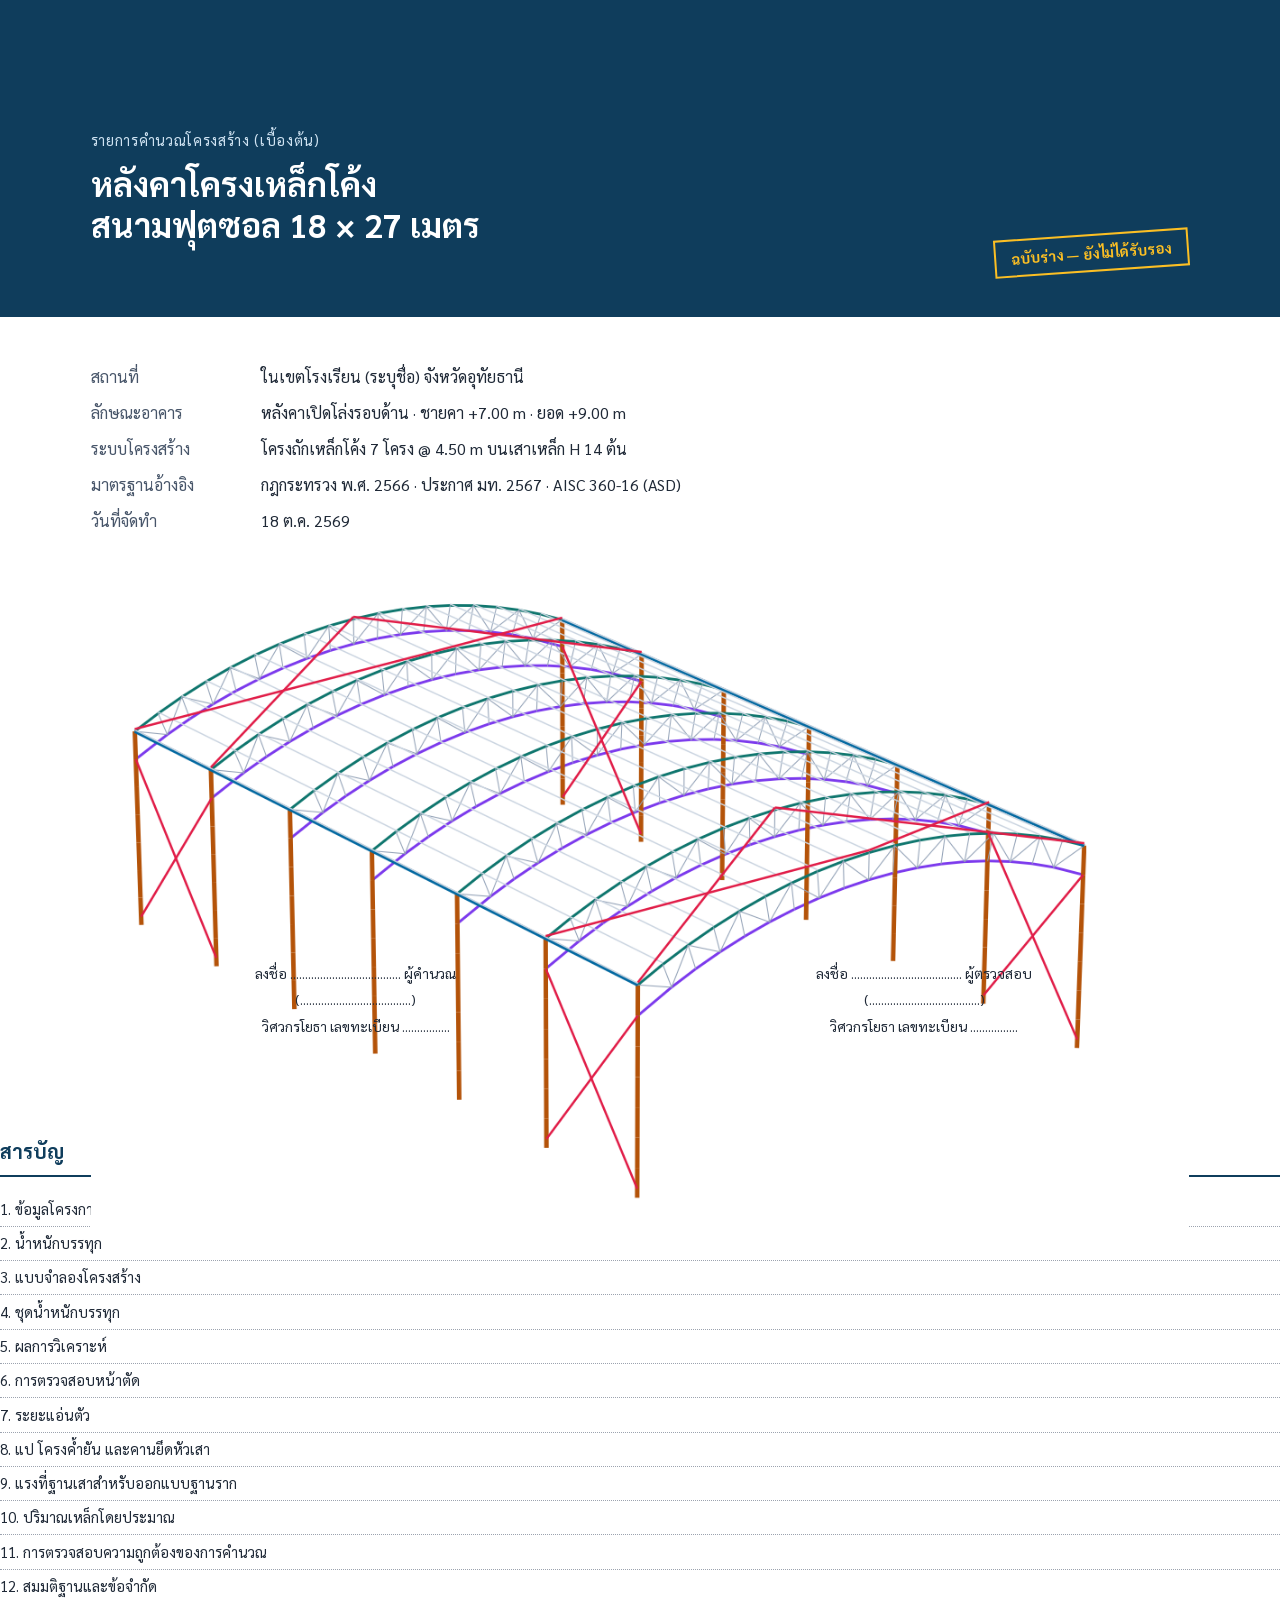
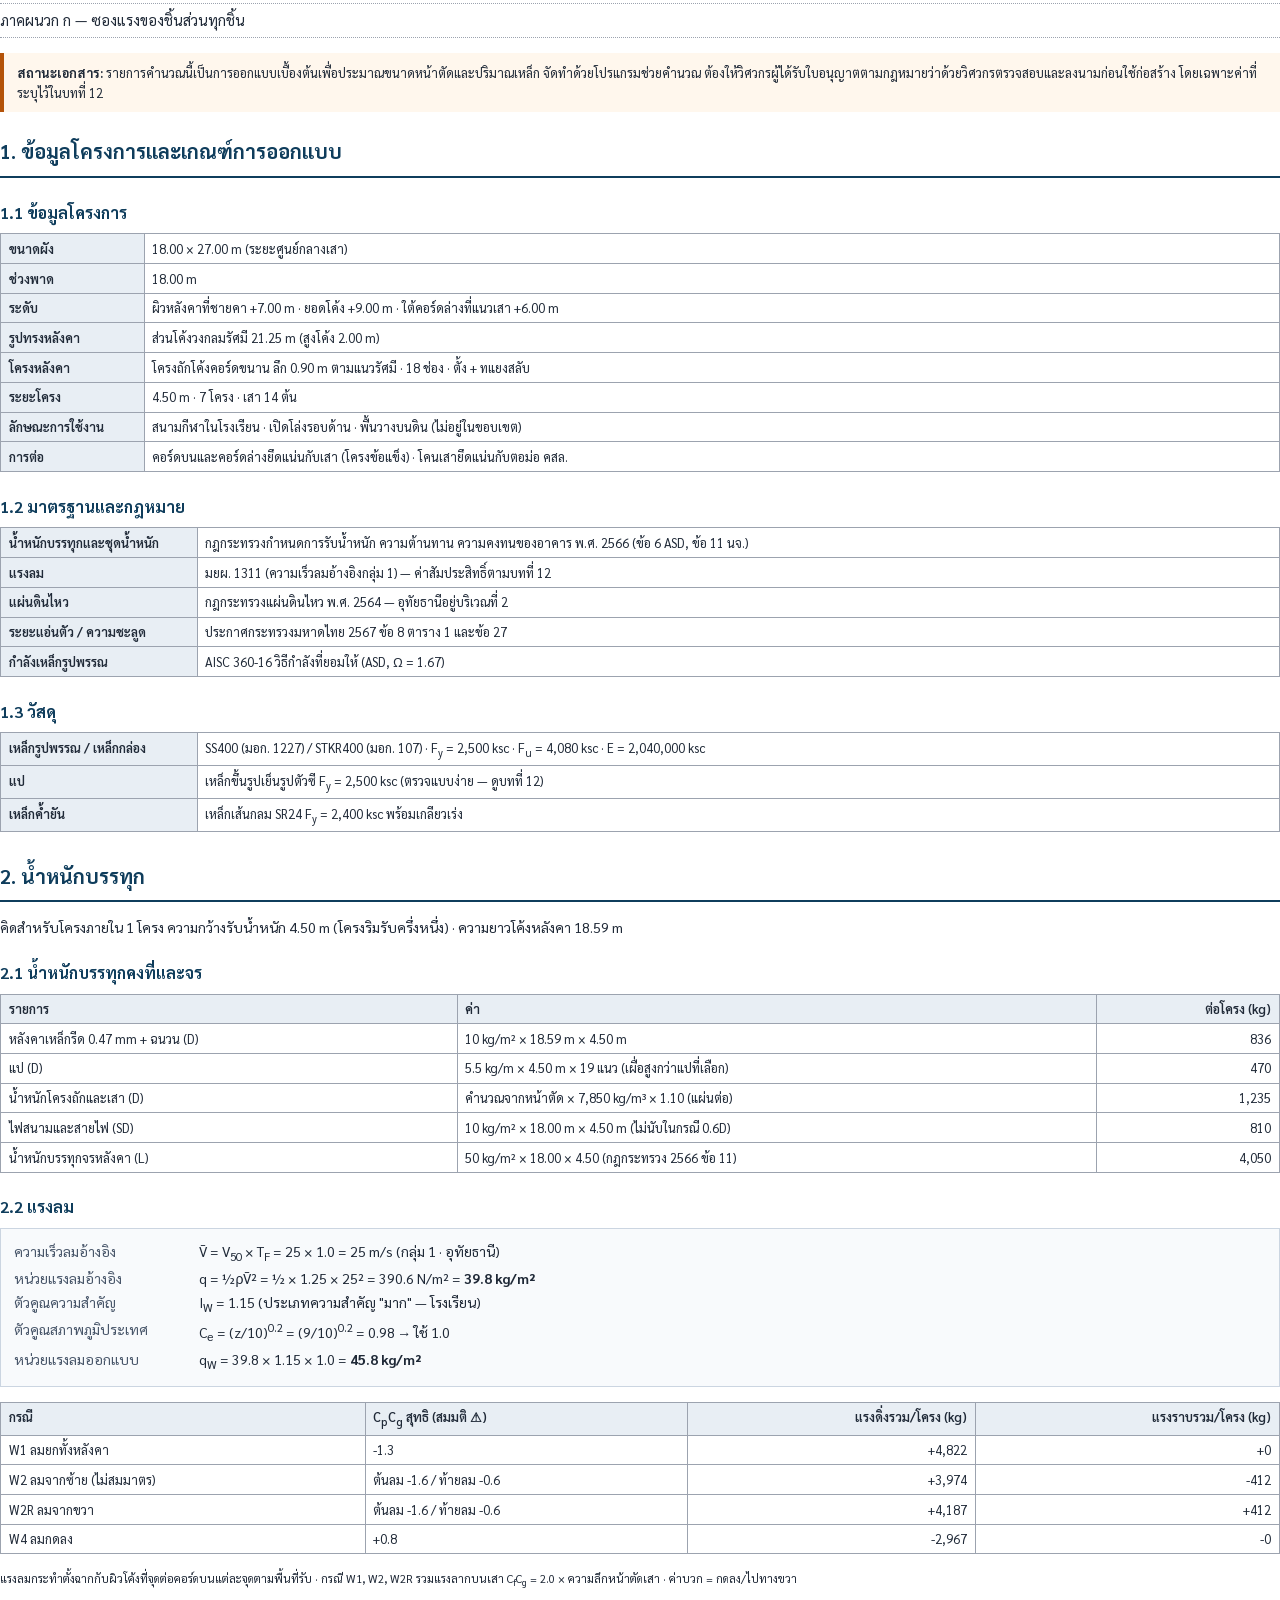
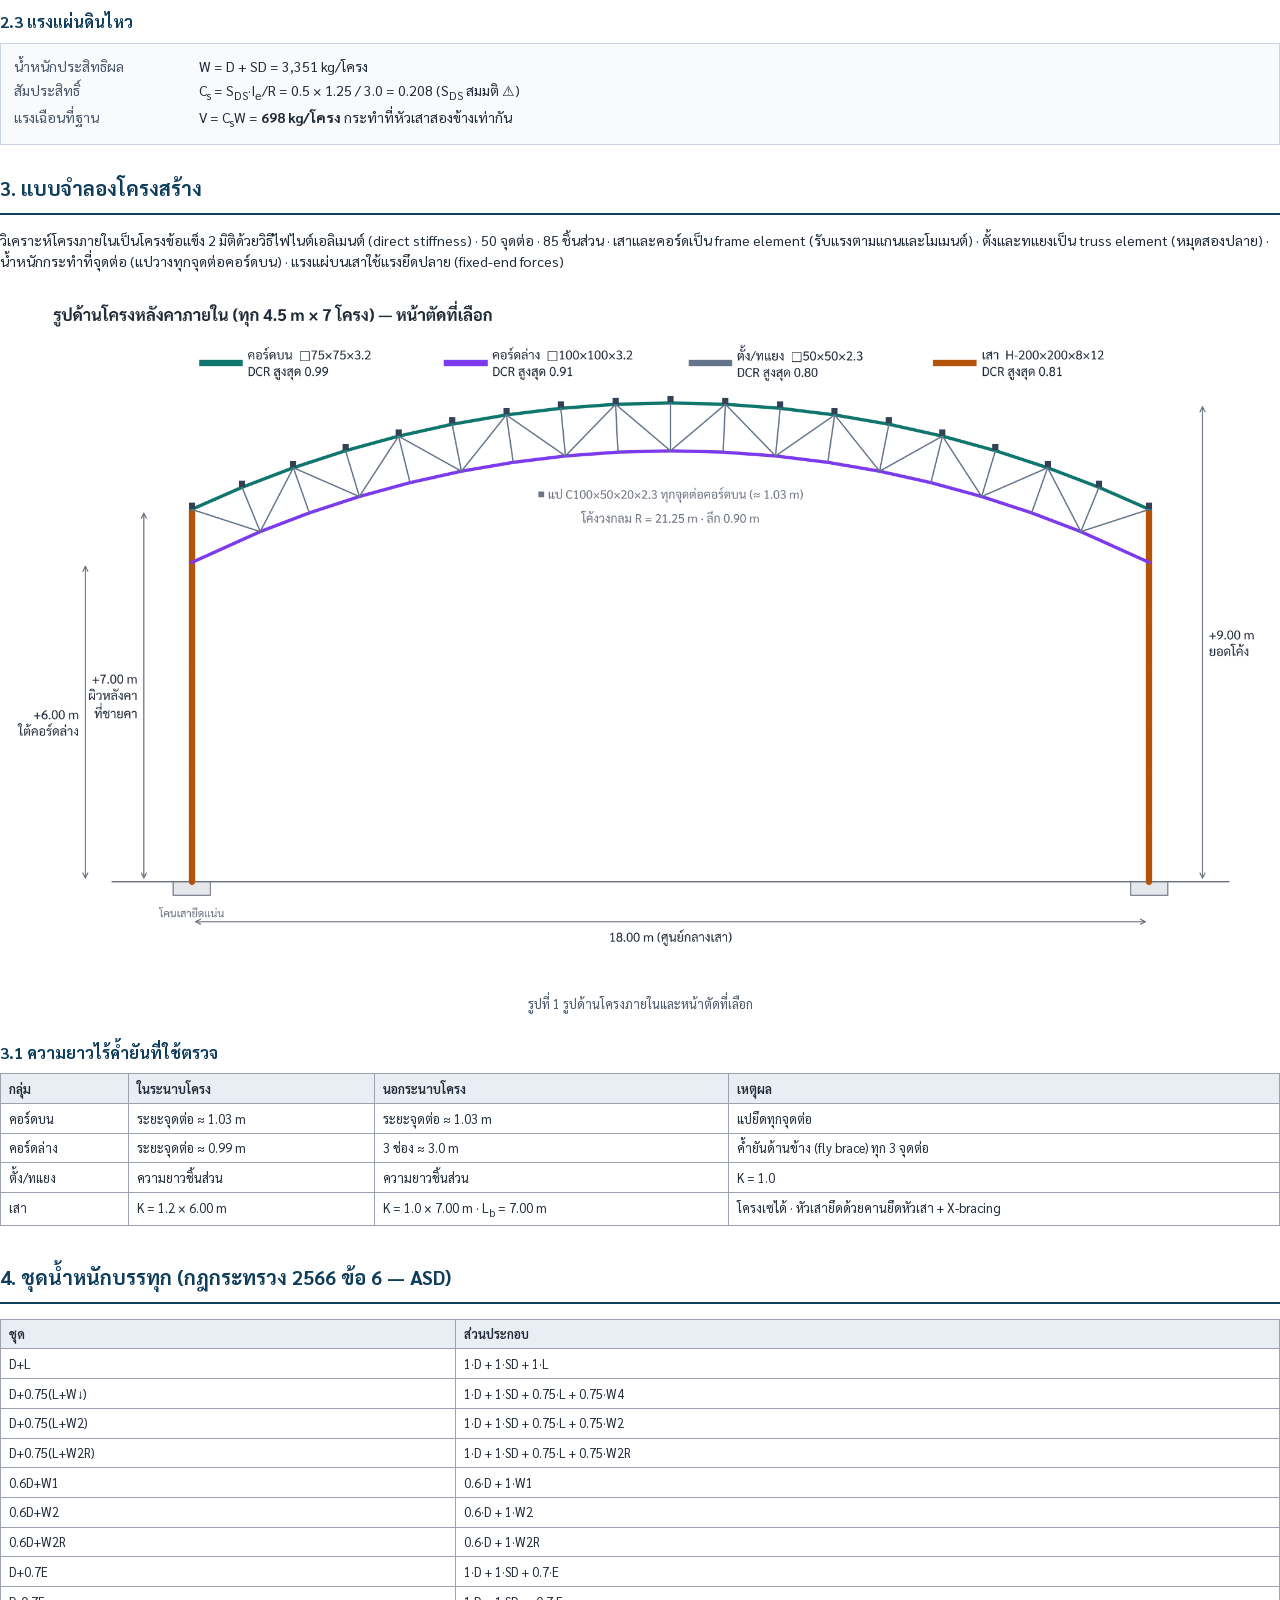
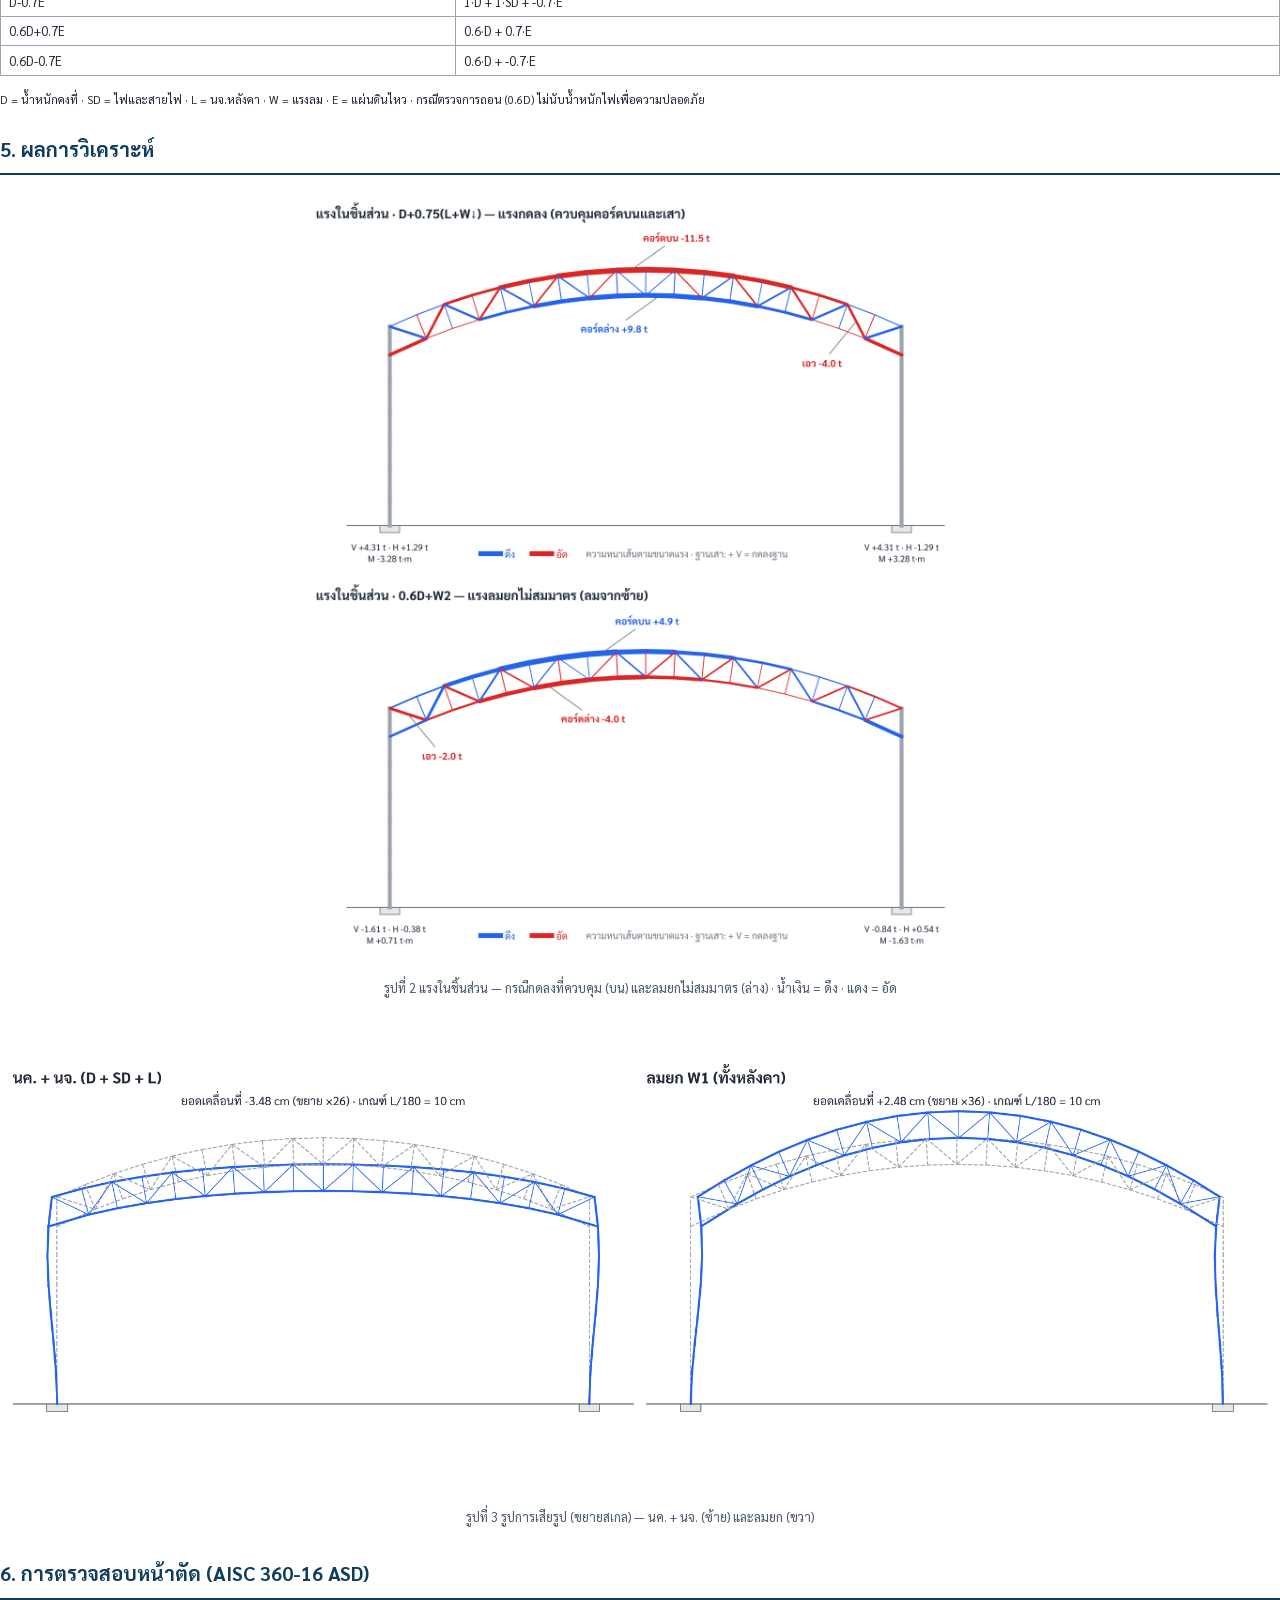
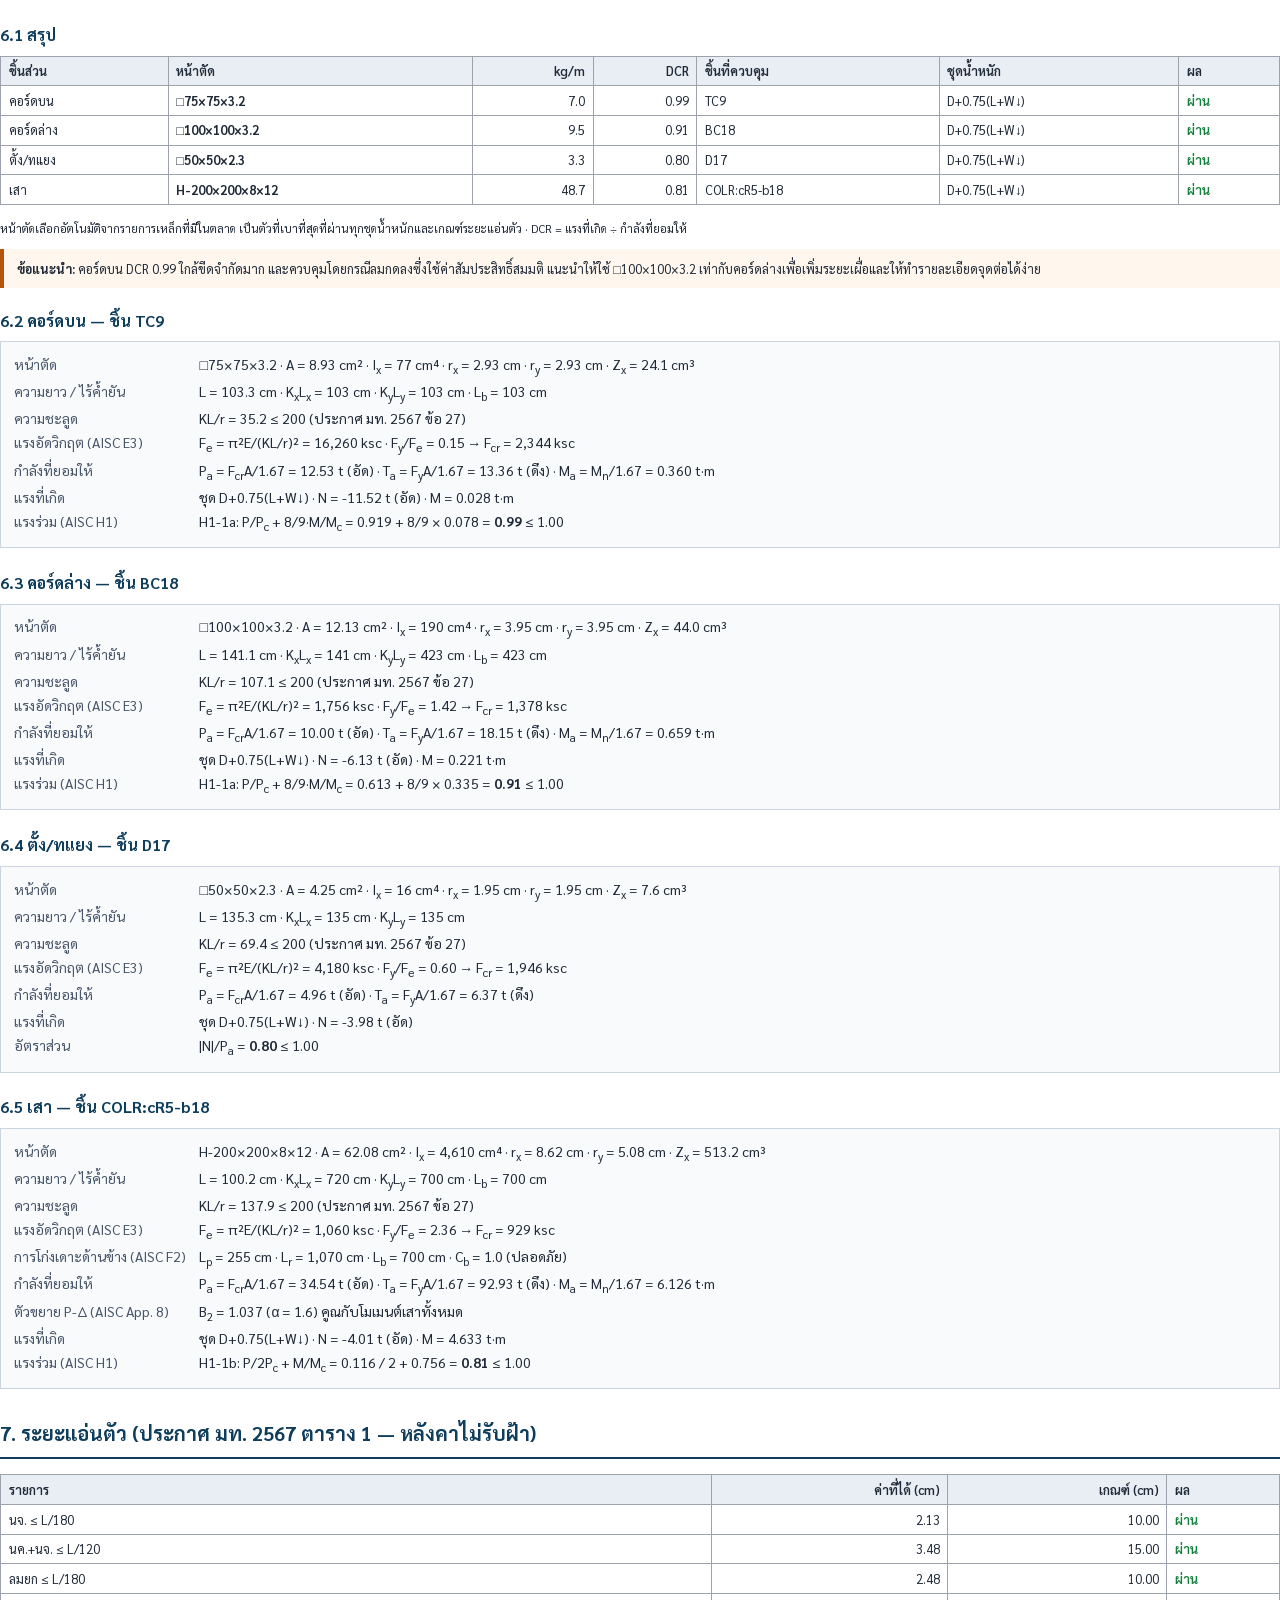
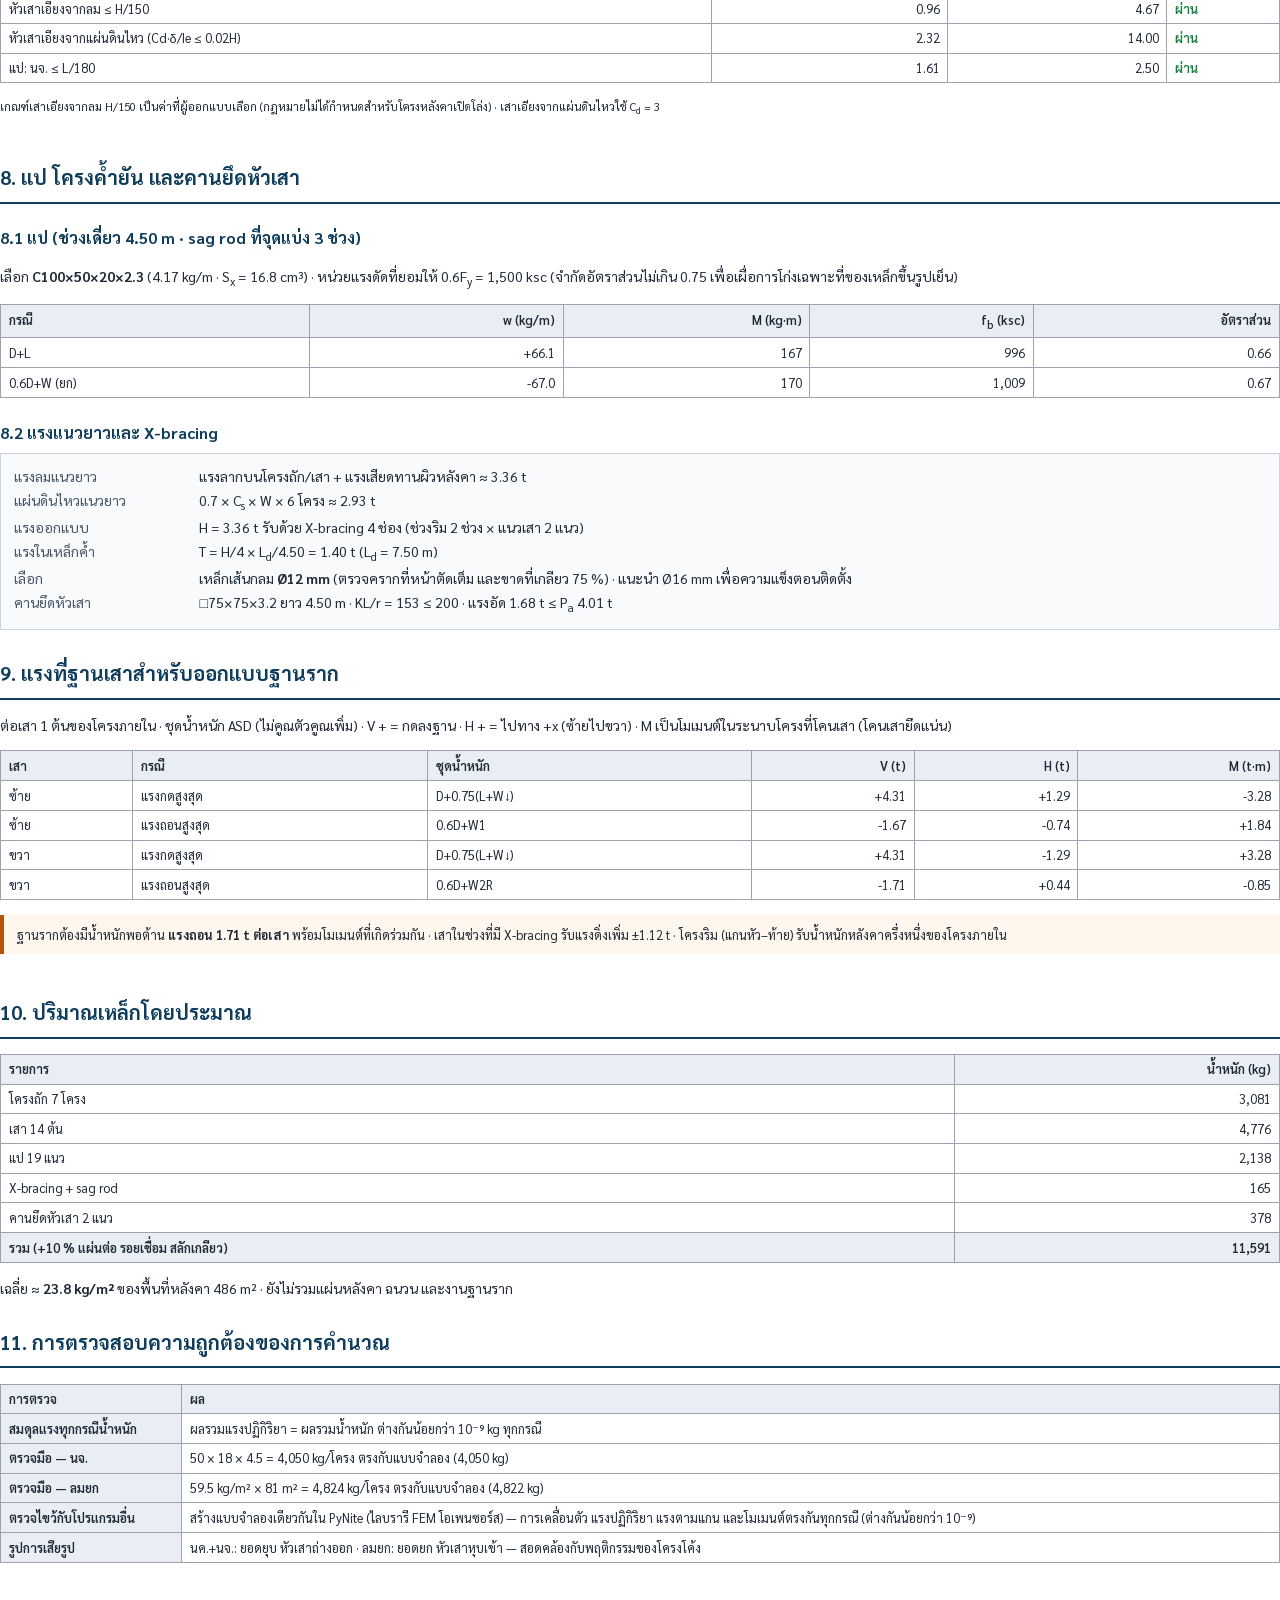
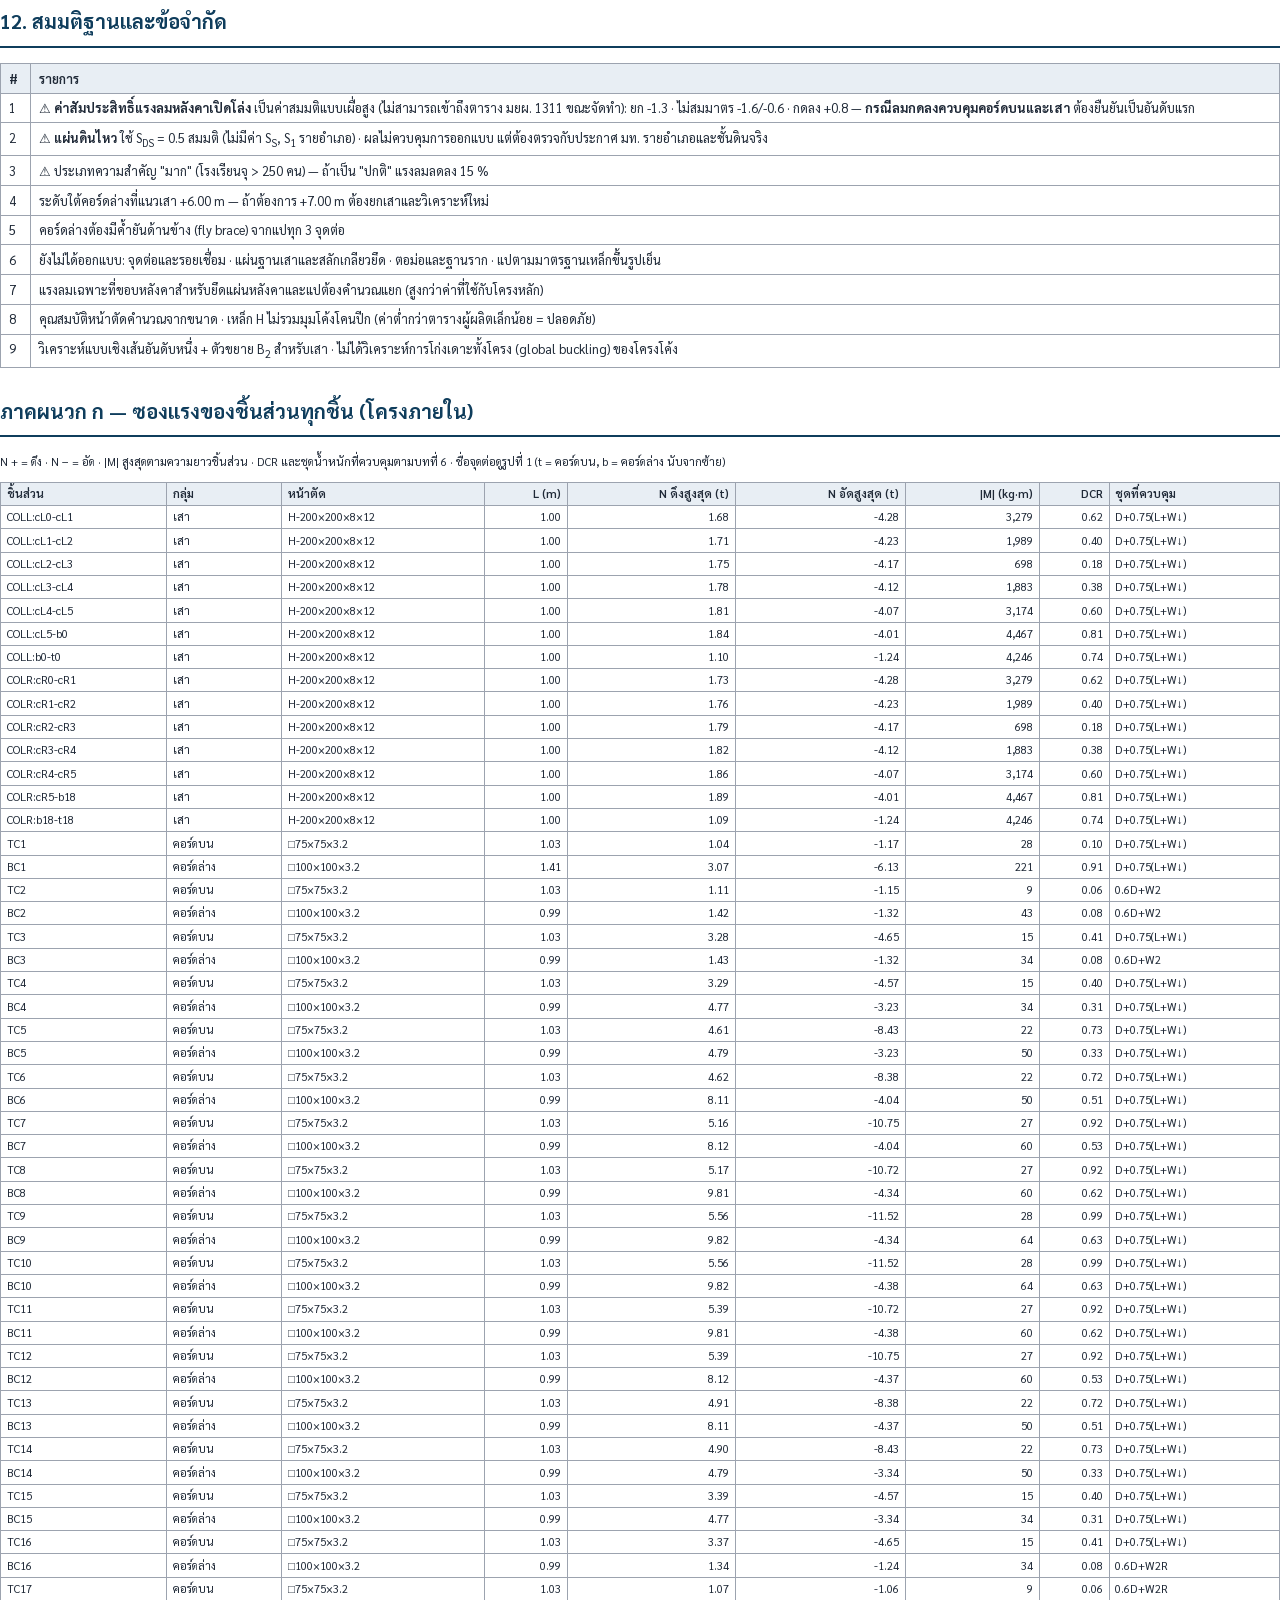
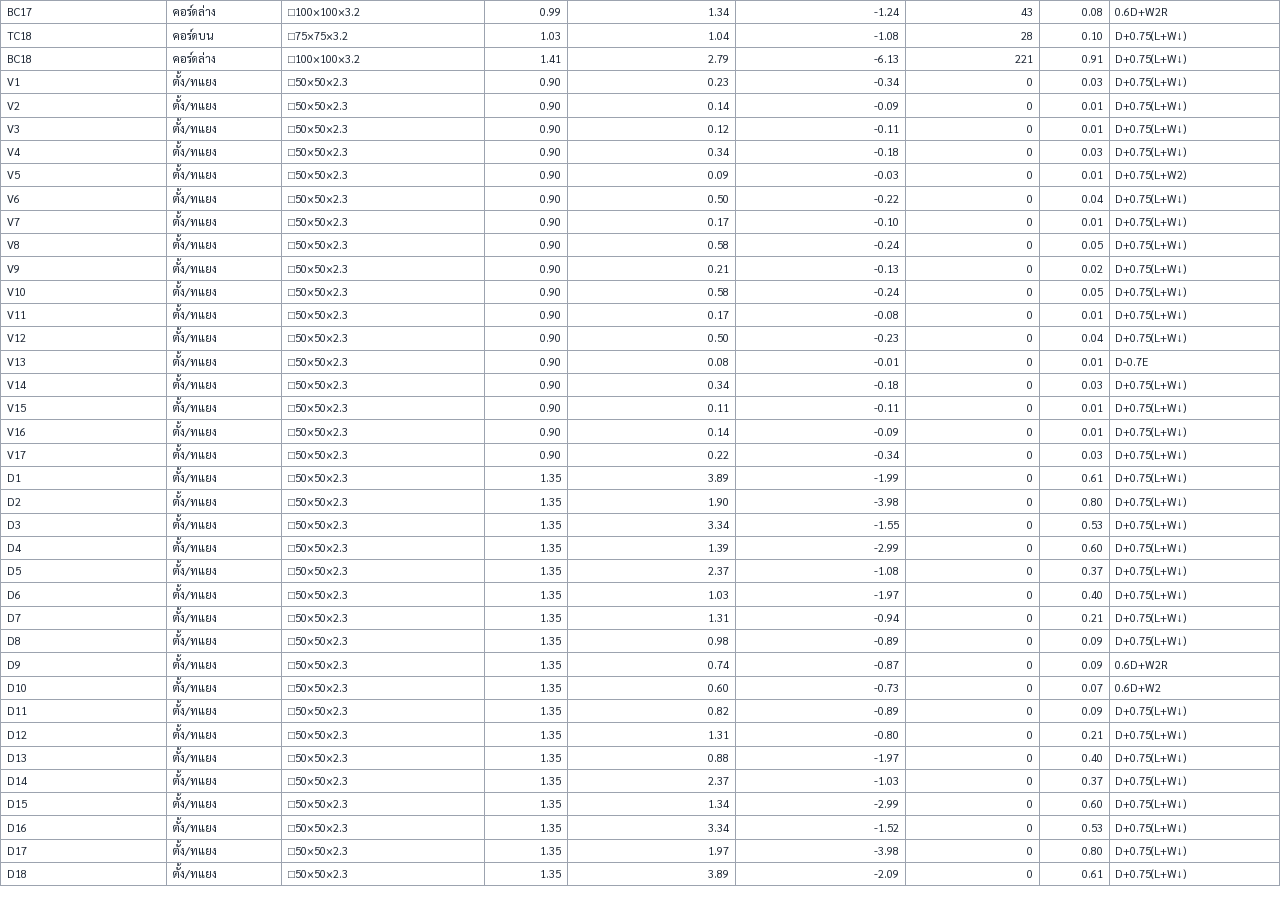
==== examples/futsal-roof/report_book.html @ 09b0a20e "Add PDF calculation book for the futsal roof (HTML to PDF with Sarabun font) Co-Authored-By: Claude " ====
<!doctype html><html lang='th'><head><meta charset='utf-8'><title>รายการคำนวณ หลังคาสนามฟุตซอล</title><style>
@font-face { font-family: Sarabun; src: url('fonts/Sarabun-Regular.ttf'); font-weight: 400; }
@font-face { font-family: Sarabun; src: url('fonts/Sarabun-SemiBold.ttf'); font-weight: 600; }
@font-face { font-family: Sarabun; src: url('fonts/Sarabun-Bold.ttf'); font-weight: 700; }
@font-face { font-family: Sarabun; src: url('fonts/Sarabun-Italic.ttf'); font-style: italic; }
@page { size: A4; margin: 20mm 18mm 18mm 22mm;
  @top-left { content: "รายการคำนวณโครงสร้างเบื้องต้น — หลังคาโค้งสนามฟุตซอล 18 × 27 m"; font: 9pt Sarabun; color: #6b7280; }
  @top-right { content: "ฉบับร่างเพื่อตรวจทาน"; font: 9pt Sarabun; color: #b45309; }
  @bottom-right { content: "หน้า " counter(page) " / " counter(pages); font: 9pt Sarabun; color: #6b7280; } }
@page cover { margin: 0; @top-left { content: none; } @top-right { content: none; } @bottom-right { content: none; } }
* { box-sizing: border-box; }
body { font-family: Sarabun, sans-serif; font-size: 10.5pt; line-height: 1.55; color: #1f2937; margin: 0; }
h1 { font-size: 15pt; color: #0f3d5c; border-bottom: 2px solid #0f3d5c; padding: 3mm 0 2mm; margin: 0 0 4mm; break-after: avoid; line-height: 1.7; }
h2 { font-size: 12pt; color: #0f3d5c; margin: 3.5mm 0 2mm; padding-top: 1.5mm; line-height: 1.7; break-after: avoid; }
.calc, table, figure { padding-top: 0.3mm; }
.chapter { break-before: page; }
table { border-collapse: collapse; width: 100%; margin: 2mm 0 4mm; font-size: 9.5pt; break-inside: auto; }
th, td { border: 0.6pt solid #9ca3af; padding: 1.2mm 2mm; vertical-align: top; }
th { background: #e8eef4; font-weight: 600; text-align: left; }
td.n, th.n { text-align: right; font-variant-numeric: tabular-nums; }
tr { break-inside: avoid; }
.ok { color: #15803d; font-weight: 600; } .ng { color: #b91c1c; font-weight: 700; }
.note { background: #fff7ed; border-left: 3pt solid #b45309; padding: 2.5mm 3.5mm; margin: 3mm 0; font-size: 9.5pt; }
.calc { background: #f8fafc; border: 0.6pt solid #cbd5e1; padding: 2.5mm 3.5mm; margin: 2mm 0 4mm; break-inside: avoid; }
.calc div { display: grid; grid-template-columns: 46mm 1fr; column-gap: 3mm; margin: 0.6mm 0; } .calc .k { color: #475569; }
figure { margin: 3mm 0 5mm; text-align: center; break-inside: avoid; }
figure img { max-width: 100%; max-height: 205mm; }
figcaption { font-size: 9.5pt; color: #475569; margin-top: 1.5mm; }
.small { font-size: 8.6pt; } .small td, .small th { padding: 0.6mm 1.5mm; }
.cover { page: cover; height: 297mm; padding: 34mm 24mm 22mm; position: relative; background: linear-gradient(#0f3d5c 0 84mm, white 84mm); }
.cover .tag { color: #cfe3f2; font-size: 11pt; letter-spacing: 0.5pt; }
.cover .title { color: white; font-size: 25pt; font-weight: 700; line-height: 1.25; margin-top: 3mm; }
.cover .meta { margin-top: 30mm; font-size: 12pt; } .cover .meta td { border: none; padding: 1.5mm 0; }
.cover .meta td:first-child { width: 45mm; color: #475569; }
.cover img { width: 100%; margin-top: 6mm; }
.sign { position: absolute; bottom: 22mm; left: 24mm; right: 24mm; display: flex; gap: 10mm; }
.sign div { flex: 1; font-size: 10.5pt; text-align: center; line-height: 1.9; }
.draft { position: absolute; top: 62mm; right: 24mm; border: 1.5pt solid #fbbf24; color: #fbbf24; padding: 1.5mm 4mm;
          font-weight: 700; font-size: 11pt; transform: rotate(-4deg); }
.toc td { border: none; border-bottom: 0.5pt dotted #9ca3af; padding: 1.4mm 0; font-size: 11pt; }
</style></head><body>
<section class='cover'>
<div class='tag'>รายการคำนวณโครงสร้าง (เบื้องต้น)</div>
<div class='title'>หลังคาโครงเหล็กโค้ง<br>สนามฟุตซอล 18 × 27 เมตร</div>
<div class='draft'>ฉบับร่าง — ยังไม่ได้รับรอง</div>
<table class='meta'>
<tr><td>สถานที่</td><td>ในเขตโรงเรียน (ระบุชื่อ) จังหวัดอุทัยธานี</td></tr>
<tr><td>ลักษณะอาคาร</td><td>หลังคาเปิดโล่งรอบด้าน · ชายคา +7.00 m · ยอด +9.00 m</td></tr>
<tr><td>ระบบโครงสร้าง</td><td>โครงถักเหล็กโค้ง 7 โครง @ 4.50 m บนเสาเหล็ก H 14 ต้น</td></tr>
<tr><td>มาตรฐานอ้างอิง</td><td>กฎกระทรวง พ.ศ. 2566 · ประกาศ มท. 2567 · AISC 360-16 (ASD)</td></tr>
<tr><td>วันที่จัดทำ</td><td>18 ต.ค. 2569</td></tr>
</table><img src='cover_3d.png'>
<div class='sign'><div>ลงชื่อ ..................................... ผู้คำนวณ<br>(.....................................)<br>วิศวกรโยธา เลขทะเบียน ................</div><div>ลงชื่อ ..................................... ผู้ตรวจสอบ<br>(.....................................)<br>วิศวกรโยธา เลขทะเบียน ................</div></div>
</section>
<section class='chapter'><h1>สารบัญ</h1><table class='toc'>
<tr><td>1. ข้อมูลโครงการและเกณฑ์การออกแบบ</td></tr>
<tr><td>2. น้ำหนักบรรทุก</td></tr>
<tr><td>3. แบบจำลองโครงสร้าง</td></tr>
<tr><td>4. ชุดน้ำหนักบรรทุก</td></tr>
<tr><td>5. ผลการวิเคราะห์</td></tr>
<tr><td>6. การตรวจสอบหน้าตัด</td></tr>
<tr><td>7. ระยะแอ่นตัว</td></tr>
<tr><td>8. แป โครงค้ำยัน และคานยึดหัวเสา</td></tr>
<tr><td>9. แรงที่ฐานเสาสำหรับออกแบบฐานราก</td></tr>
<tr><td>10. ปริมาณเหล็กโดยประมาณ</td></tr>
<tr><td>11. การตรวจสอบความถูกต้องของการคำนวณ</td></tr>
<tr><td>12. สมมติฐานและข้อจำกัด</td></tr>
<tr><td> ภาคผนวก ก — ซองแรงของชิ้นส่วนทุกชิ้น</td></tr>
</table>
<div class='note'><b>สถานะเอกสาร:</b> รายการคำนวณนี้เป็นการออกแบบเบื้องต้นเพื่อประมาณขนาดหน้าตัดและปริมาณเหล็ก จัดทำด้วยโปรแกรมช่วยคำนวณ ต้องให้วิศวกรผู้ได้รับใบอนุญาตตามกฎหมายว่าด้วยวิศวกรตรวจสอบและลงนามก่อนใช้ก่อสร้าง โดยเฉพาะค่าที่ระบุไว้ในบทที่ 12</div></section>
<section class='chapter'><h1>1. ข้อมูลโครงการและเกณฑ์การออกแบบ</h1>
<h2>1.1 ข้อมูลโครงการ</h2><table>
<tr><th style='width:38mm'>ขนาดผัง</th><td>18.00 × 27.00 m (ระยะศูนย์กลางเสา)</td></tr>
<tr><th style='width:38mm'>ช่วงพาด</th><td>18.00 m</td></tr>
<tr><th style='width:38mm'>ระดับ</th><td>ผิวหลังคาที่ชายคา +7.00 m · ยอดโค้ง +9.00 m · ใต้คอร์ดล่างที่แนวเสา +6.00 m</td></tr>
<tr><th style='width:38mm'>รูปทรงหลังคา</th><td>ส่วนโค้งวงกลมรัศมี 21.25 m (สูงโค้ง 2.00 m)</td></tr>
<tr><th style='width:38mm'>โครงหลังคา</th><td>โครงถักโค้งคอร์ดขนาน ลึก 0.90 m ตามแนวรัศมี · 18 ช่อง · ตั้ง + ทแยงสลับ</td></tr>
<tr><th style='width:38mm'>ระยะโครง</th><td>4.50 m · 7 โครง · เสา 14 ต้น</td></tr>
<tr><th style='width:38mm'>ลักษณะการใช้งาน</th><td>สนามกีฬาในโรงเรียน · เปิดโล่งรอบด้าน · พื้นวางบนดิน (ไม่อยู่ในขอบเขต)</td></tr>
<tr><th style='width:38mm'>การต่อ</th><td>คอร์ดบนและคอร์ดล่างยึดแน่นกับเสา (โครงข้อแข็ง) · โคนเสายึดแน่นกับตอม่อ คสล.</td></tr>
</table><h2>1.2 มาตรฐานและกฎหมาย</h2><table>
<tr><th style='width:52mm'>น้ำหนักบรรทุกและชุดน้ำหนัก</th><td>กฎกระทรวงกำหนดการรับน้ำหนัก ความต้านทาน ความคงทนของอาคาร พ.ศ. 2566 (ข้อ 6 ASD, ข้อ 11 นจ.)</td></tr>
<tr><th style='width:52mm'>แรงลม</th><td>มยผ. 1311 (ความเร็วลมอ้างอิงกลุ่ม 1) — ค่าสัมประสิทธิ์ตามบทที่ 12</td></tr>
<tr><th style='width:52mm'>แผ่นดินไหว</th><td>กฎกระทรวงแผ่นดินไหว พ.ศ. 2564 — อุทัยธานีอยู่บริเวณที่ 2</td></tr>
<tr><th style='width:52mm'>ระยะแอ่นตัว / ความชะลูด</th><td>ประกาศกระทรวงมหาดไทย 2567 ข้อ 8 ตาราง 1 และข้อ 27</td></tr>
<tr><th style='width:52mm'>กำลังเหล็กรูปพรรณ</th><td>AISC 360-16 วิธีกำลังที่ยอมให้ (ASD, Ω = 1.67)</td></tr>
</table><h2>1.3 วัสดุ</h2><table>
<tr><th style='width:52mm'>เหล็กรูปพรรณ / เหล็กกล่อง</th><td>SS400 (มอก. 1227) / STKR400 (มอก. 107) · F<sub>y</sub> = 2,500 ksc · F<sub>u</sub> = 4,080 ksc · E = 2,040,000 ksc</td></tr>
<tr><th>แป</th><td>เหล็กขึ้นรูปเย็นรูปตัวซี F<sub>y</sub> = 2,500 ksc (ตรวจแบบง่าย — ดูบทที่ 12)</td></tr>
<tr><th>เหล็กค้ำยัน</th><td>เหล็กเส้นกลม SR24 F<sub>y</sub> = 2,400 ksc พร้อมเกลียวเร่ง</td></tr></table></section>
<section class='chapter'><h1>2. น้ำหนักบรรทุก</h1>
<p>คิดสำหรับโครงภายใน 1 โครง ความกว้างรับน้ำหนัก 4.50 m (โครงริมรับครึ่งหนึ่ง) · ความยาวโค้งหลังคา 18.59 m</p>
<h2>2.1 น้ำหนักบรรทุกคงที่และจร</h2><table><tr><th>รายการ</th><th>ค่า</th><th class='n'>ต่อโครง (kg)</th></tr>
<tr><td>หลังคาเหล็กรีด 0.47 mm + ฉนวน (D)</td><td>10 kg/m² × 18.59 m × 4.50 m</td><td class='n'>836</td></tr>
<tr><td>แป (D)</td><td>5.5 kg/m × 4.50 m × 19 แนว (เผื่อสูงกว่าแปที่เลือก)</td><td class='n'>470</td></tr>
<tr><td>น้ำหนักโครงถักและเสา (D)</td><td>คำนวณจากหน้าตัด × 7,850 kg/m³ × 1.10 (แผ่นต่อ)</td><td class='n'>1,235</td></tr>
<tr><td>ไฟสนามและสายไฟ (SD)</td><td>10 kg/m² × 18.00 m × 4.50 m (ไม่นับในกรณี 0.6D)</td><td class='n'>810</td></tr>
<tr><td>น้ำหนักบรรทุกจรหลังคา (L)</td><td>50 kg/m² × 18.00 × 4.50 (กฎกระทรวง 2566 ข้อ 11)</td><td class='n'>4,050</td></tr>
</table>
<h2>2.2 แรงลม</h2><div class='calc'>
<div><span class='k'>ความเร็วลมอ้างอิง</span><span>V̄ = V<sub>50</sub> × T<sub>F</sub> = 25 × 1.0 = 25 m/s (กลุ่ม 1 · อุทัยธานี)</span></div>
<div><span class='k'>หน่วยแรงลมอ้างอิง</span><span>q = ½ρV̄² = ½ × 1.25 × 25² = 390.6 N/m² = <b>39.8 kg/m²</b></span></div>
<div><span class='k'>ตัวคูณความสำคัญ</span><span>I<sub>W</sub> = 1.15 (ประเภทความสำคัญ "มาก" — โรงเรียน)</span></div>
<div><span class='k'>ตัวคูณสภาพภูมิประเทศ</span><span>C<sub>e</sub> = (z/10)<sup>0.2</sup> = (9/10)<sup>0.2</sup> = 0.98 → ใช้ 1.0</span></div>
<div><span class='k'>หน่วยแรงลมออกแบบ</span><span>q<sub>W</sub> = 39.8 × 1.15 × 1.0 = <b>45.8 kg/m²</b></span></div>
</div><table><tr><th>กรณี</th><th>C<sub>p</sub>C<sub>g</sub> สุทธิ (สมมติ ⚠)</th><th class='n'>แรงดิ่งรวม/โครง (kg)</th><th class='n'>แรงราบรวม/โครง (kg)</th></tr>
<tr><td>W1 ลมยกทั้งหลังคา</td><td>-1.3</td><td class='n'>+4,822</td><td class='n'>+0</td></tr>
<tr><td>W2 ลมจากซ้าย (ไม่สมมาตร)</td><td>ต้นลม -1.6 / ท้ายลม -0.6</td><td class='n'>+3,974</td><td class='n'>-412</td></tr>
<tr><td>W2R ลมจากขวา</td><td>ต้นลม -1.6 / ท้ายลม -0.6</td><td class='n'>+4,187</td><td class='n'>+412</td></tr>
<tr><td>W4 ลมกดลง</td><td>+0.8</td><td class='n'>-2,967</td><td class='n'>-0</td></tr>
</table><p class='small'>แรงลมกระทำตั้งฉากกับผิวโค้งที่จุดต่อคอร์ดบนแต่ละจุดตามพื้นที่รับ · กรณี W1, W2, W2R รวมแรงลากบนเสา C<sub>f</sub>C<sub>g</sub> = 2.0 × ความลึกหน้าตัดเสา · ค่าบวก = กดลง/ไปทางขวา</p>
<h2>2.3 แรงแผ่นดินไหว</h2><div class='calc'>
<div><span class='k'>น้ำหนักประสิทธิผล</span><span>W = D + SD = 3,351 kg/โครง</span></div>
<div><span class='k'>สัมประสิทธิ์</span><span>C<sub>s</sub> = S<sub>DS</sub>·I<sub>e</sub>/R = 0.5 × 1.25 / 3.0 = 0.208 (S<sub>DS</sub> สมมติ ⚠)</span></div>
<div><span class='k'>แรงเฉือนที่ฐาน</span><span>V = C<sub>s</sub>W = <b>698 kg/โครง</b> กระทำที่หัวเสาสองข้างเท่ากัน</span></div>
</div></section>
<section class='chapter'><h1>3. แบบจำลองโครงสร้าง</h1>
<p>วิเคราะห์โครงภายในเป็นโครงข้อแข็ง 2 มิติด้วยวิธีไฟไนต์เอลิเมนต์ (direct stiffness) · 50 จุดต่อ · 85 ชิ้นส่วน · เสาและคอร์ดเป็น frame element (รับแรงตามแกนและโมเมนต์) · ตั้งและทแยงเป็น truss element (หมุดสองปลาย) · น้ำหนักกระทำที่จุดต่อ (แปวางทุกจุดต่อคอร์ดบน) · แรงแผ่บนเสาใช้แรงยึดปลาย (fixed-end forces)</p>
<figure><img src='1_elevation_sections.png'><figcaption>รูปที่ 1 รูปด้านโครงภายในและหน้าตัดที่เลือก</figcaption></figure>
<h2>3.1 ความยาวไร้ค้ำยันที่ใช้ตรวจ</h2><table><tr><th>กลุ่ม</th><th>ในระนาบโครง</th><th>นอกระนาบโครง</th><th>เหตุผล</th></tr>
<tr><td>คอร์ดบน</td><td>ระยะจุดต่อ ≈ 1.03 m</td><td>ระยะจุดต่อ ≈ 1.03 m</td><td>แปยึดทุกจุดต่อ</td></tr>
<tr><td>คอร์ดล่าง</td><td>ระยะจุดต่อ ≈ 0.99 m</td><td>3 ช่อง ≈ 3.0 m</td><td>ค้ำยันด้านข้าง (fly brace) ทุก 3 จุดต่อ</td></tr>
<tr><td>ตั้ง/ทแยง</td><td>ความยาวชิ้นส่วน</td><td>ความยาวชิ้นส่วน</td><td>K = 1.0</td></tr>
<tr><td>เสา</td><td>K = 1.2 × 6.00 m</td><td>K = 1.0 × 7.00 m · L<sub>b</sub> = 7.00 m</td><td>โครงเซได้ · หัวเสายึดด้วยคานยึดหัวเสา + X-bracing</td></tr>
</table></section>
<section><h1 style='margin-top:6mm'>4. ชุดน้ำหนักบรรทุก (กฎกระทรวง 2566 ข้อ 6 — ASD)</h1><table><tr><th>ชุด</th><th>ส่วนประกอบ</th></tr>
<tr><td>D+L</td><td>1·D + 1·SD + 1·L</td></tr>
<tr><td>D+0.75(L+W↓)</td><td>1·D + 1·SD + 0.75·L + 0.75·W4</td></tr>
<tr><td>D+0.75(L+W2)</td><td>1·D + 1·SD + 0.75·L + 0.75·W2</td></tr>
<tr><td>D+0.75(L+W2R)</td><td>1·D + 1·SD + 0.75·L + 0.75·W2R</td></tr>
<tr><td>0.6D+W1</td><td>0.6·D + 1·W1</td></tr>
<tr><td>0.6D+W2</td><td>0.6·D + 1·W2</td></tr>
<tr><td>0.6D+W2R</td><td>0.6·D + 1·W2R</td></tr>
<tr><td>D+0.7E</td><td>1·D + 1·SD + 0.7·E</td></tr>
<tr><td>D-0.7E</td><td>1·D + 1·SD + -0.7·E</td></tr>
<tr><td>0.6D+0.7E</td><td>0.6·D + 0.7·E</td></tr>
<tr><td>0.6D-0.7E</td><td>0.6·D + -0.7·E</td></tr>
</table><p class='small'>D = น้ำหนักคงที่ · SD = ไฟและสายไฟ · L = นจ.หลังคา · W = แรงลม · E = แผ่นดินไหว · กรณีตรวจการถอน (0.6D) ไม่นับน้ำหนักไฟเพื่อความปลอดภัย</p></section>
<section class='chapter'><h1>5. ผลการวิเคราะห์</h1>
<figure><img src='2_axial_forces.png'><figcaption>รูปที่ 2 แรงในชิ้นส่วน — กรณีกดลงที่ควบคุม (บน) และลมยกไม่สมมาตร (ล่าง) · น้ำเงิน = ดึง · แดง = อัด</figcaption></figure></section>
<section class='chapter'><figure><img src='3_deflection.png'><figcaption>รูปที่ 3 รูปการเสียรูป (ขยายสเกล) — นค. + นจ. (ซ้าย) และลมยก (ขวา)</figcaption></figure></section>
<section class='chapter'><h1>6. การตรวจสอบหน้าตัด (AISC 360-16 ASD)</h1><h2>6.1 สรุป</h2>
<table><tr><th>ชิ้นส่วน</th><th>หน้าตัด</th><th class='n'>kg/m</th><th class='n'>DCR</th><th>ชิ้นที่ควบคุม</th><th>ชุดน้ำหนัก</th><th>ผล</th></tr>
<tr><td>คอร์ดบน</td><td><b>□75×75×3.2</b></td><td class='n'>7.0</td><td class='n'>0.99</td><td>TC9</td><td>D+0.75(L+W↓)</td><td class='ok'>ผ่าน</td></tr>
<tr><td>คอร์ดล่าง</td><td><b>□100×100×3.2</b></td><td class='n'>9.5</td><td class='n'>0.91</td><td>BC18</td><td>D+0.75(L+W↓)</td><td class='ok'>ผ่าน</td></tr>
<tr><td>ตั้ง/ทแยง</td><td><b>□50×50×2.3</b></td><td class='n'>3.3</td><td class='n'>0.80</td><td>D17</td><td>D+0.75(L+W↓)</td><td class='ok'>ผ่าน</td></tr>
<tr><td>เสา</td><td><b>H-200×200×8×12</b></td><td class='n'>48.7</td><td class='n'>0.81</td><td>COLR:cR5-b18</td><td>D+0.75(L+W↓)</td><td class='ok'>ผ่าน</td></tr>
</table><p class='small'>หน้าตัดเลือกอัตโนมัติจากรายการเหล็กที่มีในตลาด เป็นตัวที่เบาที่สุดที่ผ่านทุกชุดน้ำหนักและเกณฑ์ระยะแอ่นตัว · DCR = แรงที่เกิด ÷ กำลังที่ยอมให้</p>
<div class='note'><b>ข้อแนะนำ:</b> คอร์ดบน DCR 0.99 ใกล้ขีดจำกัดมาก และควบคุมโดยกรณีลมกดลงซึ่งใช้ค่าสัมประสิทธิ์สมมติ แนะนำให้ใช้ □100×100×3.2 เท่ากับคอร์ดล่างเพื่อเพิ่มระยะเผื่อและให้ทำรายละเอียดจุดต่อได้ง่าย</div>
<h2>6.2 คอร์ดบน — ชิ้น TC9</h2><div class='calc'>
<div><span class='k'>หน้าตัด</span><span>□75×75×3.2 · A = 8.93 cm² · I<sub>x</sub> = 77 cm⁴ · r<sub>x</sub> = 2.93 cm · r<sub>y</sub> = 2.93 cm · Z<sub>x</sub> = 24.1 cm³</span></div>
<div><span class='k'>ความยาว / ไร้ค้ำยัน</span><span>L = 103.3 cm · K<sub>x</sub>L<sub>x</sub> = 103 cm · K<sub>y</sub>L<sub>y</sub> = 103 cm · L<sub>b</sub> = 103 cm</span></div>
<div><span class='k'>ความชะลูด</span><span>KL/r = 35.2 ≤ 200 (ประกาศ มท. 2567 ข้อ 27)</span></div>
<div><span class='k'>แรงอัดวิกฤต (AISC E3)</span><span>F<sub>e</sub> = π²E/(KL/r)² = 16,260 ksc · F<sub>y</sub>/F<sub>e</sub> = 0.15 → F<sub>cr</sub> = 2,344 ksc</span></div>
<div><span class='k'>กำลังที่ยอมให้</span><span>P<sub>a</sub> = F<sub>cr</sub>A/1.67 = 12.53 t (อัด) · T<sub>a</sub> = F<sub>y</sub>A/1.67 = 13.36 t (ดึง) · M<sub>a</sub> = M<sub>n</sub>/1.67 = 0.360 t·m</span></div>
<div><span class='k'>แรงที่เกิด</span><span>ชุด D+0.75(L+W↓) · N = -11.52 t (อัด) · M = 0.028 t·m</span></div>
<div><span class='k'>แรงร่วม (AISC H1)</span><span>H1-1a: P/P<sub>c</sub> + 8/9·M/M<sub>c</sub> = 0.919 + 8/9 × 0.078 = <b>0.99</b> ≤ 1.00</span></div>
</div>
<h2>6.3 คอร์ดล่าง — ชิ้น BC18</h2><div class='calc'>
<div><span class='k'>หน้าตัด</span><span>□100×100×3.2 · A = 12.13 cm² · I<sub>x</sub> = 190 cm⁴ · r<sub>x</sub> = 3.95 cm · r<sub>y</sub> = 3.95 cm · Z<sub>x</sub> = 44.0 cm³</span></div>
<div><span class='k'>ความยาว / ไร้ค้ำยัน</span><span>L = 141.1 cm · K<sub>x</sub>L<sub>x</sub> = 141 cm · K<sub>y</sub>L<sub>y</sub> = 423 cm · L<sub>b</sub> = 423 cm</span></div>
<div><span class='k'>ความชะลูด</span><span>KL/r = 107.1 ≤ 200 (ประกาศ มท. 2567 ข้อ 27)</span></div>
<div><span class='k'>แรงอัดวิกฤต (AISC E3)</span><span>F<sub>e</sub> = π²E/(KL/r)² = 1,756 ksc · F<sub>y</sub>/F<sub>e</sub> = 1.42 → F<sub>cr</sub> = 1,378 ksc</span></div>
<div><span class='k'>กำลังที่ยอมให้</span><span>P<sub>a</sub> = F<sub>cr</sub>A/1.67 = 10.00 t (อัด) · T<sub>a</sub> = F<sub>y</sub>A/1.67 = 18.15 t (ดึง) · M<sub>a</sub> = M<sub>n</sub>/1.67 = 0.659 t·m</span></div>
<div><span class='k'>แรงที่เกิด</span><span>ชุด D+0.75(L+W↓) · N = -6.13 t (อัด) · M = 0.221 t·m</span></div>
<div><span class='k'>แรงร่วม (AISC H1)</span><span>H1-1a: P/P<sub>c</sub> + 8/9·M/M<sub>c</sub> = 0.613 + 8/9 × 0.335 = <b>0.91</b> ≤ 1.00</span></div>
</div>
<h2>6.4 ตั้ง/ทแยง — ชิ้น D17</h2><div class='calc'>
<div><span class='k'>หน้าตัด</span><span>□50×50×2.3 · A = 4.25 cm² · I<sub>x</sub> = 16 cm⁴ · r<sub>x</sub> = 1.95 cm · r<sub>y</sub> = 1.95 cm · Z<sub>x</sub> = 7.6 cm³</span></div>
<div><span class='k'>ความยาว / ไร้ค้ำยัน</span><span>L = 135.3 cm · K<sub>x</sub>L<sub>x</sub> = 135 cm · K<sub>y</sub>L<sub>y</sub> = 135 cm</span></div>
<div><span class='k'>ความชะลูด</span><span>KL/r = 69.4 ≤ 200 (ประกาศ มท. 2567 ข้อ 27)</span></div>
<div><span class='k'>แรงอัดวิกฤต (AISC E3)</span><span>F<sub>e</sub> = π²E/(KL/r)² = 4,180 ksc · F<sub>y</sub>/F<sub>e</sub> = 0.60 → F<sub>cr</sub> = 1,946 ksc</span></div>
<div><span class='k'>กำลังที่ยอมให้</span><span>P<sub>a</sub> = F<sub>cr</sub>A/1.67 = 4.96 t (อัด) · T<sub>a</sub> = F<sub>y</sub>A/1.67 = 6.37 t (ดึง)</span></div>
<div><span class='k'>แรงที่เกิด</span><span>ชุด D+0.75(L+W↓) · N = -3.98 t (อัด)</span></div>
<div><span class='k'>อัตราส่วน</span><span>|N|/P<sub>a</sub> = <b>0.80</b> ≤ 1.00</span></div>
</div>
<h2>6.5 เสา — ชิ้น COLR:cR5-b18</h2><div class='calc'>
<div><span class='k'>หน้าตัด</span><span>H-200×200×8×12 · A = 62.08 cm² · I<sub>x</sub> = 4,610 cm⁴ · r<sub>x</sub> = 8.62 cm · r<sub>y</sub> = 5.08 cm · Z<sub>x</sub> = 513.2 cm³</span></div>
<div><span class='k'>ความยาว / ไร้ค้ำยัน</span><span>L = 100.2 cm · K<sub>x</sub>L<sub>x</sub> = 720 cm · K<sub>y</sub>L<sub>y</sub> = 700 cm · L<sub>b</sub> = 700 cm</span></div>
<div><span class='k'>ความชะลูด</span><span>KL/r = 137.9 ≤ 200 (ประกาศ มท. 2567 ข้อ 27)</span></div>
<div><span class='k'>แรงอัดวิกฤต (AISC E3)</span><span>F<sub>e</sub> = π²E/(KL/r)² = 1,060 ksc · F<sub>y</sub>/F<sub>e</sub> = 2.36 → F<sub>cr</sub> = 929 ksc</span></div>
<div><span class='k'>การโก่งเดาะด้านข้าง (AISC F2)</span><span>L<sub>p</sub> = 255 cm · L<sub>r</sub> = 1,070 cm · L<sub>b</sub> = 700 cm · C<sub>b</sub> = 1.0 (ปลอดภัย)</span></div>
<div><span class='k'>กำลังที่ยอมให้</span><span>P<sub>a</sub> = F<sub>cr</sub>A/1.67 = 34.54 t (อัด) · T<sub>a</sub> = F<sub>y</sub>A/1.67 = 92.93 t (ดึง) · M<sub>a</sub> = M<sub>n</sub>/1.67 = 6.126 t·m</span></div>
<div><span class='k'>ตัวขยาย P-Δ (AISC App. 8)</span><span>B<sub>2</sub> = 1.037 (α = 1.6) คูณกับโมเมนต์เสาทั้งหมด</span></div>
<div><span class='k'>แรงที่เกิด</span><span>ชุด D+0.75(L+W↓) · N = -4.01 t (อัด) · M = 4.633 t·m</span></div>
<div><span class='k'>แรงร่วม (AISC H1)</span><span>H1-1b: P/2P<sub>c</sub> + M/M<sub>c</sub> = 0.116 / 2 + 0.756 = <b>0.81</b> ≤ 1.00</span></div>
</div>
</section>
<section class='chapter'><h1>7. ระยะแอ่นตัว (ประกาศ มท. 2567 ตาราง 1 — หลังคาไม่รับฝ้า)</h1>
<table><tr><th>รายการ</th><th class='n'>ค่าที่ได้ (cm)</th><th class='n'>เกณฑ์ (cm)</th><th>ผล</th></tr>
<tr><td>นจ. ≤ L/180</td><td class='n'>2.13</td><td class='n'>10.00</td><td class='ok'>ผ่าน</td></tr>
<tr><td>นค.+นจ. ≤ L/120</td><td class='n'>3.48</td><td class='n'>15.00</td><td class='ok'>ผ่าน</td></tr>
<tr><td>ลมยก ≤ L/180</td><td class='n'>2.48</td><td class='n'>10.00</td><td class='ok'>ผ่าน</td></tr>
<tr><td>หัวเสาเอียงจากลม ≤ H/150</td><td class='n'>0.96</td><td class='n'>4.67</td><td class='ok'>ผ่าน</td></tr>
<tr><td>หัวเสาเอียงจากแผ่นดินไหว (Cd·δ/Ie ≤ 0.02H)</td><td class='n'>2.32</td><td class='n'>14.00</td><td class='ok'>ผ่าน</td></tr>
<tr><td>แป: นจ. ≤ L/180</td><td class='n'>1.61</td><td class='n'>2.50</td><td class='ok'>ผ่าน</td></tr>
</table><p class='small'>เกณฑ์เสาเอียงจากลม H/150 เป็นค่าที่ผู้ออกแบบเลือก (กฎหมายไม่ได้กำหนดสำหรับโครงหลังคาเปิดโล่ง) · เสาเอียงจากแผ่นดินไหวใช้ C<sub>d</sub> = 3</p>
<h1 style='margin-top:8mm'>8. แป โครงค้ำยัน และคานยึดหัวเสา</h1><h2>8.1 แป (ช่วงเดี่ยว 4.50 m · sag rod ที่จุดแบ่ง 3 ช่วง)</h2>
<p>เลือก <b>C100×50×20×2.3</b> (4.17 kg/m · S<sub>x</sub> = 16.8 cm³) · หน่วยแรงดัดที่ยอมให้ 0.6F<sub>y</sub> = 1,500 ksc (จำกัดอัตราส่วนไม่เกิน 0.75 เพื่อเผื่อการโก่งเฉพาะที่ของเหล็กขึ้นรูปเย็น)</p>
<table><tr><th>กรณี</th><th class='n'>w (kg/m)</th><th class='n'>M (kg·m)</th><th class='n'>f<sub>b</sub> (ksc)</th><th class='n'>อัตราส่วน</th></tr>
<tr><td>D+L</td><td class='n'>+66.1</td><td class='n'>167</td><td class='n'>996</td><td class='n'>0.66</td></tr>
<tr><td>0.6D+W (ยก)</td><td class='n'>-67.0</td><td class='n'>170</td><td class='n'>1,009</td><td class='n'>0.67</td></tr>
</table><h2>8.2 แรงแนวยาวและ X-bracing</h2><div class='calc'>
<div><span class='k'>แรงลมแนวยาว</span><span>แรงลากบนโครงถัก/เสา + แรงเสียดทานผิวหลังคา ≈ 3.36 t</span></div>
<div><span class='k'>แผ่นดินไหวแนวยาว</span><span>0.7 × C<sub>s</sub> × W × 6 โครง ≈ 2.93 t</span></div>
<div><span class='k'>แรงออกแบบ</span><span>H = 3.36 t รับด้วย X-bracing 4 ช่อง (ช่วงริม 2 ช่วง × แนวเสา 2 แนว)</span></div>
<div><span class='k'>แรงในเหล็กค้ำ</span><span>T = H/4 × L<sub>d</sub>/4.50 = 1.40 t (L<sub>d</sub> = 7.50 m)</span></div>
<div><span class='k'>เลือก</span><span>เหล็กเส้นกลม <b>Ø12 mm</b> (ตรวจครากที่หน้าตัดเต็ม และขาดที่เกลียว 75 %) · แนะนำ Ø16 mm เพื่อความแข็งตอนติดตั้ง</span></div>
<div><span class='k'>คานยึดหัวเสา</span><span>□75×75×3.2 ยาว 4.50 m · KL/r = 153 ≤ 200 · แรงอัด 1.68 t ≤ P<sub>a</sub> 4.01 t</span></div>
</div></section>
<section class='chapter'><h1>9. แรงที่ฐานเสาสำหรับออกแบบฐานราก</h1>
<p>ต่อเสา 1 ต้นของโครงภายใน · ชุดน้ำหนัก ASD (ไม่คูณตัวคูณเพิ่ม) · V + = กดลงฐาน · H + = ไปทาง +x (ซ้ายไปขวา) · M เป็นโมเมนต์ในระนาบโครงที่โคนเสา (โคนเสายึดแน่น)</p>
<table><tr><th>เสา</th><th>กรณี</th><th>ชุดน้ำหนัก</th><th class='n'>V (t)</th><th class='n'>H (t)</th><th class='n'>M (t·m)</th></tr>
<tr><td>ซ้าย</td><td>แรงกดสูงสุด</td><td>D+0.75(L+W↓)</td><td class='n'>+4.31</td><td class='n'>+1.29</td><td class='n'>-3.28</td></tr>
<tr><td>ซ้าย</td><td>แรงถอนสูงสุด</td><td>0.6D+W1</td><td class='n'>-1.67</td><td class='n'>-0.74</td><td class='n'>+1.84</td></tr>
<tr><td>ขวา</td><td>แรงกดสูงสุด</td><td>D+0.75(L+W↓)</td><td class='n'>+4.31</td><td class='n'>-1.29</td><td class='n'>+3.28</td></tr>
<tr><td>ขวา</td><td>แรงถอนสูงสุด</td><td>0.6D+W2R</td><td class='n'>-1.71</td><td class='n'>+0.44</td><td class='n'>-0.85</td></tr>
</table><div class='note'>ฐานรากต้องมีน้ำหนักพอต้าน <b>แรงถอน 1.71 t ต่อเสา</b> พร้อมโมเมนต์ที่เกิดร่วมกัน · เสาในช่วงที่มี X-bracing รับแรงดิ่งเพิ่ม ±1.12 t · โครงริม (แกนหัว–ท้าย) รับน้ำหนักหลังคาครึ่งหนึ่งของโครงภายใน</div>
<h1 style='margin-top:8mm'>10. ปริมาณเหล็กโดยประมาณ</h1><table><tr><th>รายการ</th><th class='n'>น้ำหนัก (kg)</th></tr>
<tr><td>โครงถัก 7 โครง</td><td class='n'>3,081</td></tr>
<tr><td>เสา 14 ต้น</td><td class='n'>4,776</td></tr>
<tr><td>แป 19 แนว</td><td class='n'>2,138</td></tr>
<tr><td>X-bracing + sag rod</td><td class='n'>165</td></tr>
<tr><td>คานยึดหัวเสา 2 แนว</td><td class='n'>378</td></tr>
<tr><th>รวม (+10 % แผ่นต่อ รอยเชื่อม สลักเกลียว)</th><th class='n'>11,591</th></tr></table><p>เฉลี่ย ≈ <b>23.8 kg/m²</b> ของพื้นที่หลังคา 486 m² · ยังไม่รวมแผ่นหลังคา ฉนวน และงานฐานราก</p></section>
<section class='chapter'><h1>11. การตรวจสอบความถูกต้องของการคำนวณ</h1><table><tr><th>การตรวจ</th><th>ผล</th></tr>
<tr><th style='width:48mm'>สมดุลแรงทุกกรณีน้ำหนัก</th><td>ผลรวมแรงปฏิกิริยา = ผลรวมน้ำหนัก ต่างกันน้อยกว่า 10⁻⁹ kg ทุกกรณี</td></tr>
<tr><th style='width:48mm'>ตรวจมือ — นจ.</th><td>50 × 18 × 4.5 = 4,050 kg/โครง ตรงกับแบบจำลอง (4,050 kg)</td></tr>
<tr><th style='width:48mm'>ตรวจมือ — ลมยก</th><td>59.5 kg/m² × 81 m² = 4,824 kg/โครง ตรงกับแบบจำลอง (4,822 kg)</td></tr>
<tr><th style='width:48mm'>ตรวจไขว้กับโปรแกรมอื่น</th><td>สร้างแบบจำลองเดียวกันใน PyNite (ไลบรารี FEM โอเพนซอร์ส) — การเคลื่อนตัว แรงปฏิกิริยา แรงตามแกน และโมเมนต์ตรงกันทุกกรณี (ต่างกันน้อยกว่า 10⁻⁹)</td></tr>
<tr><th style='width:48mm'>รูปการเสียรูป</th><td>นค.+นจ.: ยอดยุบ หัวเสาถ่างออก · ลมยก: ยอดยก หัวเสาหุบเข้า — สอดคล้องกับพฤติกรรมของโครงโค้ง</td></tr>
</table>
<h1 style='margin-top:8mm'>12. สมมติฐานและข้อจำกัด</h1><table><tr><th style='width:8mm'>#</th><th>รายการ</th></tr>
<tr><td>1</td><td>⚠ <b>ค่าสัมประสิทธิ์แรงลมหลังคาเปิดโล่ง</b> เป็นค่าสมมติแบบเผื่อสูง (ไม่สามารถเข้าถึงตาราง มยผ. 1311 ขณะจัดทำ): ยก -1.3 · ไม่สมมาตร -1.6/-0.6 · กดลง +0.8 — <b>กรณีลมกดลงควบคุมคอร์ดบนและเสา</b> ต้องยืนยันเป็นอันดับแรก</td></tr>
<tr><td>2</td><td>⚠ <b>แผ่นดินไหว</b> ใช้ S<sub>DS</sub> = 0.5 สมมติ (ไม่มีค่า S<sub>S</sub>, S<sub>1</sub> รายอำเภอ) · ผลไม่ควบคุมการออกแบบ แต่ต้องตรวจกับประกาศ มท. รายอำเภอและชั้นดินจริง</td></tr>
<tr><td>3</td><td>⚠ ประเภทความสำคัญ "มาก" (โรงเรียนจุ > 250 คน) — ถ้าเป็น "ปกติ" แรงลมลดลง 15 %</td></tr>
<tr><td>4</td><td>ระดับใต้คอร์ดล่างที่แนวเสา +6.00 m — ถ้าต้องการ +7.00 m ต้องยกเสาและวิเคราะห์ใหม่</td></tr>
<tr><td>5</td><td>คอร์ดล่างต้องมีค้ำยันด้านข้าง (fly brace) จากแปทุก 3 จุดต่อ</td></tr>
<tr><td>6</td><td>ยังไม่ได้ออกแบบ: จุดต่อและรอยเชื่อม · แผ่นฐานเสาและสลักเกลียวยึด · ตอม่อและฐานราก · แปตามมาตรฐานเหล็กขึ้นรูปเย็น</td></tr>
<tr><td>7</td><td>แรงลมเฉพาะที่ขอบหลังคาสำหรับยึดแผ่นหลังคาและแปต้องคำนวณแยก (สูงกว่าค่าที่ใช้กับโครงหลัก)</td></tr>
<tr><td>8</td><td>คุณสมบัติหน้าตัดคำนวณจากขนาด · เหล็ก H ไม่รวมมุมโค้งโคนปีก (ค่าต่ำกว่าตารางผู้ผลิตเล็กน้อย = ปลอดภัย)</td></tr>
<tr><td>9</td><td>วิเคราะห์แบบเชิงเส้นอันดับหนึ่ง + ตัวขยาย B<sub>2</sub> สำหรับเสา · ไม่ได้วิเคราะห์การโก่งเดาะทั้งโครง (global buckling) ของโครงโค้ง</td></tr>
</table></section>
<section class='chapter'><h1>ภาคผนวก ก — ซองแรงของชิ้นส่วนทุกชิ้น (โครงภายใน)</h1>
<p class='small'>N + = ดึง · N − = อัด · |M| สูงสุดตามความยาวชิ้นส่วน · DCR และชุดน้ำหนักที่ควบคุมตามบทที่ 6 · ชื่อจุดต่อดูรูปที่ 1 (t = คอร์ดบน, b = คอร์ดล่าง นับจากซ้าย)</p>
<table class='small'><thead><tr><th>ชิ้นส่วน</th><th>กลุ่ม</th><th>หน้าตัด</th><th class='n'>L (m)</th><th class='n'>N ดึงสูงสุด (t)</th><th class='n'>N อัดสูงสุด (t)</th><th class='n'>|M| (kg·m)</th><th class='n'>DCR</th><th>ชุดที่ควบคุม</th></tr></thead><tbody>
<tr><td>COLL:cL0-cL1</td><td>เสา</td><td>H-200×200×8×12</td><td class='n'>1.00</td><td class='n'>1.68</td><td class='n'>-4.28</td><td class='n'>3,279</td><td class='n'>0.62</td><td>D+0.75(L+W↓)</td></tr>
<tr><td>COLL:cL1-cL2</td><td>เสา</td><td>H-200×200×8×12</td><td class='n'>1.00</td><td class='n'>1.71</td><td class='n'>-4.23</td><td class='n'>1,989</td><td class='n'>0.40</td><td>D+0.75(L+W↓)</td></tr>
<tr><td>COLL:cL2-cL3</td><td>เสา</td><td>H-200×200×8×12</td><td class='n'>1.00</td><td class='n'>1.75</td><td class='n'>-4.17</td><td class='n'>698</td><td class='n'>0.18</td><td>D+0.75(L+W↓)</td></tr>
<tr><td>COLL:cL3-cL4</td><td>เสา</td><td>H-200×200×8×12</td><td class='n'>1.00</td><td class='n'>1.78</td><td class='n'>-4.12</td><td class='n'>1,883</td><td class='n'>0.38</td><td>D+0.75(L+W↓)</td></tr>
<tr><td>COLL:cL4-cL5</td><td>เสา</td><td>H-200×200×8×12</td><td class='n'>1.00</td><td class='n'>1.81</td><td class='n'>-4.07</td><td class='n'>3,174</td><td class='n'>0.60</td><td>D+0.75(L+W↓)</td></tr>
<tr><td>COLL:cL5-b0</td><td>เสา</td><td>H-200×200×8×12</td><td class='n'>1.00</td><td class='n'>1.84</td><td class='n'>-4.01</td><td class='n'>4,467</td><td class='n'>0.81</td><td>D+0.75(L+W↓)</td></tr>
<tr><td>COLL:b0-t0</td><td>เสา</td><td>H-200×200×8×12</td><td class='n'>1.00</td><td class='n'>1.10</td><td class='n'>-1.24</td><td class='n'>4,246</td><td class='n'>0.74</td><td>D+0.75(L+W↓)</td></tr>
<tr><td>COLR:cR0-cR1</td><td>เสา</td><td>H-200×200×8×12</td><td class='n'>1.00</td><td class='n'>1.73</td><td class='n'>-4.28</td><td class='n'>3,279</td><td class='n'>0.62</td><td>D+0.75(L+W↓)</td></tr>
<tr><td>COLR:cR1-cR2</td><td>เสา</td><td>H-200×200×8×12</td><td class='n'>1.00</td><td class='n'>1.76</td><td class='n'>-4.23</td><td class='n'>1,989</td><td class='n'>0.40</td><td>D+0.75(L+W↓)</td></tr>
<tr><td>COLR:cR2-cR3</td><td>เสา</td><td>H-200×200×8×12</td><td class='n'>1.00</td><td class='n'>1.79</td><td class='n'>-4.17</td><td class='n'>698</td><td class='n'>0.18</td><td>D+0.75(L+W↓)</td></tr>
<tr><td>COLR:cR3-cR4</td><td>เสา</td><td>H-200×200×8×12</td><td class='n'>1.00</td><td class='n'>1.82</td><td class='n'>-4.12</td><td class='n'>1,883</td><td class='n'>0.38</td><td>D+0.75(L+W↓)</td></tr>
<tr><td>COLR:cR4-cR5</td><td>เสา</td><td>H-200×200×8×12</td><td class='n'>1.00</td><td class='n'>1.86</td><td class='n'>-4.07</td><td class='n'>3,174</td><td class='n'>0.60</td><td>D+0.75(L+W↓)</td></tr>
<tr><td>COLR:cR5-b18</td><td>เสา</td><td>H-200×200×8×12</td><td class='n'>1.00</td><td class='n'>1.89</td><td class='n'>-4.01</td><td class='n'>4,467</td><td class='n'>0.81</td><td>D+0.75(L+W↓)</td></tr>
<tr><td>COLR:b18-t18</td><td>เสา</td><td>H-200×200×8×12</td><td class='n'>1.00</td><td class='n'>1.09</td><td class='n'>-1.24</td><td class='n'>4,246</td><td class='n'>0.74</td><td>D+0.75(L+W↓)</td></tr>
<tr><td>TC1</td><td>คอร์ดบน</td><td>□75×75×3.2</td><td class='n'>1.03</td><td class='n'>1.04</td><td class='n'>-1.17</td><td class='n'>28</td><td class='n'>0.10</td><td>D+0.75(L+W↓)</td></tr>
<tr><td>BC1</td><td>คอร์ดล่าง</td><td>□100×100×3.2</td><td class='n'>1.41</td><td class='n'>3.07</td><td class='n'>-6.13</td><td class='n'>221</td><td class='n'>0.91</td><td>D+0.75(L+W↓)</td></tr>
<tr><td>TC2</td><td>คอร์ดบน</td><td>□75×75×3.2</td><td class='n'>1.03</td><td class='n'>1.11</td><td class='n'>-1.15</td><td class='n'>9</td><td class='n'>0.06</td><td>0.6D+W2</td></tr>
<tr><td>BC2</td><td>คอร์ดล่าง</td><td>□100×100×3.2</td><td class='n'>0.99</td><td class='n'>1.42</td><td class='n'>-1.32</td><td class='n'>43</td><td class='n'>0.08</td><td>0.6D+W2</td></tr>
<tr><td>TC3</td><td>คอร์ดบน</td><td>□75×75×3.2</td><td class='n'>1.03</td><td class='n'>3.28</td><td class='n'>-4.65</td><td class='n'>15</td><td class='n'>0.41</td><td>D+0.75(L+W↓)</td></tr>
<tr><td>BC3</td><td>คอร์ดล่าง</td><td>□100×100×3.2</td><td class='n'>0.99</td><td class='n'>1.43</td><td class='n'>-1.32</td><td class='n'>34</td><td class='n'>0.08</td><td>0.6D+W2</td></tr>
<tr><td>TC4</td><td>คอร์ดบน</td><td>□75×75×3.2</td><td class='n'>1.03</td><td class='n'>3.29</td><td class='n'>-4.57</td><td class='n'>15</td><td class='n'>0.40</td><td>D+0.75(L+W↓)</td></tr>
<tr><td>BC4</td><td>คอร์ดล่าง</td><td>□100×100×3.2</td><td class='n'>0.99</td><td class='n'>4.77</td><td class='n'>-3.23</td><td class='n'>34</td><td class='n'>0.31</td><td>D+0.75(L+W↓)</td></tr>
<tr><td>TC5</td><td>คอร์ดบน</td><td>□75×75×3.2</td><td class='n'>1.03</td><td class='n'>4.61</td><td class='n'>-8.43</td><td class='n'>22</td><td class='n'>0.73</td><td>D+0.75(L+W↓)</td></tr>
<tr><td>BC5</td><td>คอร์ดล่าง</td><td>□100×100×3.2</td><td class='n'>0.99</td><td class='n'>4.79</td><td class='n'>-3.23</td><td class='n'>50</td><td class='n'>0.33</td><td>D+0.75(L+W↓)</td></tr>
<tr><td>TC6</td><td>คอร์ดบน</td><td>□75×75×3.2</td><td class='n'>1.03</td><td class='n'>4.62</td><td class='n'>-8.38</td><td class='n'>22</td><td class='n'>0.72</td><td>D+0.75(L+W↓)</td></tr>
<tr><td>BC6</td><td>คอร์ดล่าง</td><td>□100×100×3.2</td><td class='n'>0.99</td><td class='n'>8.11</td><td class='n'>-4.04</td><td class='n'>50</td><td class='n'>0.51</td><td>D+0.75(L+W↓)</td></tr>
<tr><td>TC7</td><td>คอร์ดบน</td><td>□75×75×3.2</td><td class='n'>1.03</td><td class='n'>5.16</td><td class='n'>-10.75</td><td class='n'>27</td><td class='n'>0.92</td><td>D+0.75(L+W↓)</td></tr>
<tr><td>BC7</td><td>คอร์ดล่าง</td><td>□100×100×3.2</td><td class='n'>0.99</td><td class='n'>8.12</td><td class='n'>-4.04</td><td class='n'>60</td><td class='n'>0.53</td><td>D+0.75(L+W↓)</td></tr>
<tr><td>TC8</td><td>คอร์ดบน</td><td>□75×75×3.2</td><td class='n'>1.03</td><td class='n'>5.17</td><td class='n'>-10.72</td><td class='n'>27</td><td class='n'>0.92</td><td>D+0.75(L+W↓)</td></tr>
<tr><td>BC8</td><td>คอร์ดล่าง</td><td>□100×100×3.2</td><td class='n'>0.99</td><td class='n'>9.81</td><td class='n'>-4.34</td><td class='n'>60</td><td class='n'>0.62</td><td>D+0.75(L+W↓)</td></tr>
<tr><td>TC9</td><td>คอร์ดบน</td><td>□75×75×3.2</td><td class='n'>1.03</td><td class='n'>5.56</td><td class='n'>-11.52</td><td class='n'>28</td><td class='n'>0.99</td><td>D+0.75(L+W↓)</td></tr>
<tr><td>BC9</td><td>คอร์ดล่าง</td><td>□100×100×3.2</td><td class='n'>0.99</td><td class='n'>9.82</td><td class='n'>-4.34</td><td class='n'>64</td><td class='n'>0.63</td><td>D+0.75(L+W↓)</td></tr>
<tr><td>TC10</td><td>คอร์ดบน</td><td>□75×75×3.2</td><td class='n'>1.03</td><td class='n'>5.56</td><td class='n'>-11.52</td><td class='n'>28</td><td class='n'>0.99</td><td>D+0.75(L+W↓)</td></tr>
<tr><td>BC10</td><td>คอร์ดล่าง</td><td>□100×100×3.2</td><td class='n'>0.99</td><td class='n'>9.82</td><td class='n'>-4.38</td><td class='n'>64</td><td class='n'>0.63</td><td>D+0.75(L+W↓)</td></tr>
<tr><td>TC11</td><td>คอร์ดบน</td><td>□75×75×3.2</td><td class='n'>1.03</td><td class='n'>5.39</td><td class='n'>-10.72</td><td class='n'>27</td><td class='n'>0.92</td><td>D+0.75(L+W↓)</td></tr>
<tr><td>BC11</td><td>คอร์ดล่าง</td><td>□100×100×3.2</td><td class='n'>0.99</td><td class='n'>9.81</td><td class='n'>-4.38</td><td class='n'>60</td><td class='n'>0.62</td><td>D+0.75(L+W↓)</td></tr>
<tr><td>TC12</td><td>คอร์ดบน</td><td>□75×75×3.2</td><td class='n'>1.03</td><td class='n'>5.39</td><td class='n'>-10.75</td><td class='n'>27</td><td class='n'>0.92</td><td>D+0.75(L+W↓)</td></tr>
<tr><td>BC12</td><td>คอร์ดล่าง</td><td>□100×100×3.2</td><td class='n'>0.99</td><td class='n'>8.12</td><td class='n'>-4.37</td><td class='n'>60</td><td class='n'>0.53</td><td>D+0.75(L+W↓)</td></tr>
<tr><td>TC13</td><td>คอร์ดบน</td><td>□75×75×3.2</td><td class='n'>1.03</td><td class='n'>4.91</td><td class='n'>-8.38</td><td class='n'>22</td><td class='n'>0.72</td><td>D+0.75(L+W↓)</td></tr>
<tr><td>BC13</td><td>คอร์ดล่าง</td><td>□100×100×3.2</td><td class='n'>0.99</td><td class='n'>8.11</td><td class='n'>-4.37</td><td class='n'>50</td><td class='n'>0.51</td><td>D+0.75(L+W↓)</td></tr>
<tr><td>TC14</td><td>คอร์ดบน</td><td>□75×75×3.2</td><td class='n'>1.03</td><td class='n'>4.90</td><td class='n'>-8.43</td><td class='n'>22</td><td class='n'>0.73</td><td>D+0.75(L+W↓)</td></tr>
<tr><td>BC14</td><td>คอร์ดล่าง</td><td>□100×100×3.2</td><td class='n'>0.99</td><td class='n'>4.79</td><td class='n'>-3.34</td><td class='n'>50</td><td class='n'>0.33</td><td>D+0.75(L+W↓)</td></tr>
<tr><td>TC15</td><td>คอร์ดบน</td><td>□75×75×3.2</td><td class='n'>1.03</td><td class='n'>3.39</td><td class='n'>-4.57</td><td class='n'>15</td><td class='n'>0.40</td><td>D+0.75(L+W↓)</td></tr>
<tr><td>BC15</td><td>คอร์ดล่าง</td><td>□100×100×3.2</td><td class='n'>0.99</td><td class='n'>4.77</td><td class='n'>-3.34</td><td class='n'>34</td><td class='n'>0.31</td><td>D+0.75(L+W↓)</td></tr>
<tr><td>TC16</td><td>คอร์ดบน</td><td>□75×75×3.2</td><td class='n'>1.03</td><td class='n'>3.37</td><td class='n'>-4.65</td><td class='n'>15</td><td class='n'>0.41</td><td>D+0.75(L+W↓)</td></tr>
<tr><td>BC16</td><td>คอร์ดล่าง</td><td>□100×100×3.2</td><td class='n'>0.99</td><td class='n'>1.34</td><td class='n'>-1.24</td><td class='n'>34</td><td class='n'>0.08</td><td>0.6D+W2R</td></tr>
<tr><td>TC17</td><td>คอร์ดบน</td><td>□75×75×3.2</td><td class='n'>1.03</td><td class='n'>1.07</td><td class='n'>-1.06</td><td class='n'>9</td><td class='n'>0.06</td><td>0.6D+W2R</td></tr>
<tr><td>BC17</td><td>คอร์ดล่าง</td><td>□100×100×3.2</td><td class='n'>0.99</td><td class='n'>1.34</td><td class='n'>-1.24</td><td class='n'>43</td><td class='n'>0.08</td><td>0.6D+W2R</td></tr>
<tr><td>TC18</td><td>คอร์ดบน</td><td>□75×75×3.2</td><td class='n'>1.03</td><td class='n'>1.04</td><td class='n'>-1.08</td><td class='n'>28</td><td class='n'>0.10</td><td>D+0.75(L+W↓)</td></tr>
<tr><td>BC18</td><td>คอร์ดล่าง</td><td>□100×100×3.2</td><td class='n'>1.41</td><td class='n'>2.79</td><td class='n'>-6.13</td><td class='n'>221</td><td class='n'>0.91</td><td>D+0.75(L+W↓)</td></tr>
<tr><td>V1</td><td>ตั้ง/ทแยง</td><td>□50×50×2.3</td><td class='n'>0.90</td><td class='n'>0.23</td><td class='n'>-0.34</td><td class='n'>0</td><td class='n'>0.03</td><td>D+0.75(L+W↓)</td></tr>
<tr><td>V2</td><td>ตั้ง/ทแยง</td><td>□50×50×2.3</td><td class='n'>0.90</td><td class='n'>0.14</td><td class='n'>-0.09</td><td class='n'>0</td><td class='n'>0.01</td><td>D+0.75(L+W↓)</td></tr>
<tr><td>V3</td><td>ตั้ง/ทแยง</td><td>□50×50×2.3</td><td class='n'>0.90</td><td class='n'>0.12</td><td class='n'>-0.11</td><td class='n'>0</td><td class='n'>0.01</td><td>D+0.75(L+W↓)</td></tr>
<tr><td>V4</td><td>ตั้ง/ทแยง</td><td>□50×50×2.3</td><td class='n'>0.90</td><td class='n'>0.34</td><td class='n'>-0.18</td><td class='n'>0</td><td class='n'>0.03</td><td>D+0.75(L+W↓)</td></tr>
<tr><td>V5</td><td>ตั้ง/ทแยง</td><td>□50×50×2.3</td><td class='n'>0.90</td><td class='n'>0.09</td><td class='n'>-0.03</td><td class='n'>0</td><td class='n'>0.01</td><td>D+0.75(L+W2)</td></tr>
<tr><td>V6</td><td>ตั้ง/ทแยง</td><td>□50×50×2.3</td><td class='n'>0.90</td><td class='n'>0.50</td><td class='n'>-0.22</td><td class='n'>0</td><td class='n'>0.04</td><td>D+0.75(L+W↓)</td></tr>
<tr><td>V7</td><td>ตั้ง/ทแยง</td><td>□50×50×2.3</td><td class='n'>0.90</td><td class='n'>0.17</td><td class='n'>-0.10</td><td class='n'>0</td><td class='n'>0.01</td><td>D+0.75(L+W↓)</td></tr>
<tr><td>V8</td><td>ตั้ง/ทแยง</td><td>□50×50×2.3</td><td class='n'>0.90</td><td class='n'>0.58</td><td class='n'>-0.24</td><td class='n'>0</td><td class='n'>0.05</td><td>D+0.75(L+W↓)</td></tr>
<tr><td>V9</td><td>ตั้ง/ทแยง</td><td>□50×50×2.3</td><td class='n'>0.90</td><td class='n'>0.21</td><td class='n'>-0.13</td><td class='n'>0</td><td class='n'>0.02</td><td>D+0.75(L+W↓)</td></tr>
<tr><td>V10</td><td>ตั้ง/ทแยง</td><td>□50×50×2.3</td><td class='n'>0.90</td><td class='n'>0.58</td><td class='n'>-0.24</td><td class='n'>0</td><td class='n'>0.05</td><td>D+0.75(L+W↓)</td></tr>
<tr><td>V11</td><td>ตั้ง/ทแยง</td><td>□50×50×2.3</td><td class='n'>0.90</td><td class='n'>0.17</td><td class='n'>-0.08</td><td class='n'>0</td><td class='n'>0.01</td><td>D+0.75(L+W↓)</td></tr>
<tr><td>V12</td><td>ตั้ง/ทแยง</td><td>□50×50×2.3</td><td class='n'>0.90</td><td class='n'>0.50</td><td class='n'>-0.23</td><td class='n'>0</td><td class='n'>0.04</td><td>D+0.75(L+W↓)</td></tr>
<tr><td>V13</td><td>ตั้ง/ทแยง</td><td>□50×50×2.3</td><td class='n'>0.90</td><td class='n'>0.08</td><td class='n'>-0.01</td><td class='n'>0</td><td class='n'>0.01</td><td>D-0.7E</td></tr>
<tr><td>V14</td><td>ตั้ง/ทแยง</td><td>□50×50×2.3</td><td class='n'>0.90</td><td class='n'>0.34</td><td class='n'>-0.18</td><td class='n'>0</td><td class='n'>0.03</td><td>D+0.75(L+W↓)</td></tr>
<tr><td>V15</td><td>ตั้ง/ทแยง</td><td>□50×50×2.3</td><td class='n'>0.90</td><td class='n'>0.11</td><td class='n'>-0.11</td><td class='n'>0</td><td class='n'>0.01</td><td>D+0.75(L+W↓)</td></tr>
<tr><td>V16</td><td>ตั้ง/ทแยง</td><td>□50×50×2.3</td><td class='n'>0.90</td><td class='n'>0.14</td><td class='n'>-0.09</td><td class='n'>0</td><td class='n'>0.01</td><td>D+0.75(L+W↓)</td></tr>
<tr><td>V17</td><td>ตั้ง/ทแยง</td><td>□50×50×2.3</td><td class='n'>0.90</td><td class='n'>0.22</td><td class='n'>-0.34</td><td class='n'>0</td><td class='n'>0.03</td><td>D+0.75(L+W↓)</td></tr>
<tr><td>D1</td><td>ตั้ง/ทแยง</td><td>□50×50×2.3</td><td class='n'>1.35</td><td class='n'>3.89</td><td class='n'>-1.99</td><td class='n'>0</td><td class='n'>0.61</td><td>D+0.75(L+W↓)</td></tr>
<tr><td>D2</td><td>ตั้ง/ทแยง</td><td>□50×50×2.3</td><td class='n'>1.35</td><td class='n'>1.90</td><td class='n'>-3.98</td><td class='n'>0</td><td class='n'>0.80</td><td>D+0.75(L+W↓)</td></tr>
<tr><td>D3</td><td>ตั้ง/ทแยง</td><td>□50×50×2.3</td><td class='n'>1.35</td><td class='n'>3.34</td><td class='n'>-1.55</td><td class='n'>0</td><td class='n'>0.53</td><td>D+0.75(L+W↓)</td></tr>
<tr><td>D4</td><td>ตั้ง/ทแยง</td><td>□50×50×2.3</td><td class='n'>1.35</td><td class='n'>1.39</td><td class='n'>-2.99</td><td class='n'>0</td><td class='n'>0.60</td><td>D+0.75(L+W↓)</td></tr>
<tr><td>D5</td><td>ตั้ง/ทแยง</td><td>□50×50×2.3</td><td class='n'>1.35</td><td class='n'>2.37</td><td class='n'>-1.08</td><td class='n'>0</td><td class='n'>0.37</td><td>D+0.75(L+W↓)</td></tr>
<tr><td>D6</td><td>ตั้ง/ทแยง</td><td>□50×50×2.3</td><td class='n'>1.35</td><td class='n'>1.03</td><td class='n'>-1.97</td><td class='n'>0</td><td class='n'>0.40</td><td>D+0.75(L+W↓)</td></tr>
<tr><td>D7</td><td>ตั้ง/ทแยง</td><td>□50×50×2.3</td><td class='n'>1.35</td><td class='n'>1.31</td><td class='n'>-0.94</td><td class='n'>0</td><td class='n'>0.21</td><td>D+0.75(L+W↓)</td></tr>
<tr><td>D8</td><td>ตั้ง/ทแยง</td><td>□50×50×2.3</td><td class='n'>1.35</td><td class='n'>0.98</td><td class='n'>-0.89</td><td class='n'>0</td><td class='n'>0.09</td><td>D+0.75(L+W↓)</td></tr>
<tr><td>D9</td><td>ตั้ง/ทแยง</td><td>□50×50×2.3</td><td class='n'>1.35</td><td class='n'>0.74</td><td class='n'>-0.87</td><td class='n'>0</td><td class='n'>0.09</td><td>0.6D+W2R</td></tr>
<tr><td>D10</td><td>ตั้ง/ทแยง</td><td>□50×50×2.3</td><td class='n'>1.35</td><td class='n'>0.60</td><td class='n'>-0.73</td><td class='n'>0</td><td class='n'>0.07</td><td>0.6D+W2</td></tr>
<tr><td>D11</td><td>ตั้ง/ทแยง</td><td>□50×50×2.3</td><td class='n'>1.35</td><td class='n'>0.82</td><td class='n'>-0.89</td><td class='n'>0</td><td class='n'>0.09</td><td>D+0.75(L+W↓)</td></tr>
<tr><td>D12</td><td>ตั้ง/ทแยง</td><td>□50×50×2.3</td><td class='n'>1.35</td><td class='n'>1.31</td><td class='n'>-0.80</td><td class='n'>0</td><td class='n'>0.21</td><td>D+0.75(L+W↓)</td></tr>
<tr><td>D13</td><td>ตั้ง/ทแยง</td><td>□50×50×2.3</td><td class='n'>1.35</td><td class='n'>0.88</td><td class='n'>-1.97</td><td class='n'>0</td><td class='n'>0.40</td><td>D+0.75(L+W↓)</td></tr>
<tr><td>D14</td><td>ตั้ง/ทแยง</td><td>□50×50×2.3</td><td class='n'>1.35</td><td class='n'>2.37</td><td class='n'>-1.03</td><td class='n'>0</td><td class='n'>0.37</td><td>D+0.75(L+W↓)</td></tr>
<tr><td>D15</td><td>ตั้ง/ทแยง</td><td>□50×50×2.3</td><td class='n'>1.35</td><td class='n'>1.34</td><td class='n'>-2.99</td><td class='n'>0</td><td class='n'>0.60</td><td>D+0.75(L+W↓)</td></tr>
<tr><td>D16</td><td>ตั้ง/ทแยง</td><td>□50×50×2.3</td><td class='n'>1.35</td><td class='n'>3.34</td><td class='n'>-1.52</td><td class='n'>0</td><td class='n'>0.53</td><td>D+0.75(L+W↓)</td></tr>
<tr><td>D17</td><td>ตั้ง/ทแยง</td><td>□50×50×2.3</td><td class='n'>1.35</td><td class='n'>1.97</td><td class='n'>-3.98</td><td class='n'>0</td><td class='n'>0.80</td><td>D+0.75(L+W↓)</td></tr>
<tr><td>D18</td><td>ตั้ง/ทแยง</td><td>□50×50×2.3</td><td class='n'>1.35</td><td class='n'>3.89</td><td class='n'>-2.09</td><td class='n'>0</td><td class='n'>0.61</td><td>D+0.75(L+W↓)</td></tr>
</tbody></table></section></body></html>
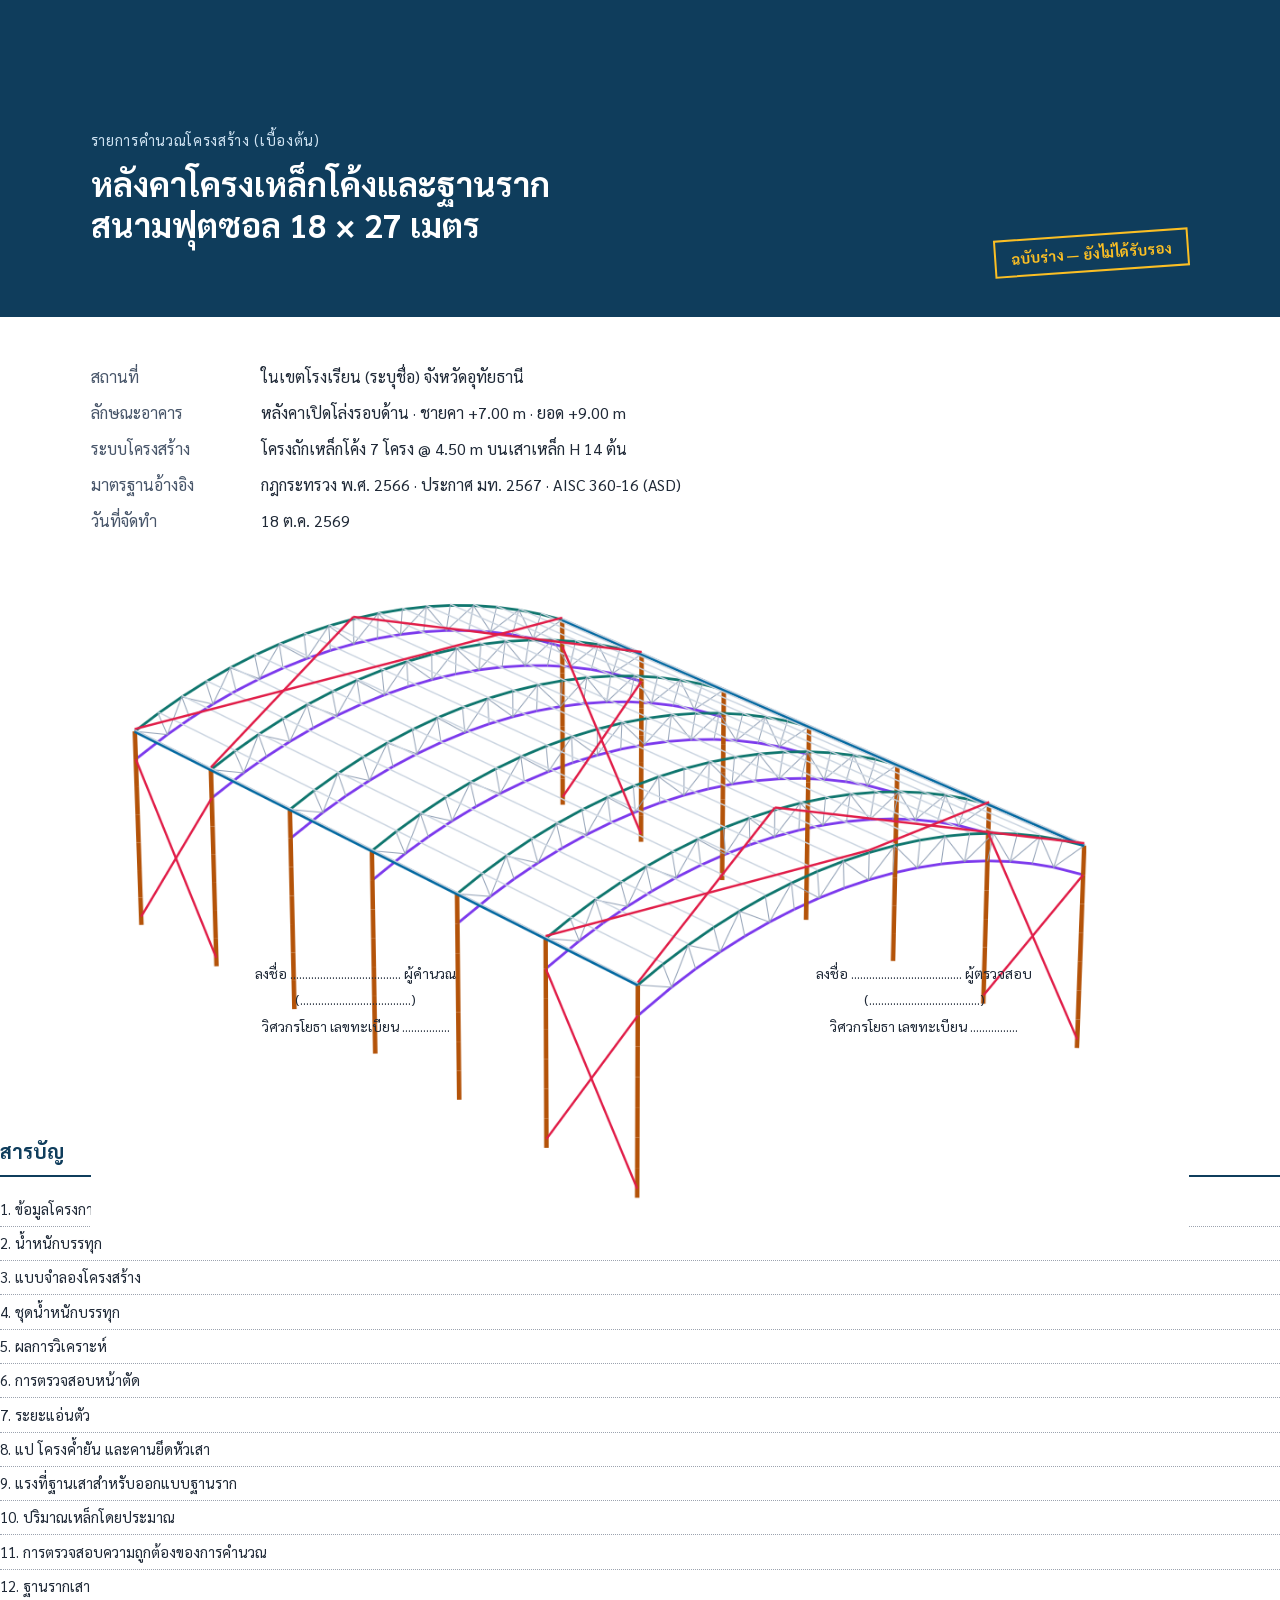
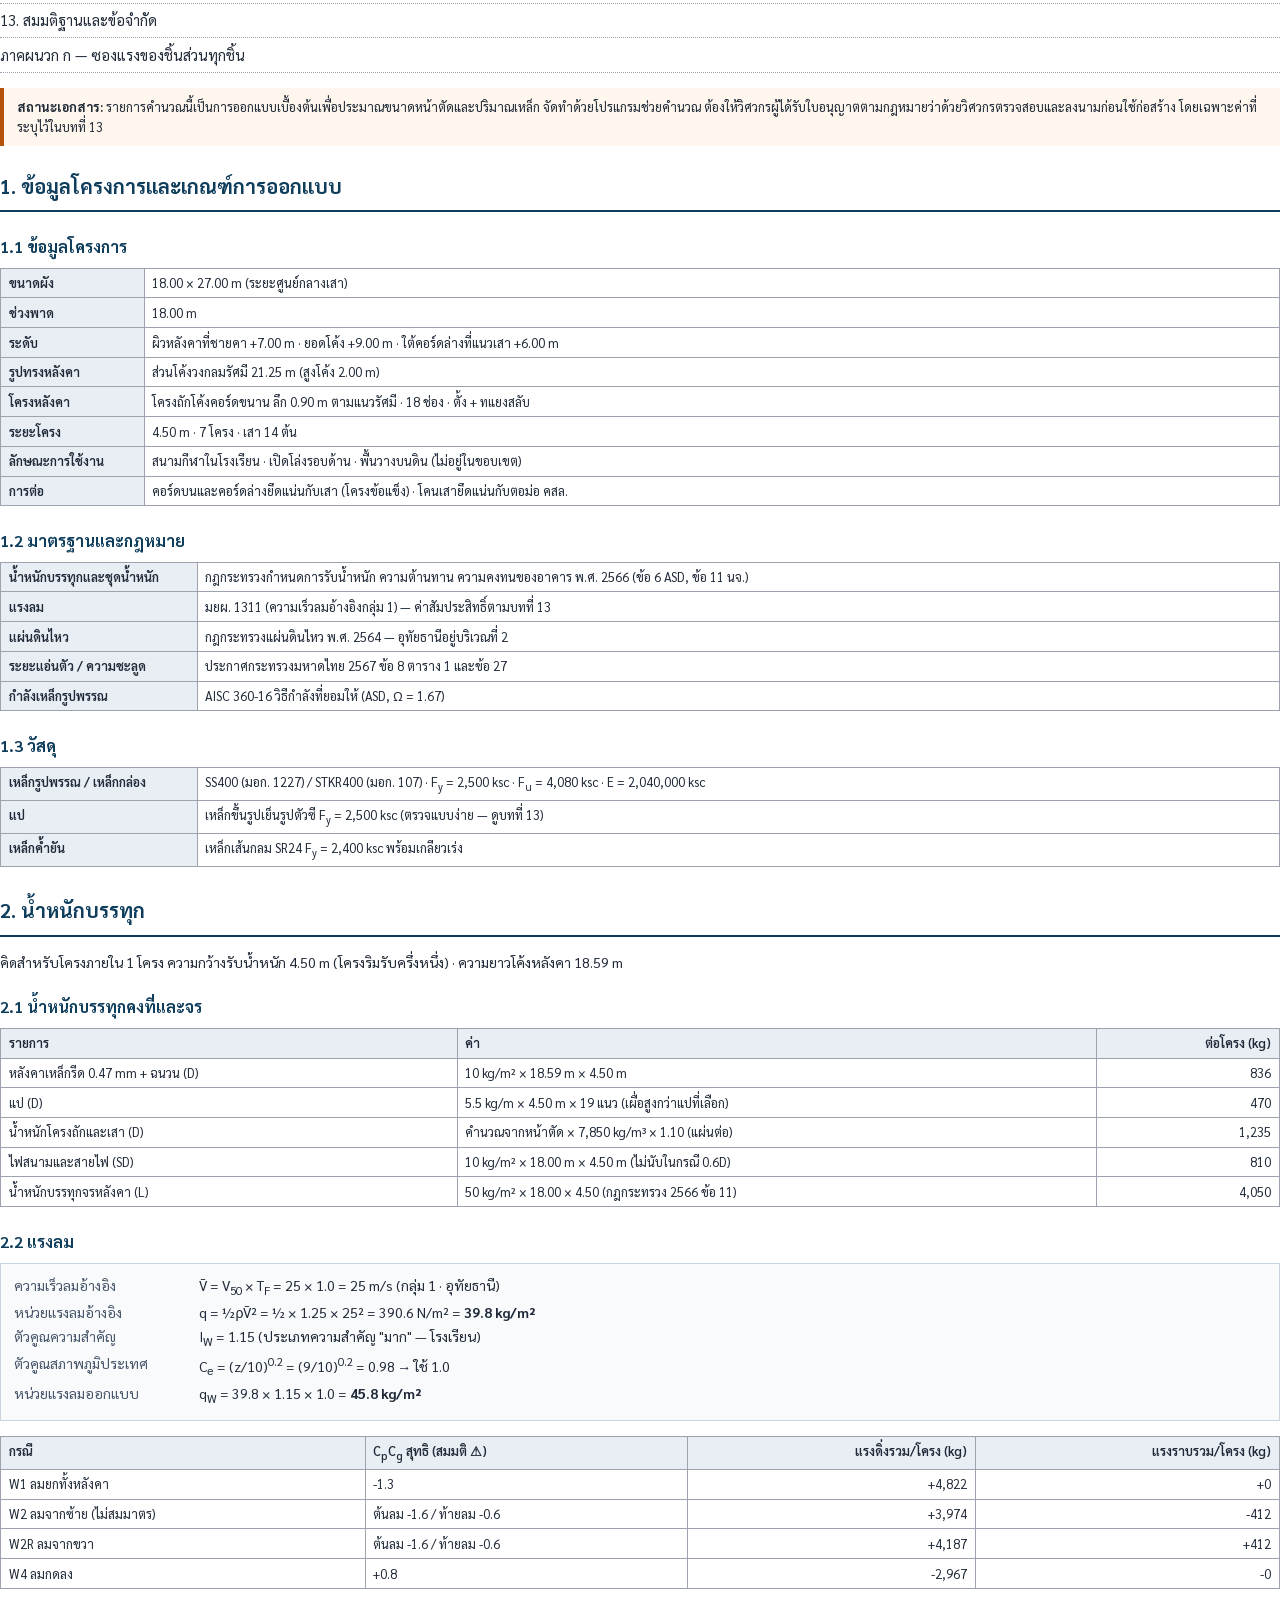
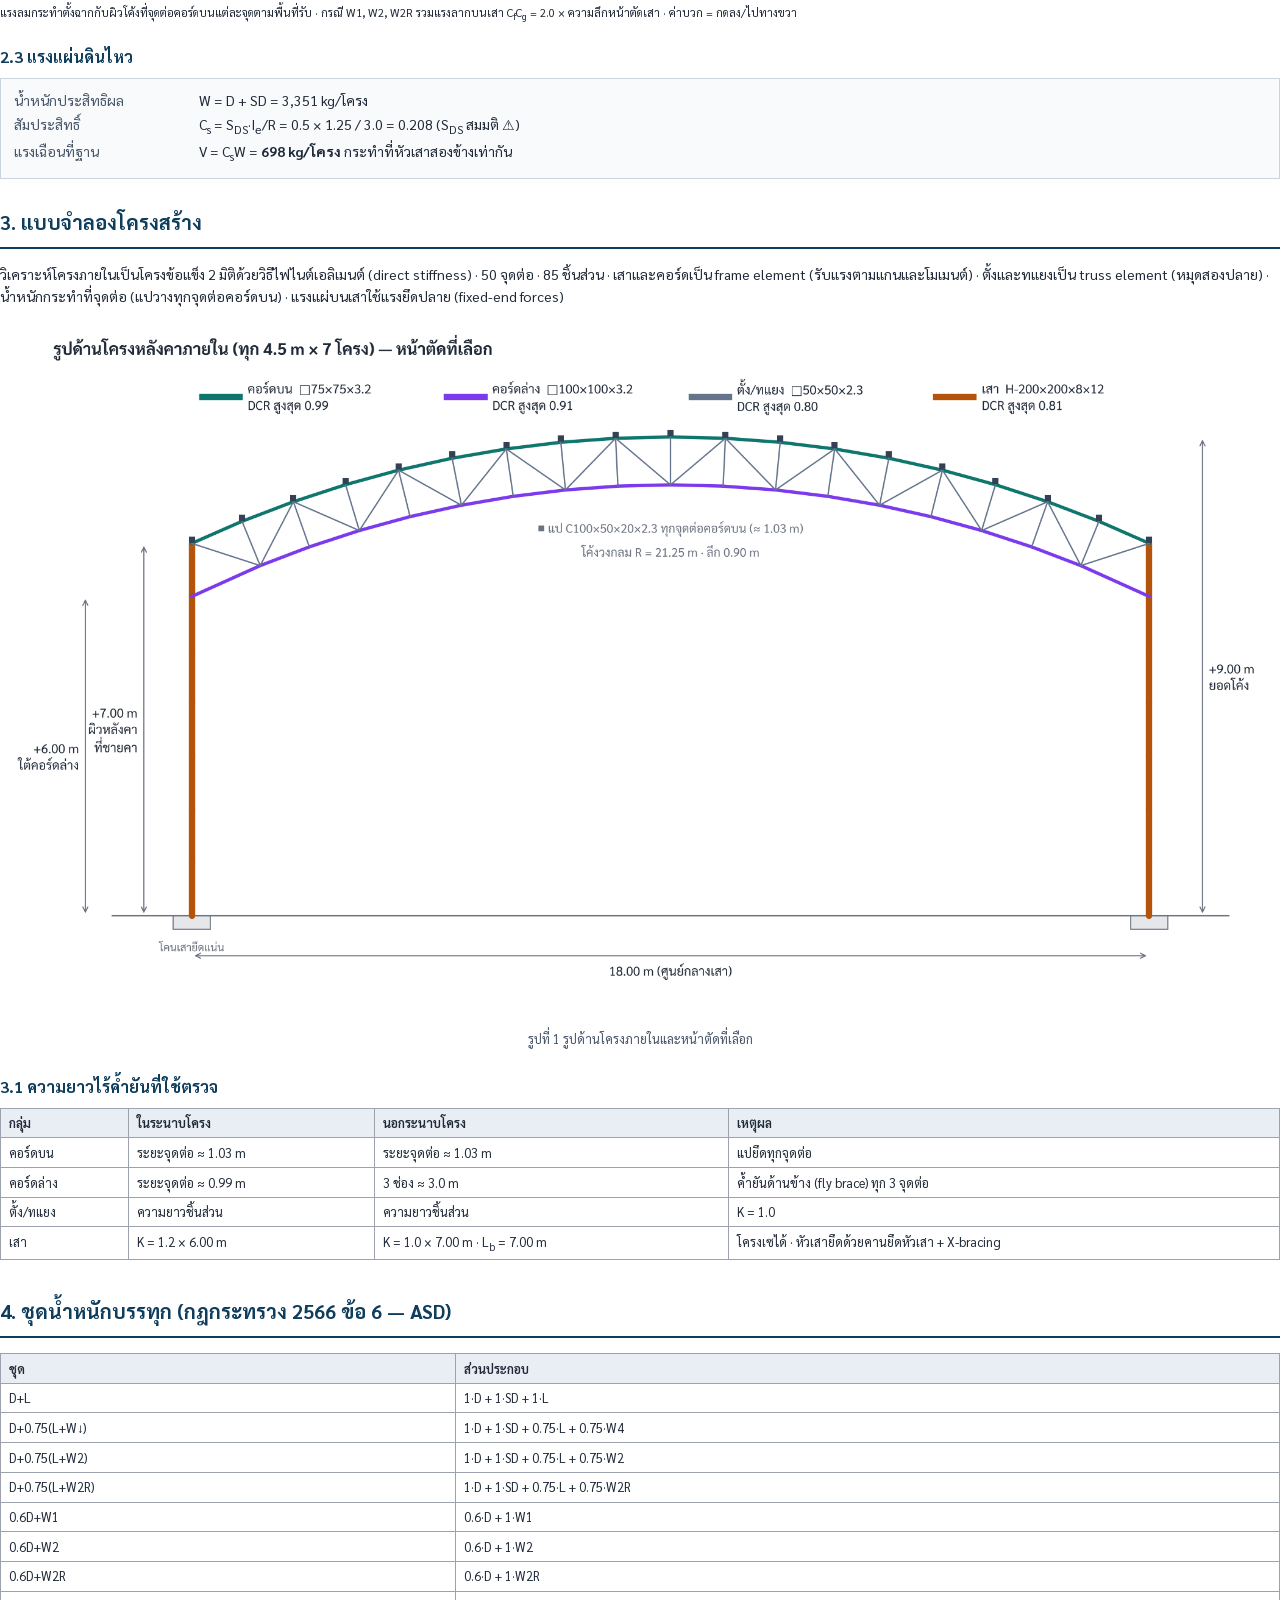
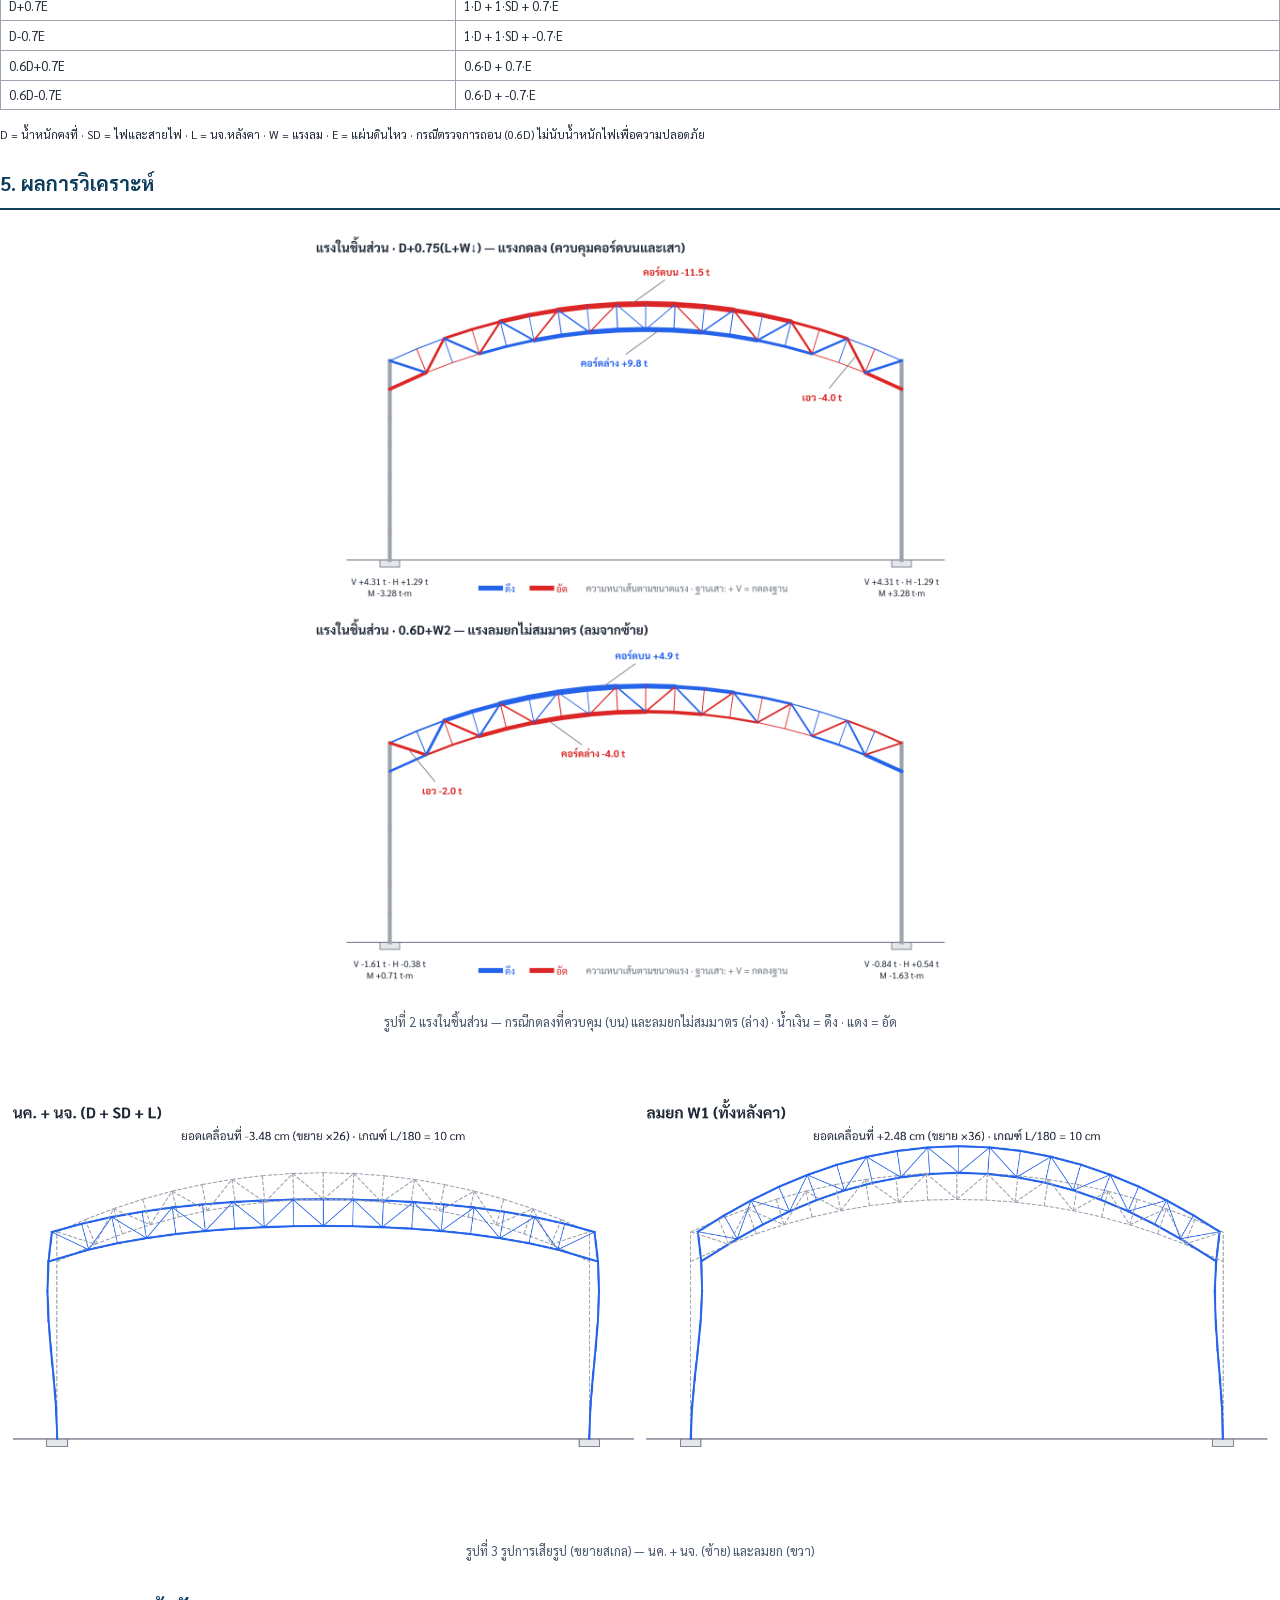
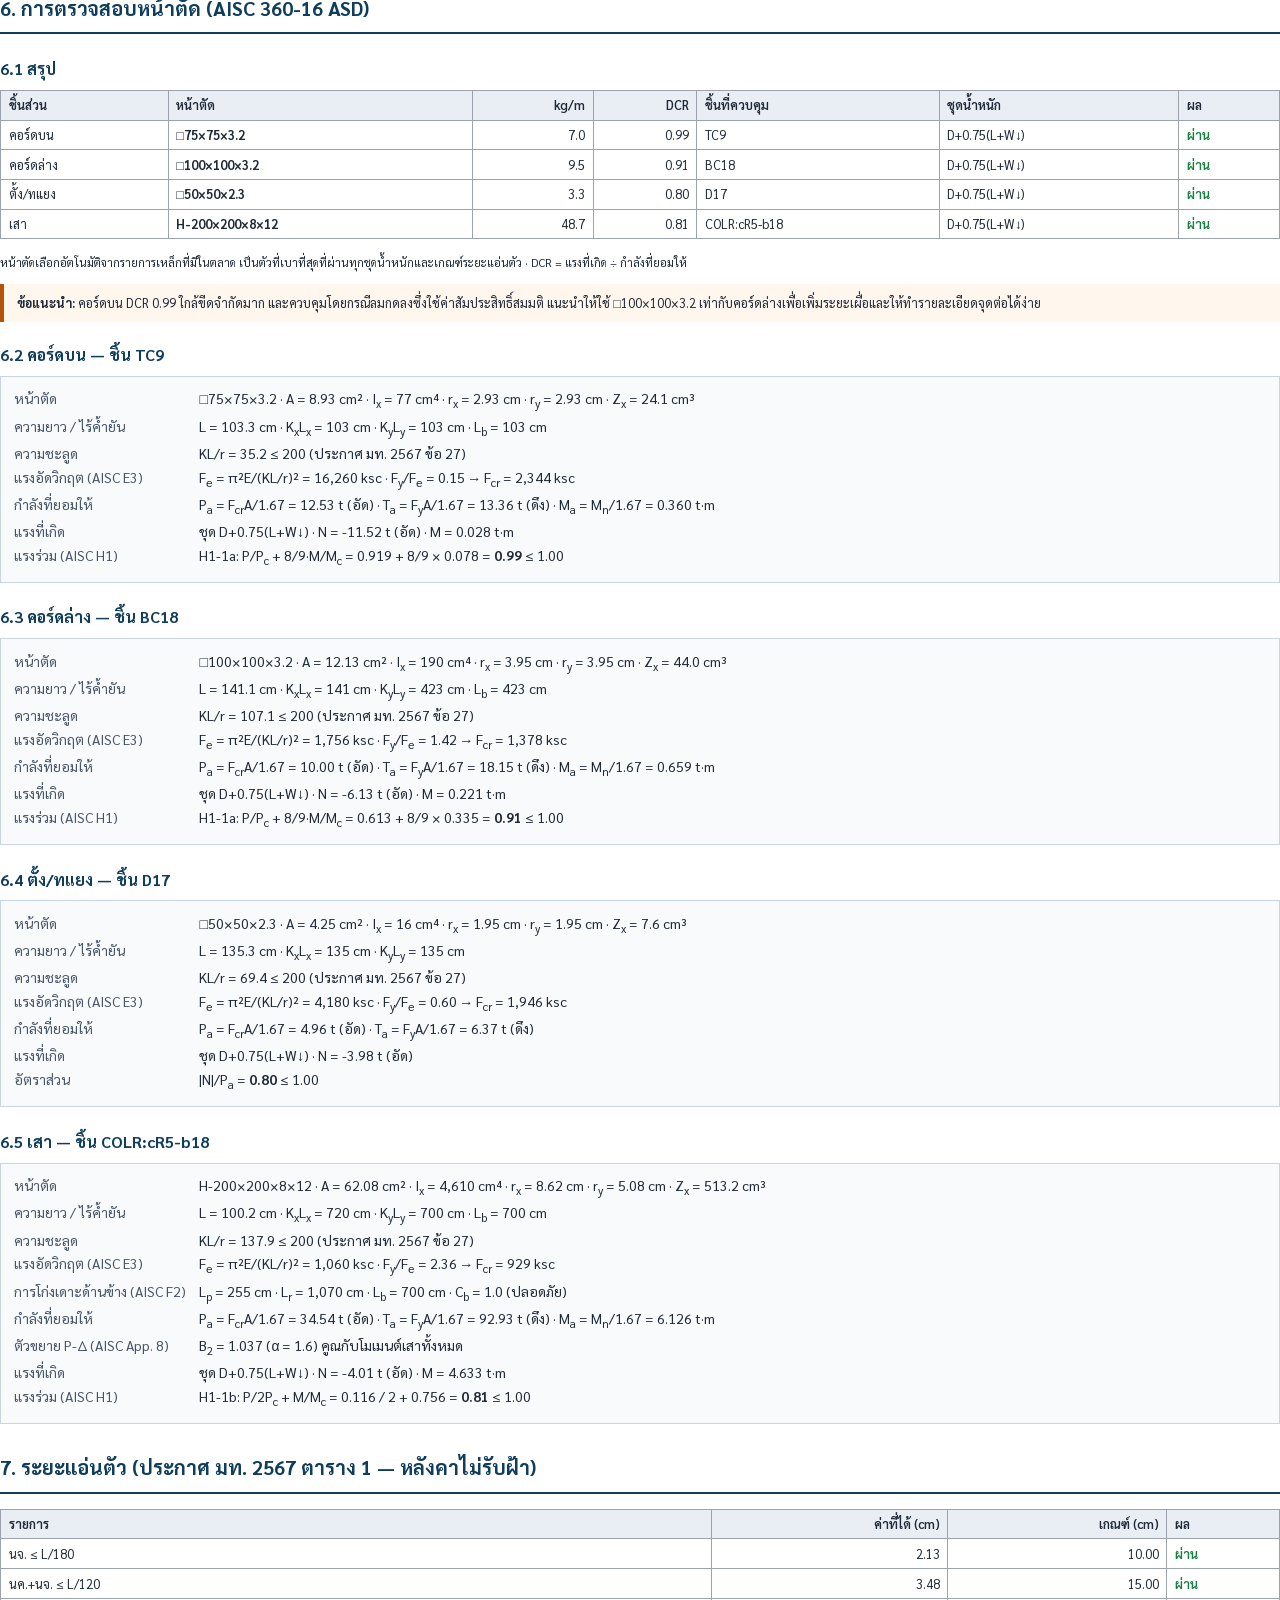
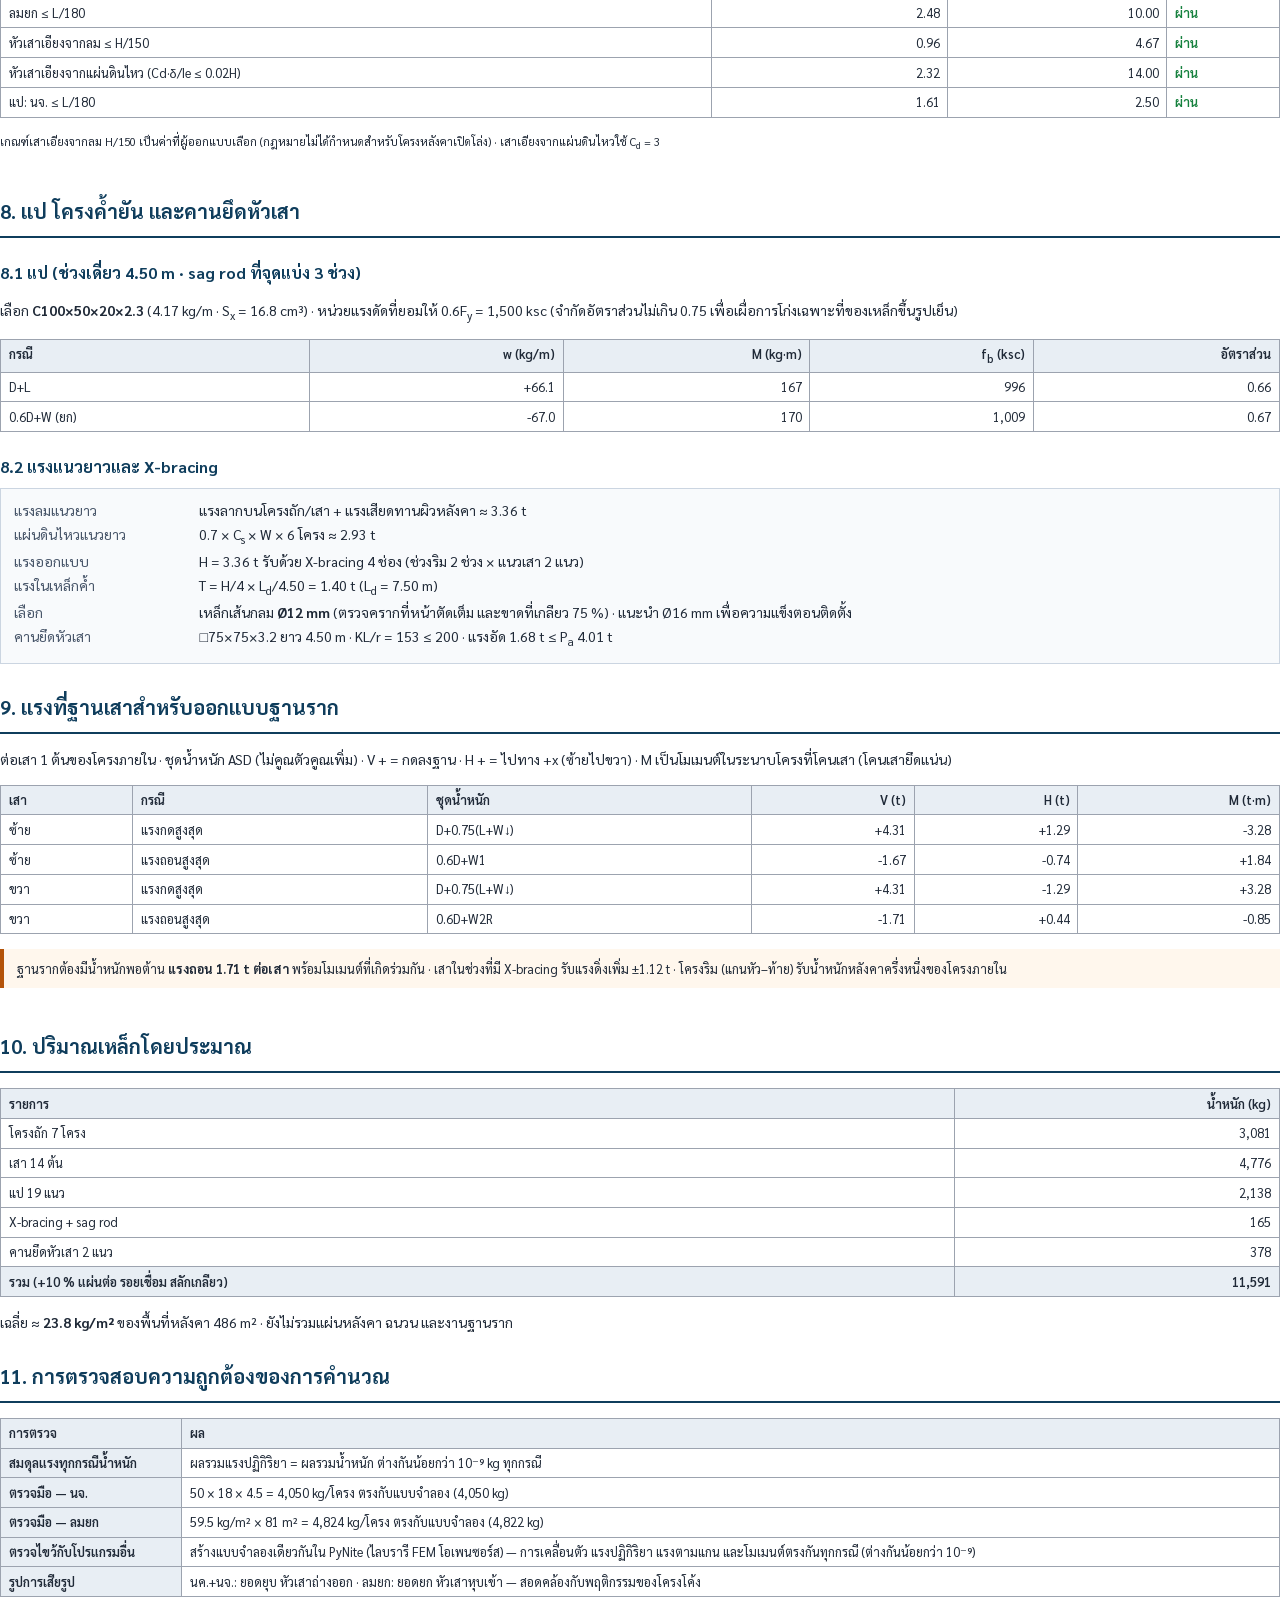
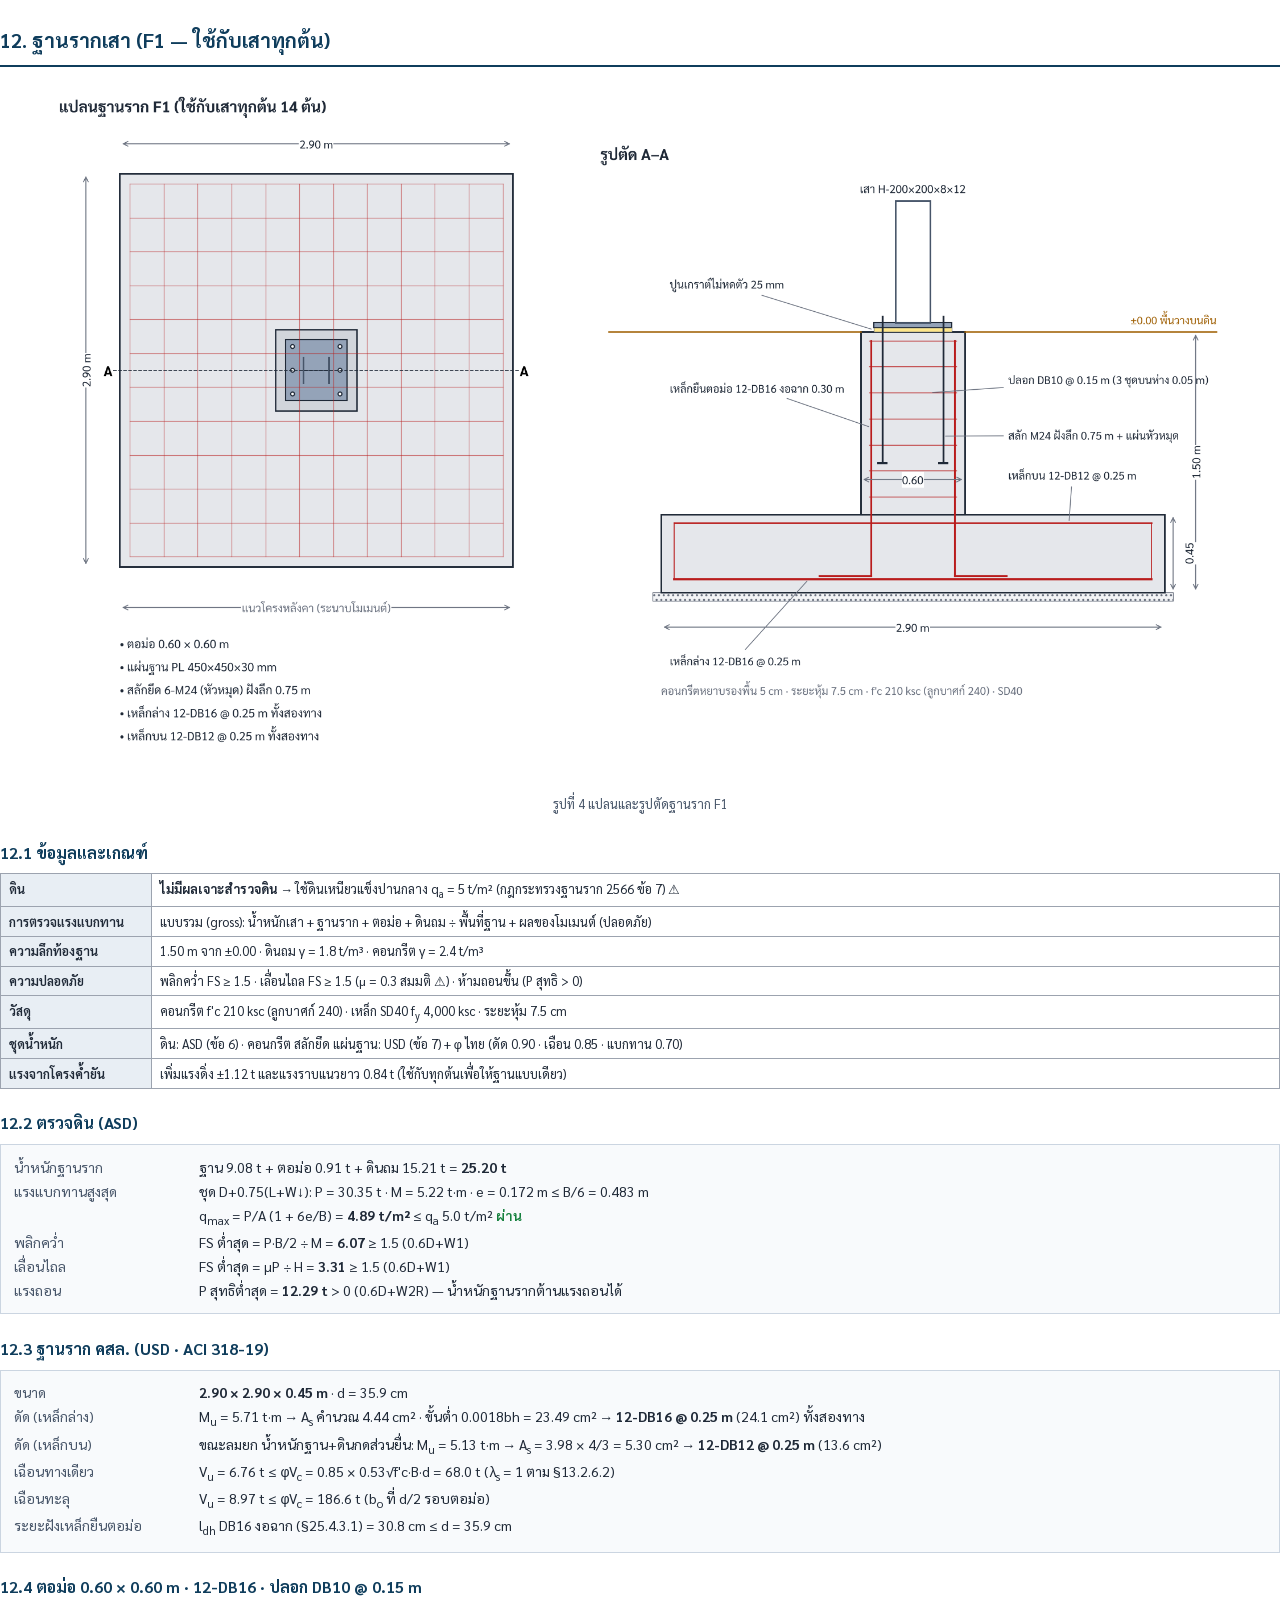
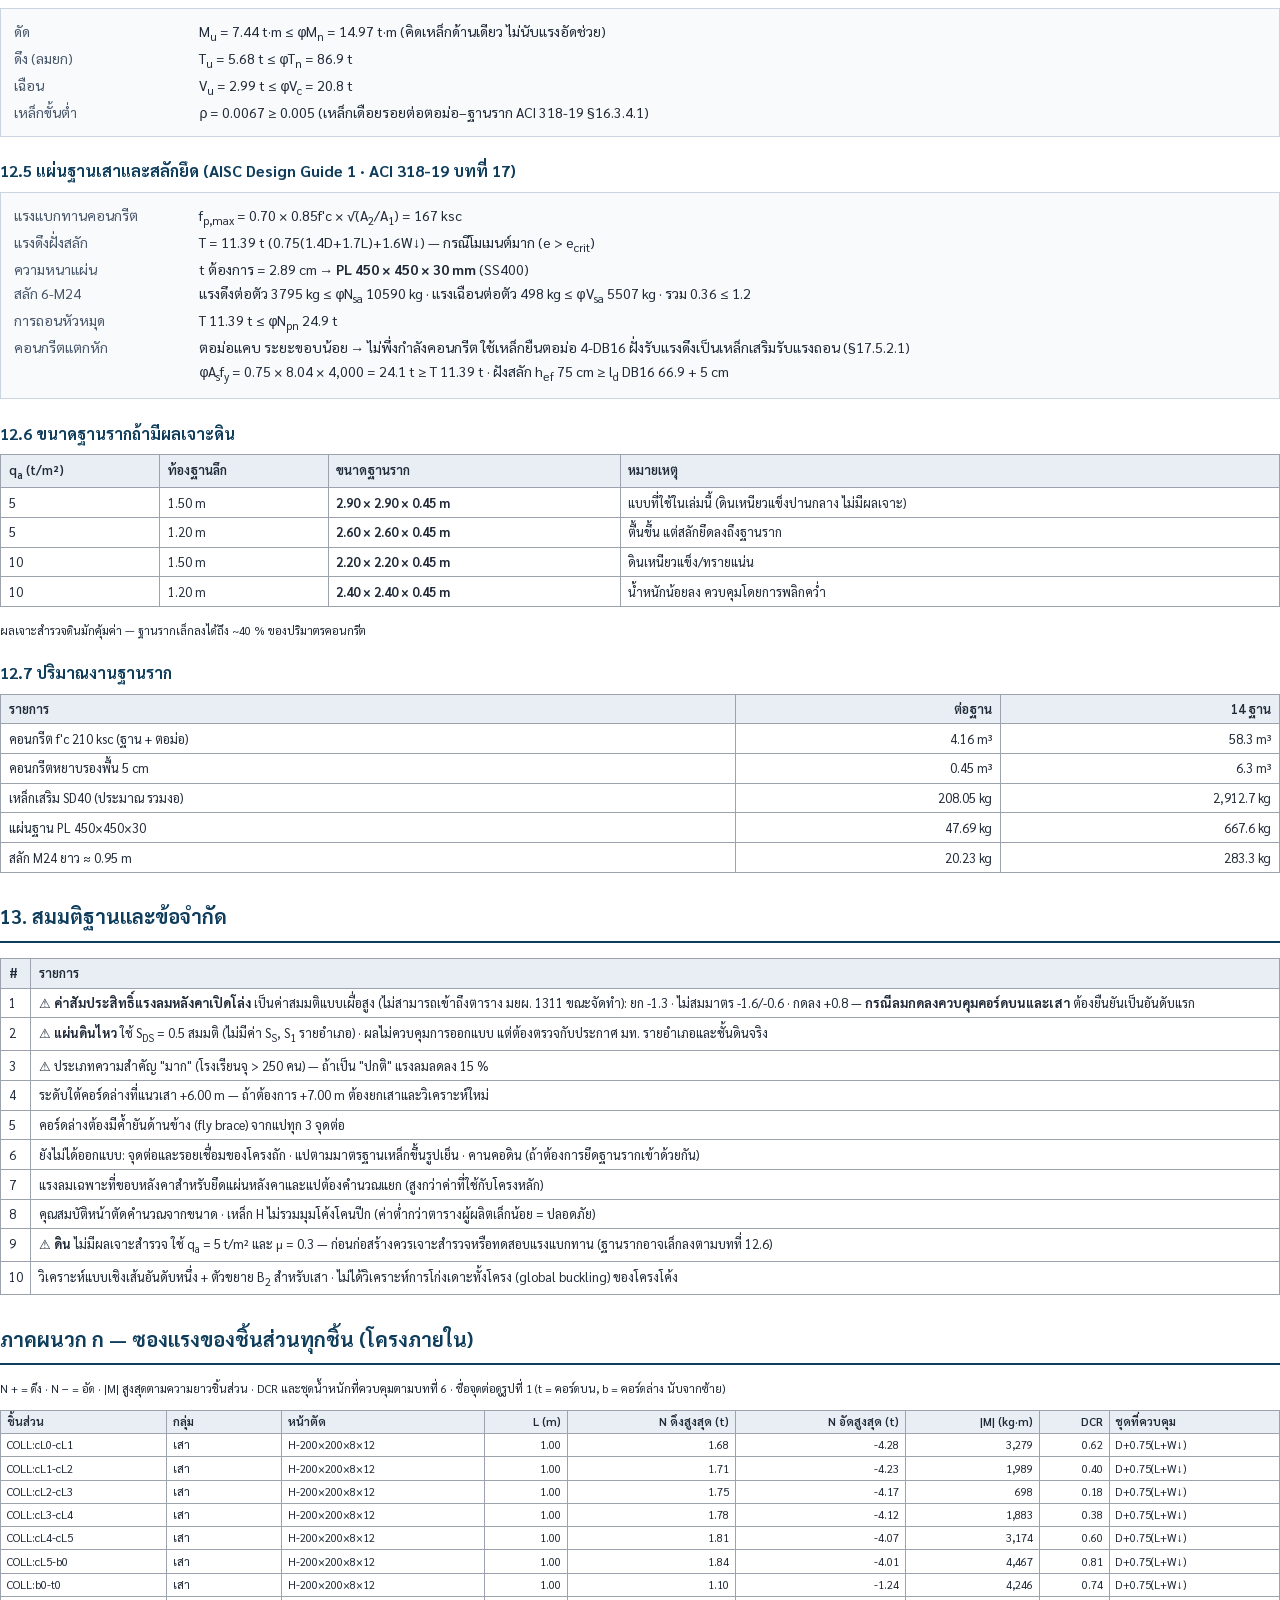
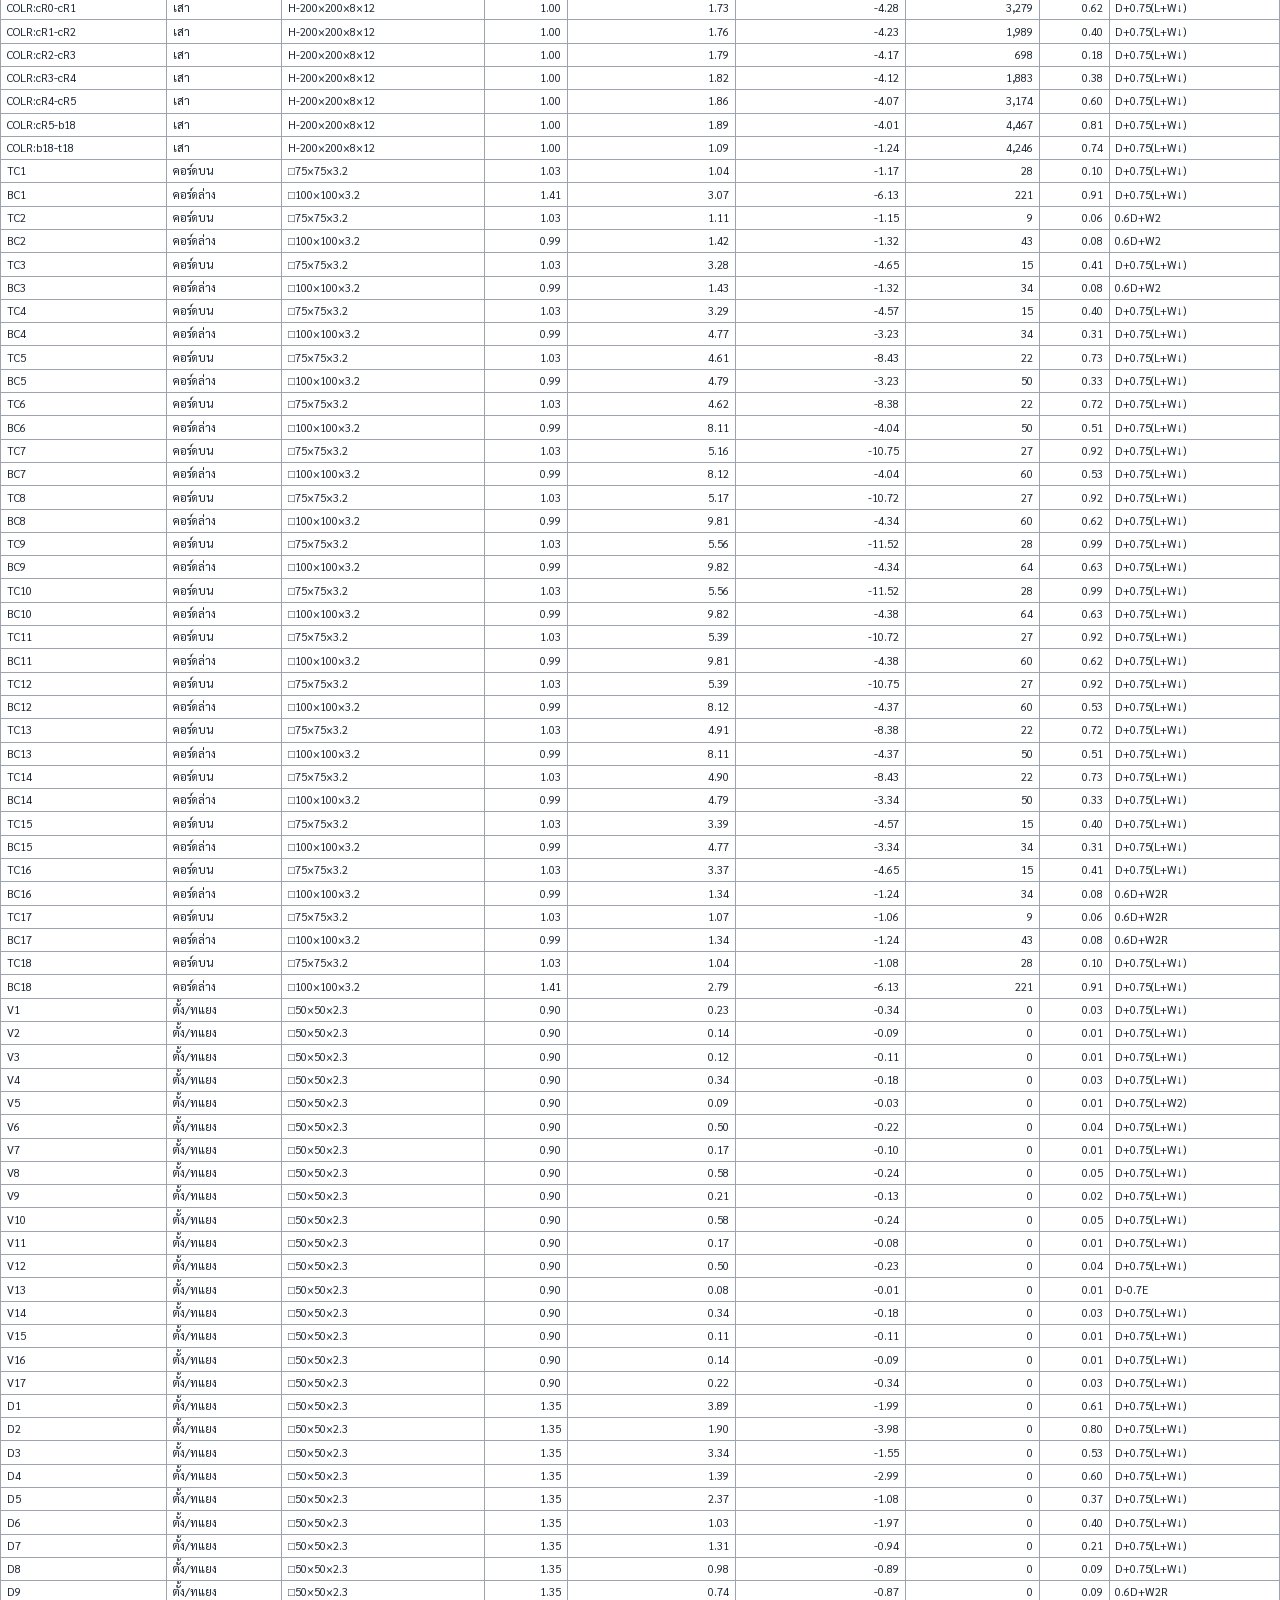
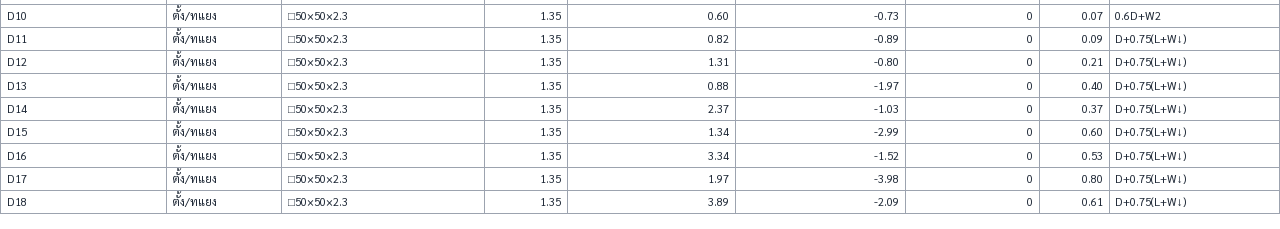
==== commit 9a8ab087: "Add column foundation design (footing, pedestal, base plate, anchors) to futsal roof book Co-Authore" ====
--- a/examples/futsal-roof/report_book.html
+++ b/examples/futsal-roof/report_book.html
@@ -41,7 +41,7 @@
 </style></head><body>
 <section class='cover'>
 <div class='tag'>รายการคำนวณโครงสร้าง (เบื้องต้น)</div>
-<div class='title'>หลังคาโครงเหล็กโค้ง<br>สนามฟุตซอล 18 × 27 เมตร</div>
+<div class='title'>หลังคาโครงเหล็กโค้งและฐานราก<br>สนามฟุตซอล 18 × 27 เมตร</div>
 <div class='draft'>ฉบับร่าง — ยังไม่ได้รับรอง</div>
 <table class='meta'>
 <tr><td>สถานที่</td><td>ในเขตโรงเรียน (ระบุชื่อ) จังหวัดอุทัยธานี</td></tr>
@@ -64,10 +64,11 @@
 <tr><td>9. แรงที่ฐานเสาสำหรับออกแบบฐานราก</td></tr>
 <tr><td>10. ปริมาณเหล็กโดยประมาณ</td></tr>
 <tr><td>11. การตรวจสอบความถูกต้องของการคำนวณ</td></tr>
-<tr><td>12. สมมติฐานและข้อจำกัด</td></tr>
+<tr><td>12. ฐานรากเสา</td></tr>
+<tr><td>13. สมมติฐานและข้อจำกัด</td></tr>
 <tr><td> ภาคผนวก ก — ซองแรงของชิ้นส่วนทุกชิ้น</td></tr>
 </table>
-<div class='note'><b>สถานะเอกสาร:</b> รายการคำนวณนี้เป็นการออกแบบเบื้องต้นเพื่อประมาณขนาดหน้าตัดและปริมาณเหล็ก จัดทำด้วยโปรแกรมช่วยคำนวณ ต้องให้วิศวกรผู้ได้รับใบอนุญาตตามกฎหมายว่าด้วยวิศวกรตรวจสอบและลงนามก่อนใช้ก่อสร้าง โดยเฉพาะค่าที่ระบุไว้ในบทที่ 12</div></section>
+<div class='note'><b>สถานะเอกสาร:</b> รายการคำนวณนี้เป็นการออกแบบเบื้องต้นเพื่อประมาณขนาดหน้าตัดและปริมาณเหล็ก จัดทำด้วยโปรแกรมช่วยคำนวณ ต้องให้วิศวกรผู้ได้รับใบอนุญาตตามกฎหมายว่าด้วยวิศวกรตรวจสอบและลงนามก่อนใช้ก่อสร้าง โดยเฉพาะค่าที่ระบุไว้ในบทที่ 13</div></section>
 <section class='chapter'><h1>1. ข้อมูลโครงการและเกณฑ์การออกแบบ</h1>
 <h2>1.1 ข้อมูลโครงการ</h2><table>
 <tr><th style='width:38mm'>ขนาดผัง</th><td>18.00 × 27.00 m (ระยะศูนย์กลางเสา)</td></tr>
@@ -80,13 +81,13 @@
 <tr><th style='width:38mm'>การต่อ</th><td>คอร์ดบนและคอร์ดล่างยึดแน่นกับเสา (โครงข้อแข็ง) · โคนเสายึดแน่นกับตอม่อ คสล.</td></tr>
 </table><h2>1.2 มาตรฐานและกฎหมาย</h2><table>
 <tr><th style='width:52mm'>น้ำหนักบรรทุกและชุดน้ำหนัก</th><td>กฎกระทรวงกำหนดการรับน้ำหนัก ความต้านทาน ความคงทนของอาคาร พ.ศ. 2566 (ข้อ 6 ASD, ข้อ 11 นจ.)</td></tr>
-<tr><th style='width:52mm'>แรงลม</th><td>มยผ. 1311 (ความเร็วลมอ้างอิงกลุ่ม 1) — ค่าสัมประสิทธิ์ตามบทที่ 12</td></tr>
+<tr><th style='width:52mm'>แรงลม</th><td>มยผ. 1311 (ความเร็วลมอ้างอิงกลุ่ม 1) — ค่าสัมประสิทธิ์ตามบทที่ 13</td></tr>
 <tr><th style='width:52mm'>แผ่นดินไหว</th><td>กฎกระทรวงแผ่นดินไหว พ.ศ. 2564 — อุทัยธานีอยู่บริเวณที่ 2</td></tr>
 <tr><th style='width:52mm'>ระยะแอ่นตัว / ความชะลูด</th><td>ประกาศกระทรวงมหาดไทย 2567 ข้อ 8 ตาราง 1 และข้อ 27</td></tr>
 <tr><th style='width:52mm'>กำลังเหล็กรูปพรรณ</th><td>AISC 360-16 วิธีกำลังที่ยอมให้ (ASD, Ω = 1.67)</td></tr>
 </table><h2>1.3 วัสดุ</h2><table>
 <tr><th style='width:52mm'>เหล็กรูปพรรณ / เหล็กกล่อง</th><td>SS400 (มอก. 1227) / STKR400 (มอก. 107) · F<sub>y</sub> = 2,500 ksc · F<sub>u</sub> = 4,080 ksc · E = 2,040,000 ksc</td></tr>
-<tr><th>แป</th><td>เหล็กขึ้นรูปเย็นรูปตัวซี F<sub>y</sub> = 2,500 ksc (ตรวจแบบง่าย — ดูบทที่ 12)</td></tr>
+<tr><th>แป</th><td>เหล็กขึ้นรูปเย็นรูปตัวซี F<sub>y</sub> = 2,500 ksc (ตรวจแบบง่าย — ดูบทที่ 13)</td></tr>
 <tr><th>เหล็กค้ำยัน</th><td>เหล็กเส้นกลม SR24 F<sub>y</sub> = 2,400 ksc พร้อมเกลียวเร่ง</td></tr></table></section>
 <section class='chapter'><h1>2. น้ำหนักบรรทุก</h1>
 <p>คิดสำหรับโครงภายใน 1 โครง ความกว้างรับน้ำหนัก 4.50 m (โครงริมรับครึ่งหนึ่ง) · ความยาวโค้งหลังคา 18.59 m</p>
@@ -230,16 +231,73 @@
 <tr><th style='width:48mm'>ตรวจไขว้กับโปรแกรมอื่น</th><td>สร้างแบบจำลองเดียวกันใน PyNite (ไลบรารี FEM โอเพนซอร์ส) — การเคลื่อนตัว แรงปฏิกิริยา แรงตามแกน และโมเมนต์ตรงกันทุกกรณี (ต่างกันน้อยกว่า 10⁻⁹)</td></tr>
 <tr><th style='width:48mm'>รูปการเสียรูป</th><td>นค.+นจ.: ยอดยุบ หัวเสาถ่างออก · ลมยก: ยอดยก หัวเสาหุบเข้า — สอดคล้องกับพฤติกรรมของโครงโค้ง</td></tr>
 </table>
-<h1 style='margin-top:8mm'>12. สมมติฐานและข้อจำกัด</h1><table><tr><th style='width:8mm'>#</th><th>รายการ</th></tr>
+</section>
+<section class='chapter'><h1>12. ฐานรากเสา (F1 — ใช้กับเสาทุกต้น)</h1>
+<figure><img src='5_footing_detail.png'><figcaption>รูปที่ 4 แปลนและรูปตัดฐานราก F1</figcaption></figure>
+<h2>12.1 ข้อมูลและเกณฑ์</h2><table>
+<tr><th style='width:40mm'>ดิน</th><td><b>ไม่มีผลเจาะสำรวจดิน</b> → ใช้ดินเหนียวแข็งปานกลาง q<sub>a</sub> = 5 t/m² (กฎกระทรวงฐานราก 2566 ข้อ 7) ⚠</td></tr>
+<tr><th style='width:40mm'>การตรวจแรงแบกทาน</th><td>แบบรวม (gross): น้ำหนักเสา + ฐานราก + ตอม่อ + ดินถม ÷ พื้นที่ฐาน + ผลของโมเมนต์ (ปลอดภัย)</td></tr>
+<tr><th style='width:40mm'>ความลึกท้องฐาน</th><td>1.50 m จาก ±0.00 · ดินถม γ = 1.8 t/m³ · คอนกรีต γ = 2.4 t/m³</td></tr>
+<tr><th style='width:40mm'>ความปลอดภัย</th><td>พลิกคว่ำ FS ≥ 1.5 · เลื่อนไถล FS ≥ 1.5 (μ = 0.3 สมมติ ⚠) · ห้ามถอนขึ้น (P สุทธิ > 0)</td></tr>
+<tr><th style='width:40mm'>วัสดุ</th><td>คอนกรีต f'c 210 ksc (ลูกบาศก์ 240) · เหล็ก SD40 f<sub>y</sub> 4,000 ksc · ระยะหุ้ม 7.5 cm</td></tr>
+<tr><th style='width:40mm'>ชุดน้ำหนัก</th><td>ดิน: ASD (ข้อ 6) · คอนกรีต สลักยึด แผ่นฐาน: USD (ข้อ 7) + φ ไทย (ดัด 0.90 · เฉือน 0.85 · แบกทาน 0.70)</td></tr>
+<tr><th style='width:40mm'>แรงจากโครงค้ำยัน</th><td>เพิ่มแรงดิ่ง ±1.12 t และแรงราบแนวยาว 0.84 t (ใช้กับทุกต้นเพื่อให้ฐานแบบเดียว)</td></tr>
+</table>
+<h2>12.2 ตรวจดิน (ASD)</h2><div class='calc'>
+<div><span class='k'>น้ำหนักฐานราก</span><span>ฐาน 9.08 t + ตอม่อ 0.91 t + ดินถม 15.21 t = <b>25.20 t</b></span></div>
+<div><span class='k'>แรงแบกทานสูงสุด</span><span>ชุด D+0.75(L+W↓): P = 30.35 t · M = 5.22 t·m · e = 0.172 m ≤ B/6 = 0.483 m</span></div>
+<div><span class='k'></span><span>q<sub>max</sub> = P/A (1 + 6e/B) = <b>4.89 t/m²</b> ≤ q<sub>a</sub> 5.0 t/m² <span class='ok'>ผ่าน</span></span></div>
+<div><span class='k'>พลิกคว่ำ</span><span>FS ต่ำสุด = P·B/2 ÷ M = <b>6.07</b> ≥ 1.5 (0.6D+W1)</span></div>
+<div><span class='k'>เลื่อนไถล</span><span>FS ต่ำสุด = μP ÷ H = <b>3.31</b> ≥ 1.5 (0.6D+W1)</span></div>
+<div><span class='k'>แรงถอน</span><span>P สุทธิต่ำสุด = <b>12.29 t</b> > 0 (0.6D+W2R) — น้ำหนักฐานรากต้านแรงถอนได้</span></div>
+</div>
+<h2>12.3 ฐานราก คสล. (USD · ACI 318-19)</h2><div class='calc'>
+<div><span class='k'>ขนาด</span><span><b>2.90 × 2.90 × 0.45 m</b> · d = 35.9 cm</span></div>
+<div><span class='k'>ดัด (เหล็กล่าง)</span><span>M<sub>u</sub> = 5.71 t·m → A<sub>s</sub> คำนวณ 4.44 cm² · ขั้นต่ำ 0.0018bh = 23.49 cm² → <b>12-DB16 @ 0.25 m</b> (24.1 cm²) ทั้งสองทาง</span></div>
+<div><span class='k'>ดัด (เหล็กบน)</span><span>ขณะลมยก น้ำหนักฐาน+ดินกดส่วนยื่น: M<sub>u</sub> = 5.13 t·m → A<sub>s</sub> = 3.98 × 4/3 = 5.30 cm² → <b>12-DB12 @ 0.25 m</b> (13.6 cm²)</span></div>
+<div><span class='k'>เฉือนทางเดียว</span><span>V<sub>u</sub> = 6.76 t ≤ φV<sub>c</sub> = 0.85 × 0.53√f'c·B·d = 68.0 t (λ<sub>s</sub> = 1 ตาม §13.2.6.2)</span></div>
+<div><span class='k'>เฉือนทะลุ</span><span>V<sub>u</sub> = 8.97 t ≤ φV<sub>c</sub> = 186.6 t (b<sub>o</sub> ที่ d/2 รอบตอม่อ)</span></div>
+<div><span class='k'>ระยะฝังเหล็กยืนตอม่อ</span><span>l<sub>dh</sub> DB16 งอฉาก (§25.4.3.1) = 30.8 cm ≤ d = 35.9 cm</span></div>
+</div>
+<h2>12.4 ตอม่อ 0.60 × 0.60 m · 12-DB16 · ปลอก DB10 @ 0.15 m</h2><div class='calc'>
+<div><span class='k'>ดัด</span><span>M<sub>u</sub> = 7.44 t·m ≤ φM<sub>n</sub> = 14.97 t·m (คิดเหล็กด้านเดียว ไม่นับแรงอัดช่วย)</span></div>
+<div><span class='k'>ดึง (ลมยก)</span><span>T<sub>u</sub> = 5.68 t ≤ φT<sub>n</sub> = 86.9 t</span></div>
+<div><span class='k'>เฉือน</span><span>V<sub>u</sub> = 2.99 t ≤ φV<sub>c</sub> = 20.8 t</span></div>
+<div><span class='k'>เหล็กขั้นต่ำ</span><span>ρ = 0.0067 ≥ 0.005 (เหล็กเดือยรอยต่อตอม่อ–ฐานราก ACI 318-19 §16.3.4.1)</span></div>
+</div>
+<h2>12.5 แผ่นฐานเสาและสลักยึด (AISC Design Guide 1 · ACI 318-19 บทที่ 17)</h2><div class='calc'>
+<div><span class='k'>แรงแบกทานคอนกรีต</span><span>f<sub>p,max</sub> = 0.70 × 0.85f'c × √(A<sub>2</sub>/A<sub>1</sub>) = 167 ksc</span></div>
+<div><span class='k'>แรงดึงฝั่งสลัก</span><span>T = 11.39 t (0.75(1.4D+1.7L)+1.6W↓) — กรณีโมเมนต์มาก (e > e<sub>crit</sub>)</span></div>
+<div><span class='k'>ความหนาแผ่น</span><span>t ต้องการ = 2.89 cm → <b>PL 450 × 450 × 30 mm</b> (SS400)</span></div>
+<div><span class='k'>สลัก 6-M24</span><span>แรงดึงต่อตัว 3795 kg ≤ φN<sub>sa</sub> 10590 kg · แรงเฉือนต่อตัว 498 kg ≤ φV<sub>sa</sub> 5507 kg · รวม 0.36 ≤ 1.2</span></div>
+<div><span class='k'>การถอนหัวหมุด</span><span>T 11.39 t ≤ φN<sub>pn</sub> 24.9 t</span></div>
+<div><span class='k'>คอนกรีตแตกหัก</span><span>ตอม่อแคบ ระยะขอบน้อย → ไม่พึ่งกำลังคอนกรีต ใช้เหล็กยืนตอม่อ 4-DB16 ฝั่งรับแรงดึงเป็นเหล็กเสริมรับแรงถอน (§17.5.2.1)</span></div>
+<div><span class='k'></span><span>φA<sub>s</sub>f<sub>y</sub> = 0.75 × 8.04 × 4,000 = 24.1 t ≥ T 11.39 t · ฝังสลัก h<sub>ef</sub> 75 cm ≥ l<sub>d</sub> DB16 66.9 + 5 cm</span></div>
+</div>
+<h2>12.6 ขนาดฐานรากถ้ามีผลเจาะดิน</h2><table><tr><th>q<sub>a</sub> (t/m²)</th><th>ท้องฐานลึก</th><th>ขนาดฐานราก</th><th>หมายเหตุ</th></tr>
+<tr><td>5</td><td>1.50 m</td><td><b>2.90 × 2.90 × 0.45 m</b></td><td>แบบที่ใช้ในเล่มนี้ (ดินเหนียวแข็งปานกลาง ไม่มีผลเจาะ)</td></tr>
+<tr><td>5</td><td>1.20 m</td><td><b>2.60 × 2.60 × 0.45 m</b></td><td>ตื้นขึ้น แต่สลักยึดลงถึงฐานราก</td></tr>
+<tr><td>10</td><td>1.50 m</td><td><b>2.20 × 2.20 × 0.45 m</b></td><td>ดินเหนียวแข็ง/ทรายแน่น</td></tr>
+<tr><td>10</td><td>1.20 m</td><td><b>2.40 × 2.40 × 0.45 m</b></td><td>น้ำหนักน้อยลง ควบคุมโดยการพลิกคว่ำ</td></tr>
+</table><p class='small'>ผลเจาะสำรวจดินมักคุ้มค่า — ฐานรากเล็กลงได้ถึง ~40 % ของปริมาตรคอนกรีต</p>
+<h2>12.7 ปริมาณงานฐานราก</h2><table><tr><th>รายการ</th><th class='n'>ต่อฐาน</th><th class='n'>14 ฐาน</th></tr>
+<tr><td>คอนกรีต f'c 210 ksc (ฐาน + ตอม่อ)</td><td class='n'>4.16 m³</td><td class='n'>58.3 m³</td></tr>
+<tr><td>คอนกรีตหยาบรองพื้น 5 cm</td><td class='n'>0.45 m³</td><td class='n'>6.3 m³</td></tr>
+<tr><td>เหล็กเสริม SD40 (ประมาณ รวมงอ)</td><td class='n'>208.05 kg</td><td class='n'>2,912.7 kg</td></tr>
+<tr><td>แผ่นฐาน PL 450×450×30</td><td class='n'>47.69 kg</td><td class='n'>667.6 kg</td></tr>
+<tr><td>สลัก M24 ยาว ≈ 0.95 m</td><td class='n'>20.23 kg</td><td class='n'>283.3 kg</td></tr>
+</table></section>
+<section class='chapter'><h1>13. สมมติฐานและข้อจำกัด</h1><table><tr><th style='width:8mm'>#</th><th>รายการ</th></tr>
 <tr><td>1</td><td>⚠ <b>ค่าสัมประสิทธิ์แรงลมหลังคาเปิดโล่ง</b> เป็นค่าสมมติแบบเผื่อสูง (ไม่สามารถเข้าถึงตาราง มยผ. 1311 ขณะจัดทำ): ยก -1.3 · ไม่สมมาตร -1.6/-0.6 · กดลง +0.8 — <b>กรณีลมกดลงควบคุมคอร์ดบนและเสา</b> ต้องยืนยันเป็นอันดับแรก</td></tr>
 <tr><td>2</td><td>⚠ <b>แผ่นดินไหว</b> ใช้ S<sub>DS</sub> = 0.5 สมมติ (ไม่มีค่า S<sub>S</sub>, S<sub>1</sub> รายอำเภอ) · ผลไม่ควบคุมการออกแบบ แต่ต้องตรวจกับประกาศ มท. รายอำเภอและชั้นดินจริง</td></tr>
 <tr><td>3</td><td>⚠ ประเภทความสำคัญ "มาก" (โรงเรียนจุ > 250 คน) — ถ้าเป็น "ปกติ" แรงลมลดลง 15 %</td></tr>
 <tr><td>4</td><td>ระดับใต้คอร์ดล่างที่แนวเสา +6.00 m — ถ้าต้องการ +7.00 m ต้องยกเสาและวิเคราะห์ใหม่</td></tr>
 <tr><td>5</td><td>คอร์ดล่างต้องมีค้ำยันด้านข้าง (fly brace) จากแปทุก 3 จุดต่อ</td></tr>
-<tr><td>6</td><td>ยังไม่ได้ออกแบบ: จุดต่อและรอยเชื่อม · แผ่นฐานเสาและสลักเกลียวยึด · ตอม่อและฐานราก · แปตามมาตรฐานเหล็กขึ้นรูปเย็น</td></tr>
+<tr><td>6</td><td>ยังไม่ได้ออกแบบ: จุดต่อและรอยเชื่อมของโครงถัก · แปตามมาตรฐานเหล็กขึ้นรูปเย็น · คานคอดิน (ถ้าต้องการยึดฐานรากเข้าด้วยกัน)</td></tr>
 <tr><td>7</td><td>แรงลมเฉพาะที่ขอบหลังคาสำหรับยึดแผ่นหลังคาและแปต้องคำนวณแยก (สูงกว่าค่าที่ใช้กับโครงหลัก)</td></tr>
 <tr><td>8</td><td>คุณสมบัติหน้าตัดคำนวณจากขนาด · เหล็ก H ไม่รวมมุมโค้งโคนปีก (ค่าต่ำกว่าตารางผู้ผลิตเล็กน้อย = ปลอดภัย)</td></tr>
-<tr><td>9</td><td>วิเคราะห์แบบเชิงเส้นอันดับหนึ่ง + ตัวขยาย B<sub>2</sub> สำหรับเสา · ไม่ได้วิเคราะห์การโก่งเดาะทั้งโครง (global buckling) ของโครงโค้ง</td></tr>
+<tr><td>9</td><td>⚠ <b>ดิน</b> ไม่มีผลเจาะสำรวจ ใช้ q<sub>a</sub> = 5 t/m² และ μ = 0.3 — ก่อนก่อสร้างควรเจาะสำรวจหรือทดสอบแรงแบกทาน (ฐานรากอาจเล็กลงตามบทที่ 12.6)</td></tr>
+<tr><td>10</td><td>วิเคราะห์แบบเชิงเส้นอันดับหนึ่ง + ตัวขยาย B<sub>2</sub> สำหรับเสา · ไม่ได้วิเคราะห์การโก่งเดาะทั้งโครง (global buckling) ของโครงโค้ง</td></tr>
 </table></section>
 <section class='chapter'><h1>ภาคผนวก ก — ซองแรงของชิ้นส่วนทุกชิ้น (โครงภายใน)</h1>
 <p class='small'>N + = ดึง · N − = อัด · |M| สูงสุดตามความยาวชิ้นส่วน · DCR และชุดน้ำหนักที่ควบคุมตามบทที่ 6 · ชื่อจุดต่อดูรูปที่ 1 (t = คอร์ดบน, b = คอร์ดล่าง นับจากซ้าย)</p>
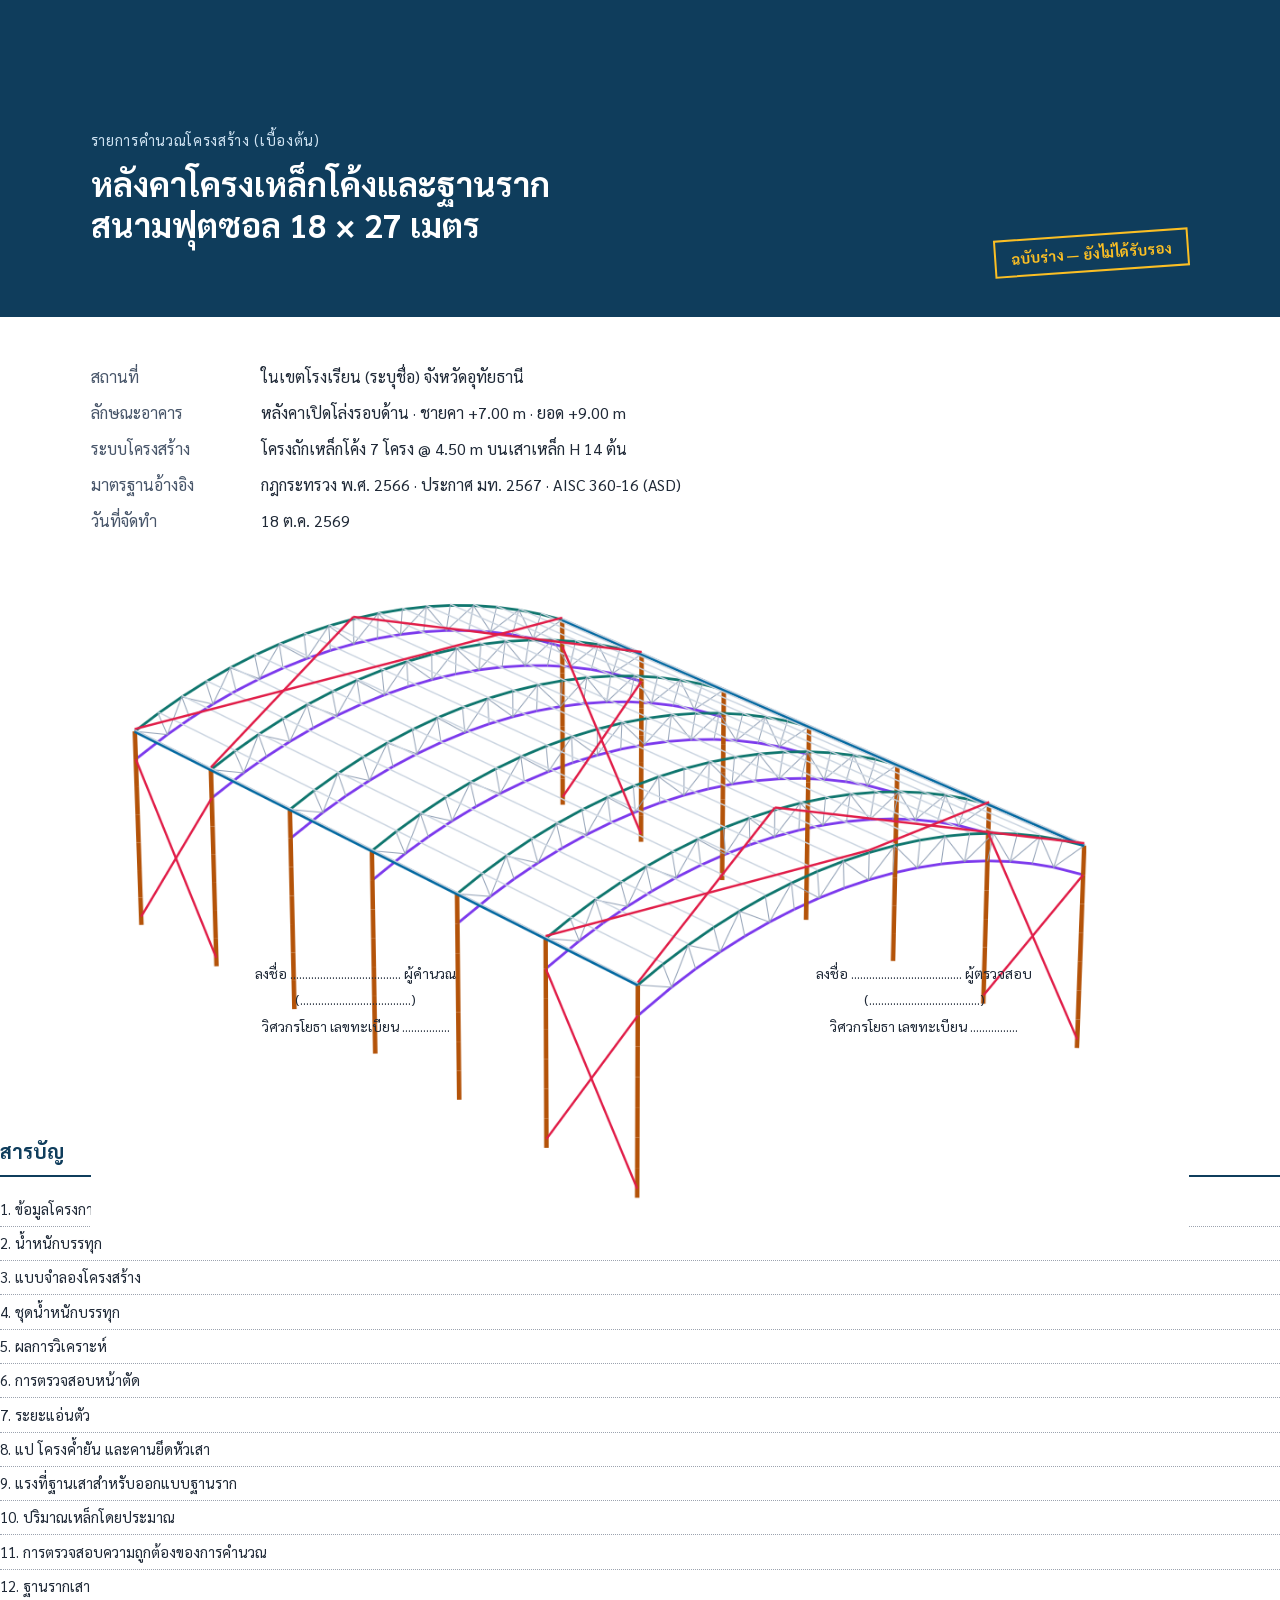
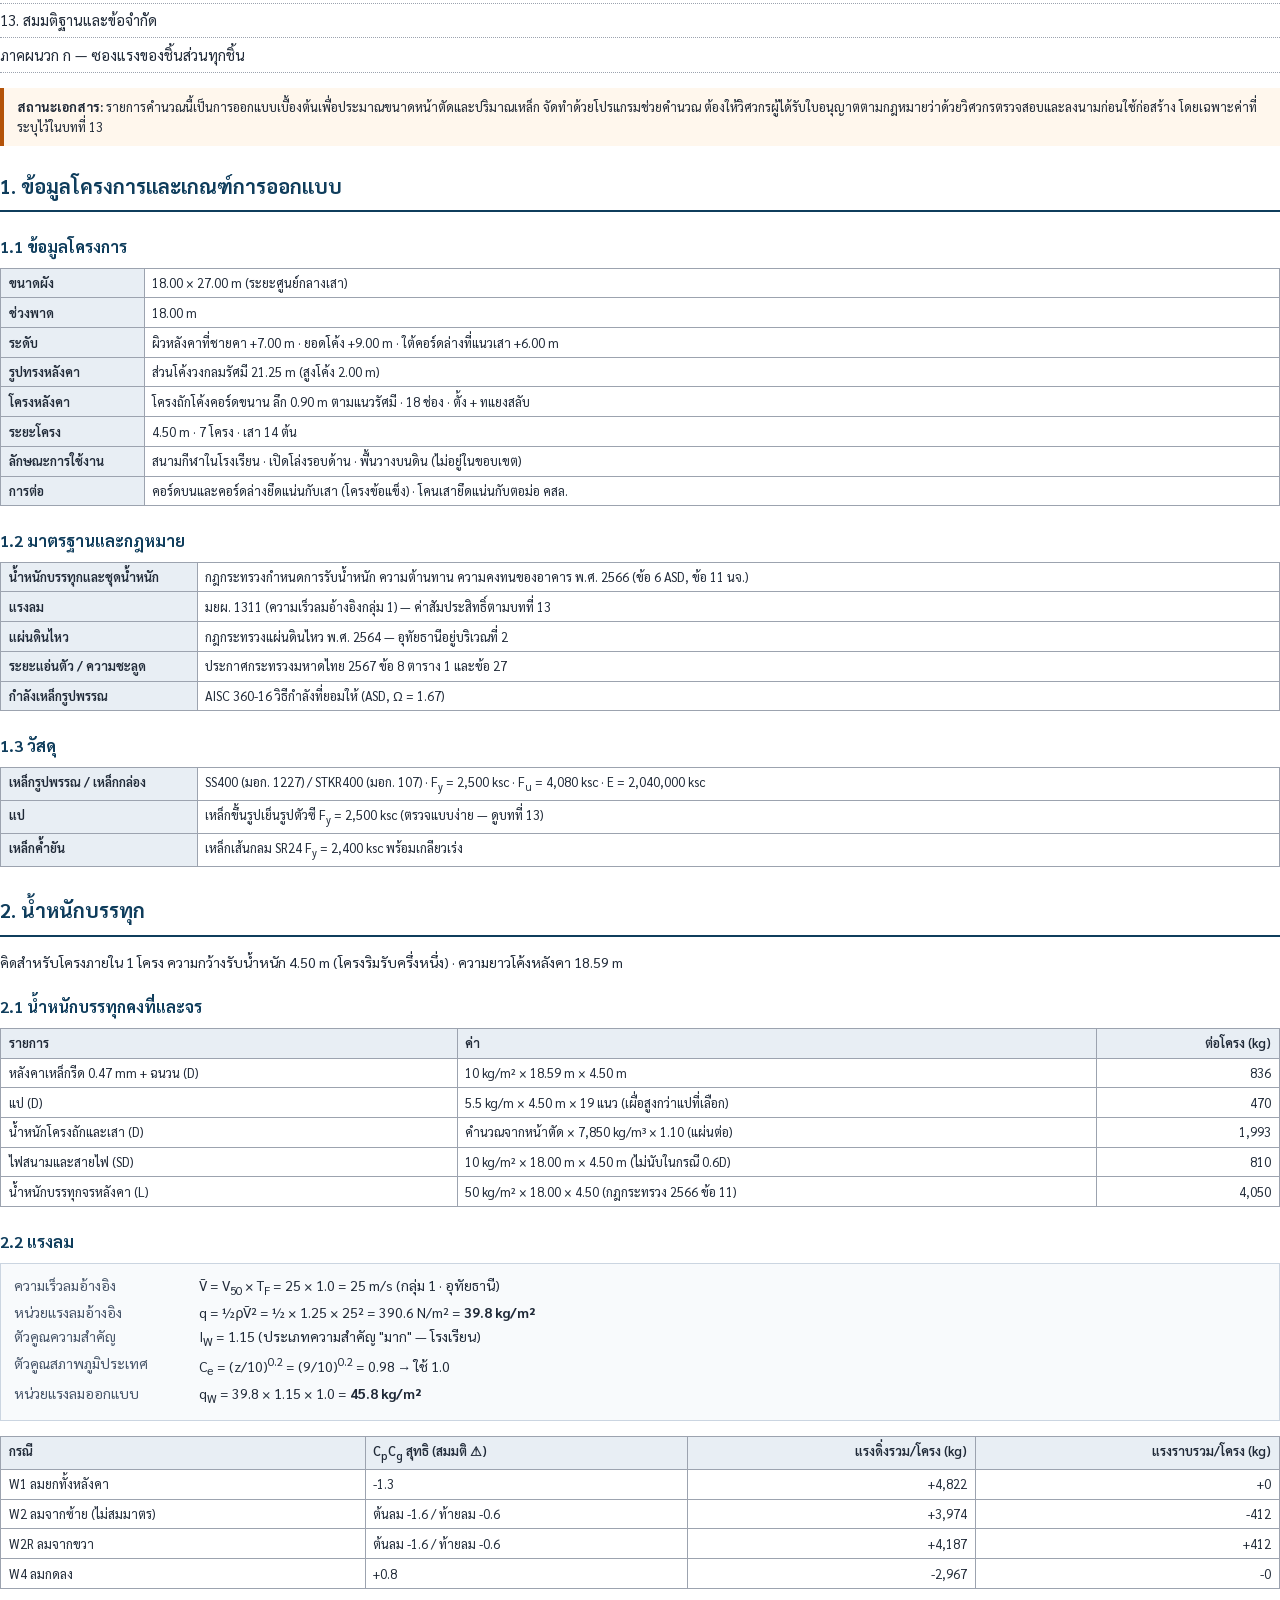
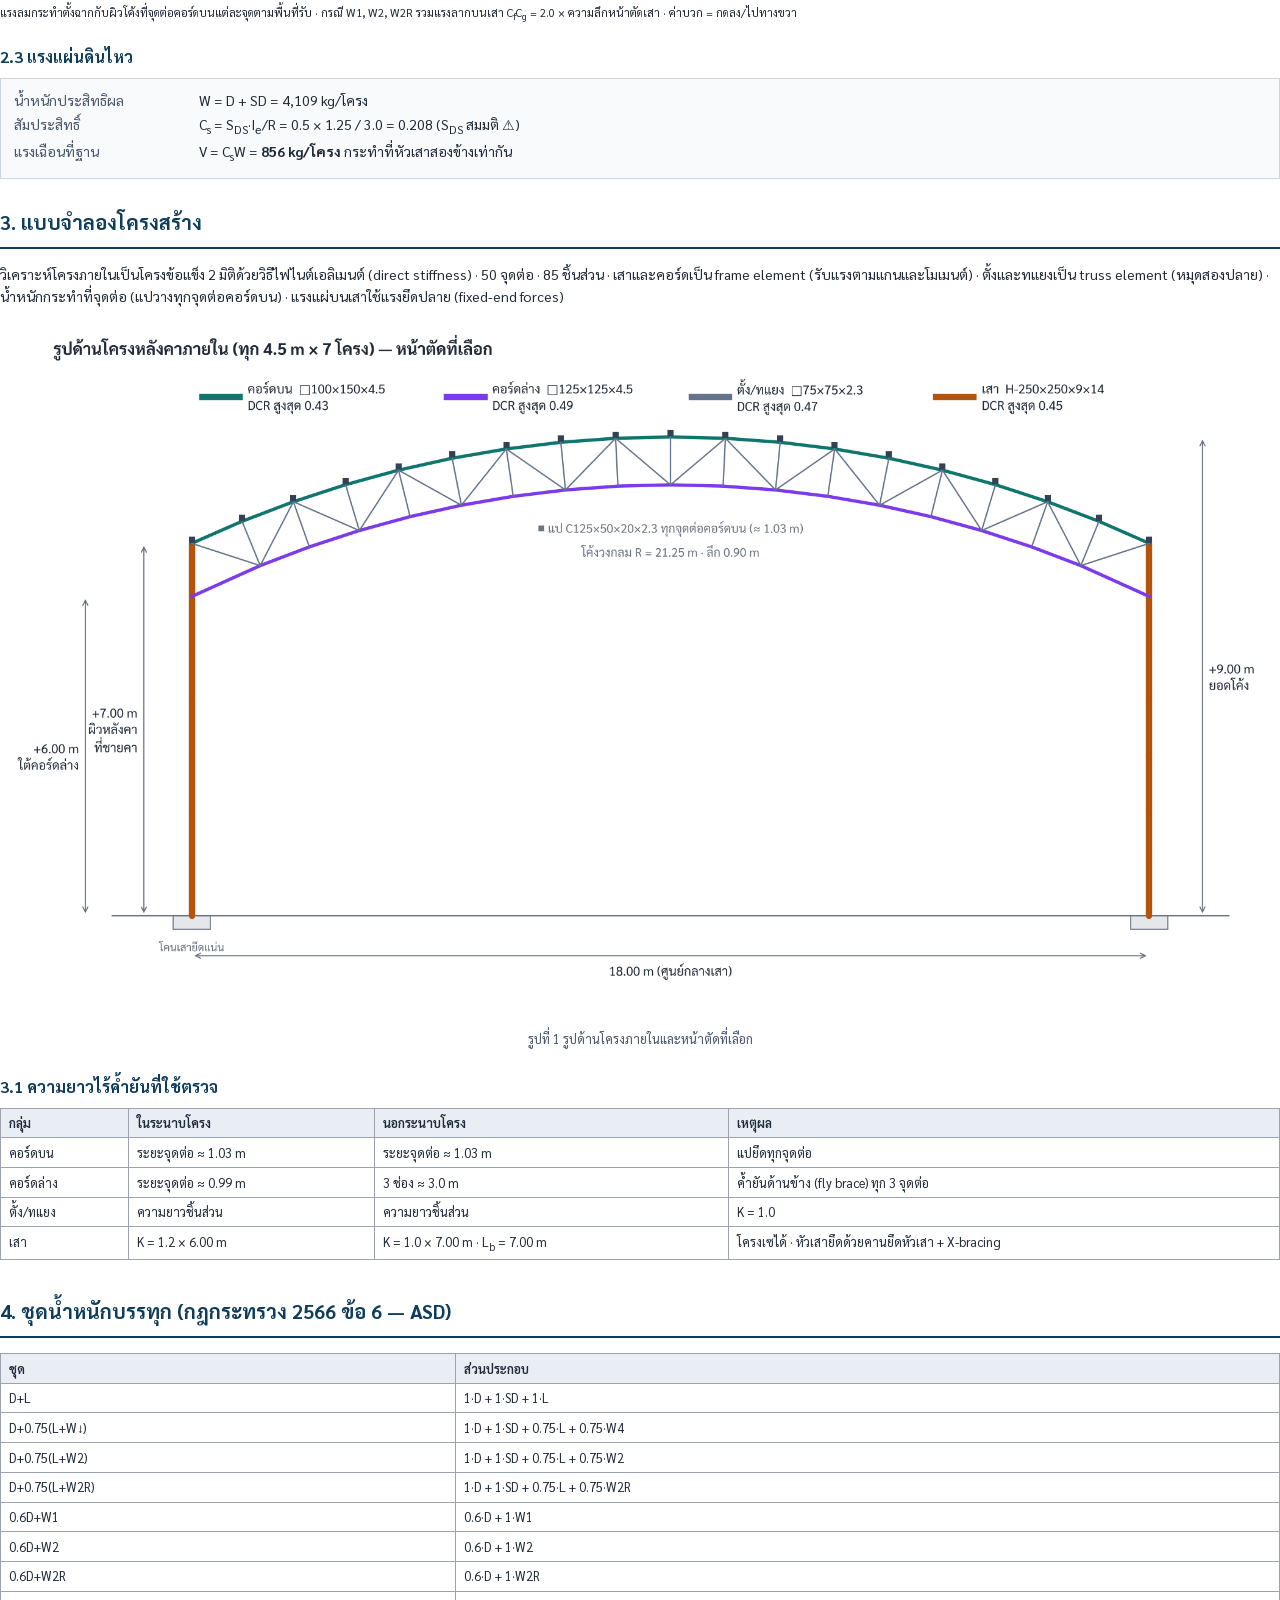
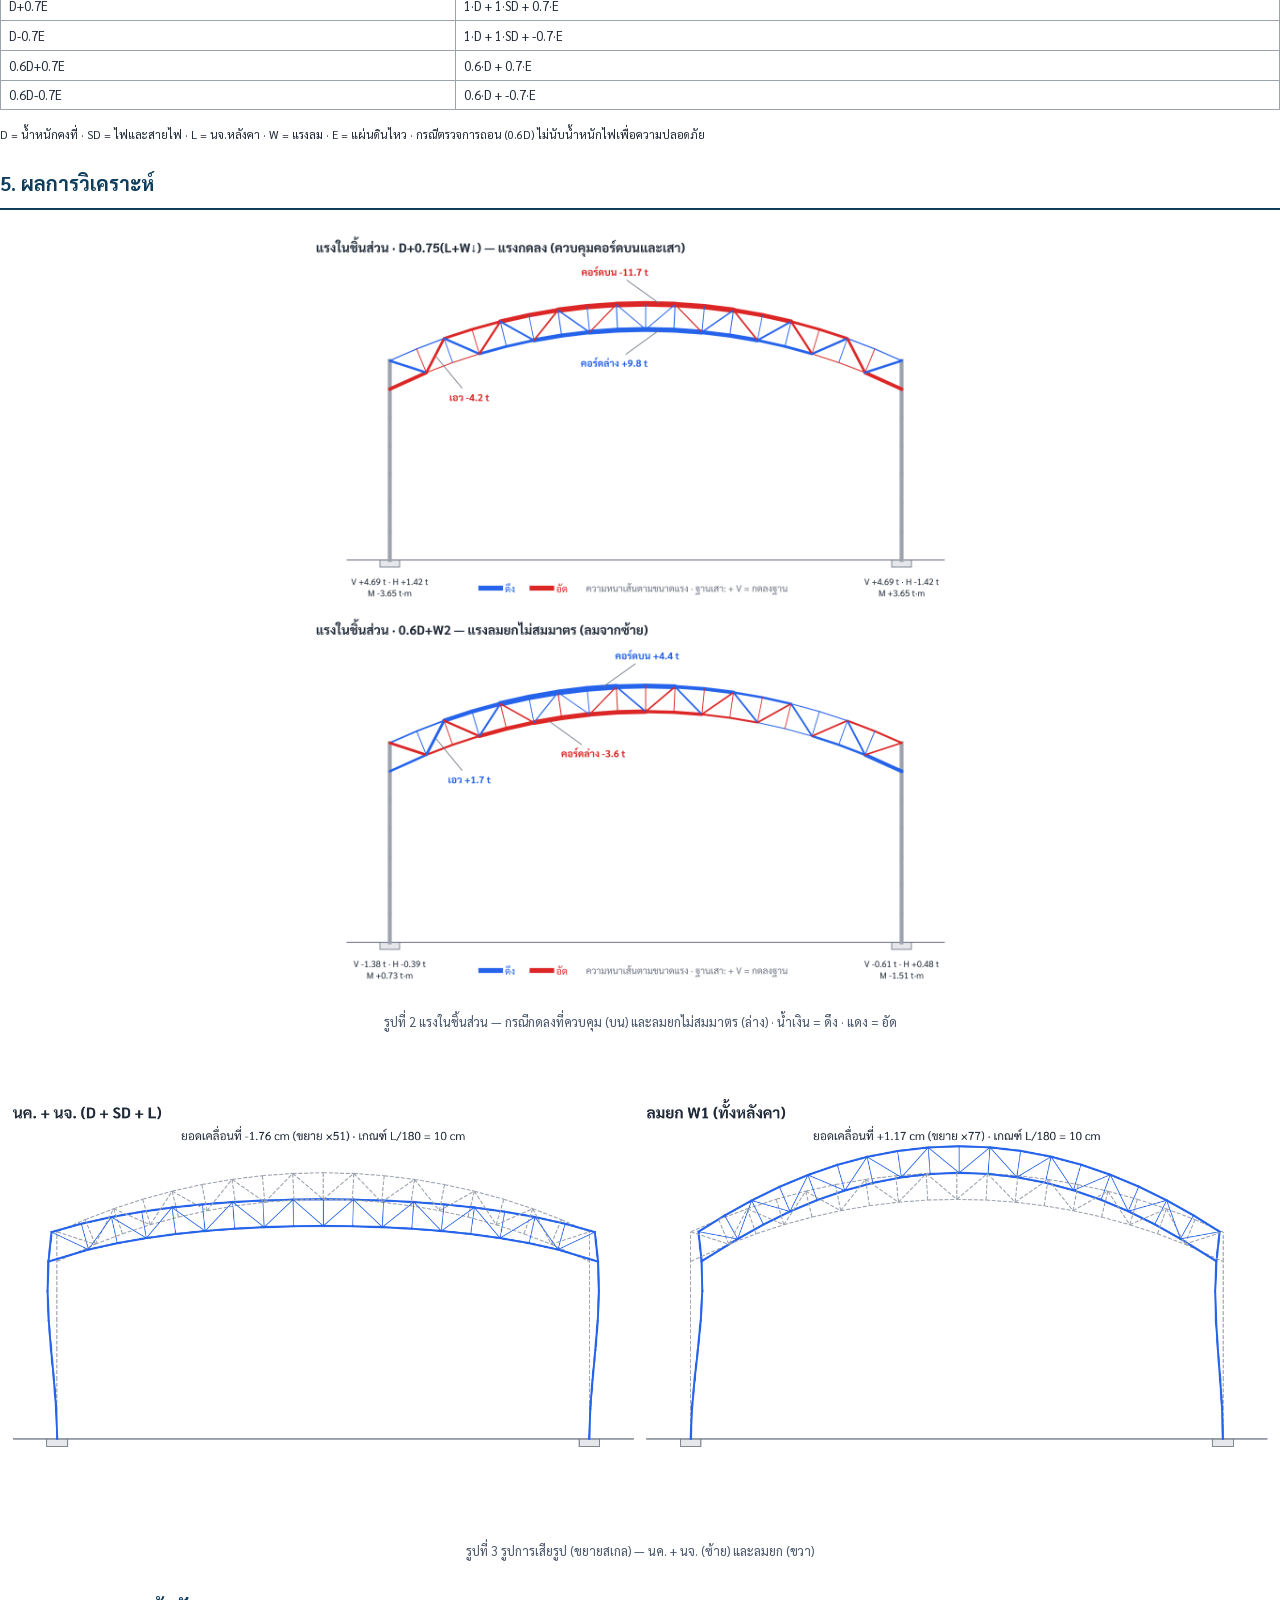
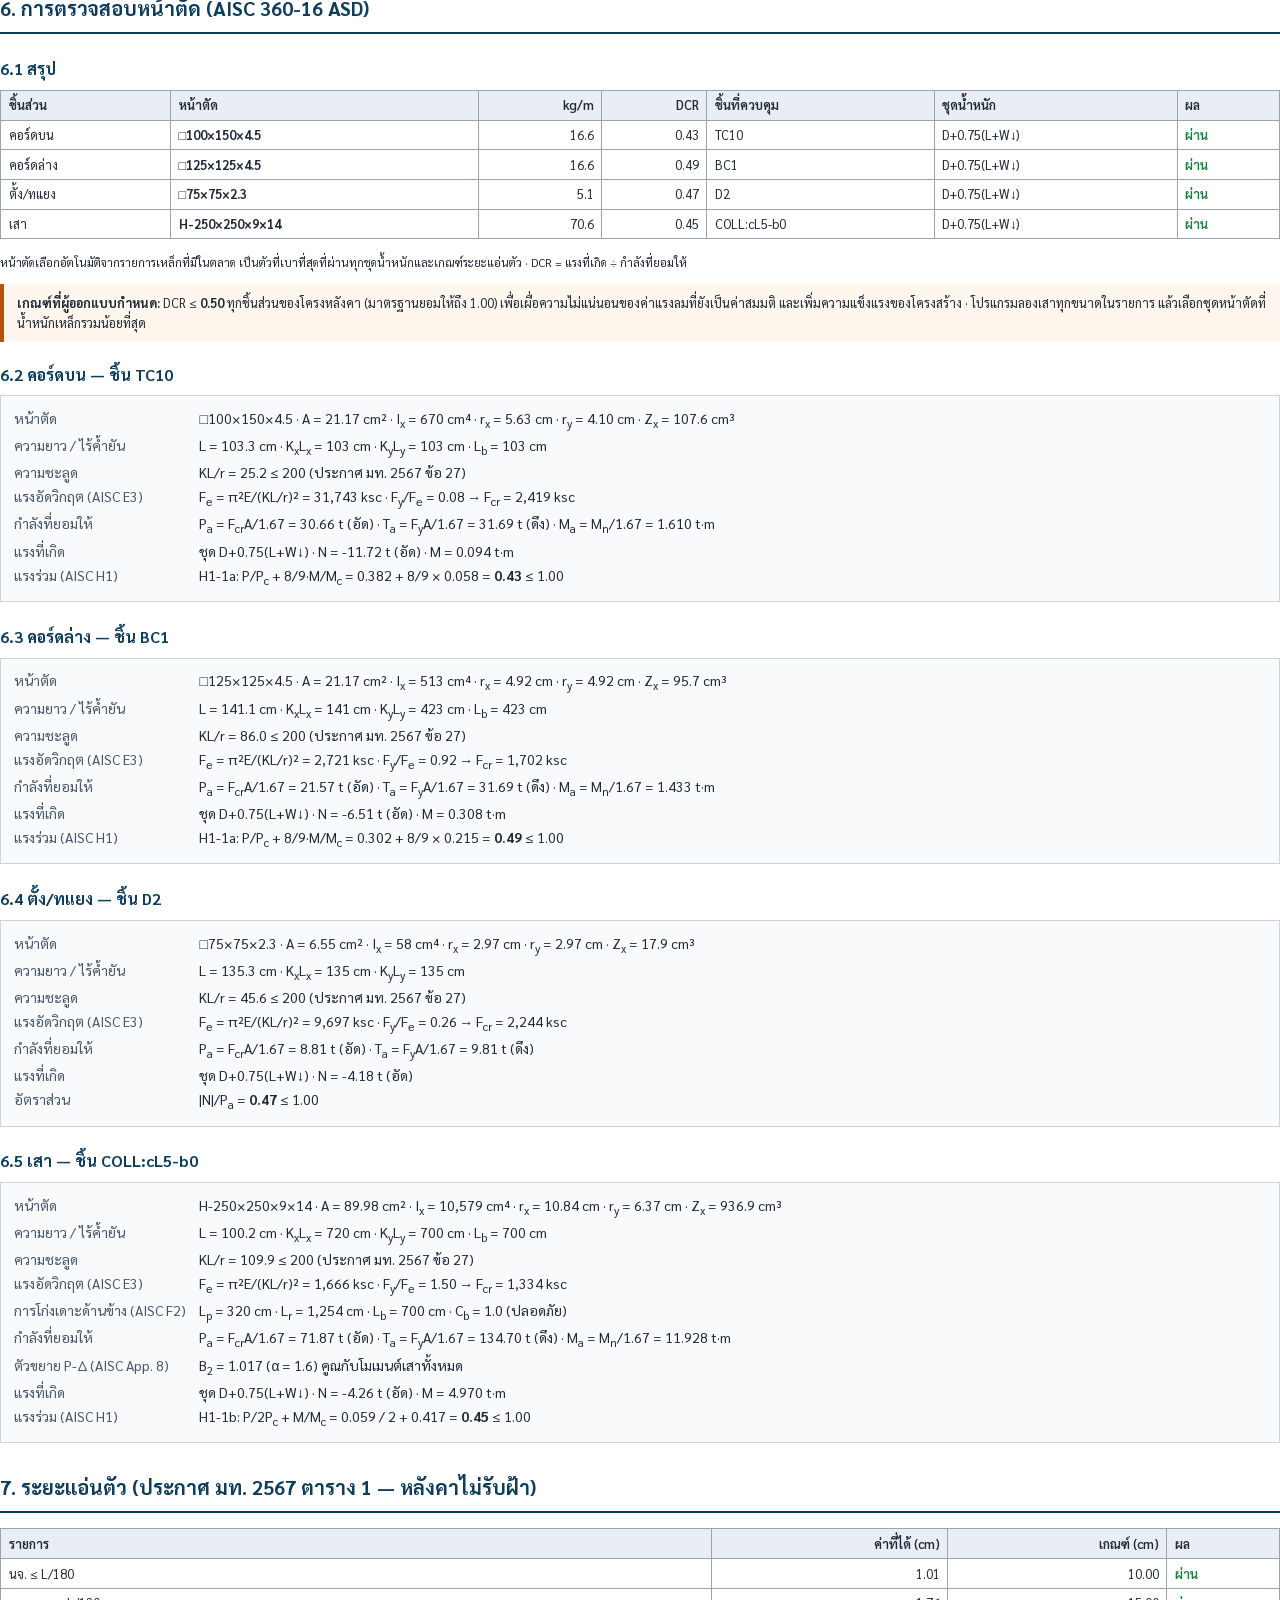
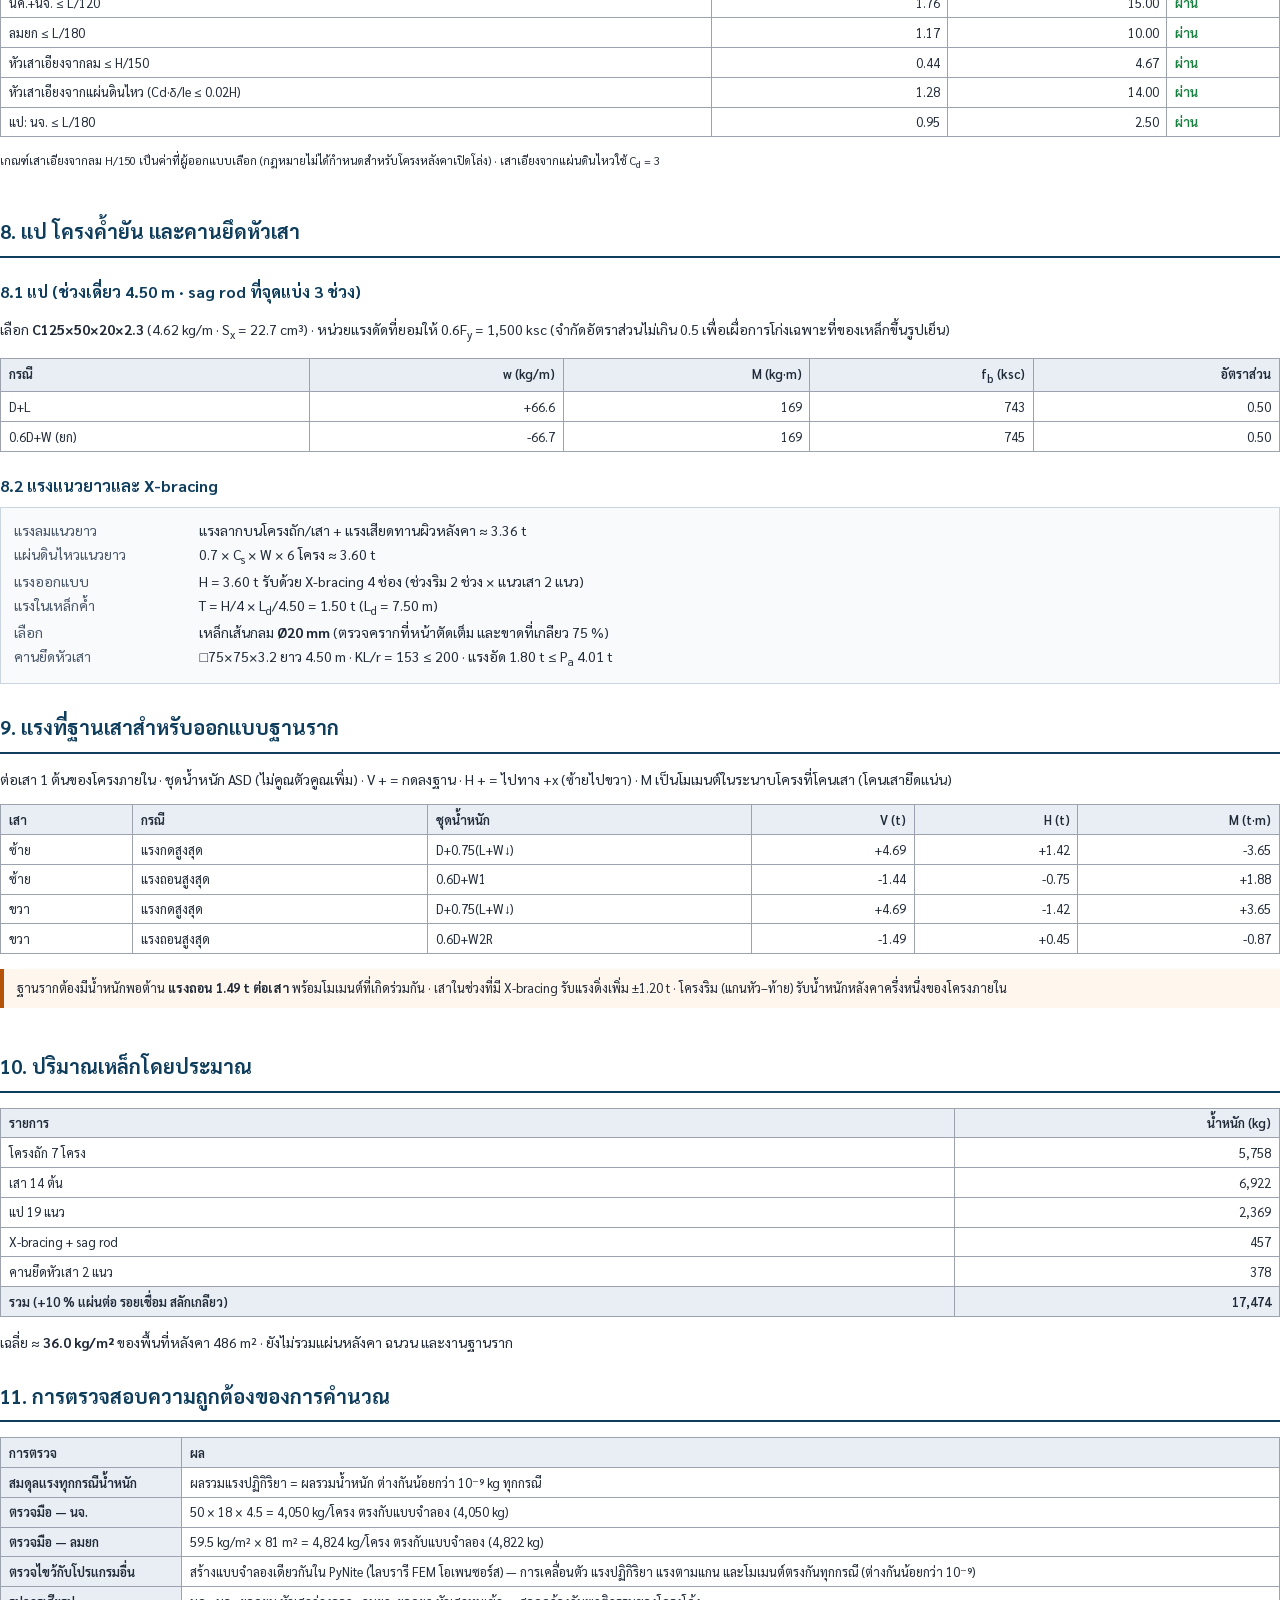
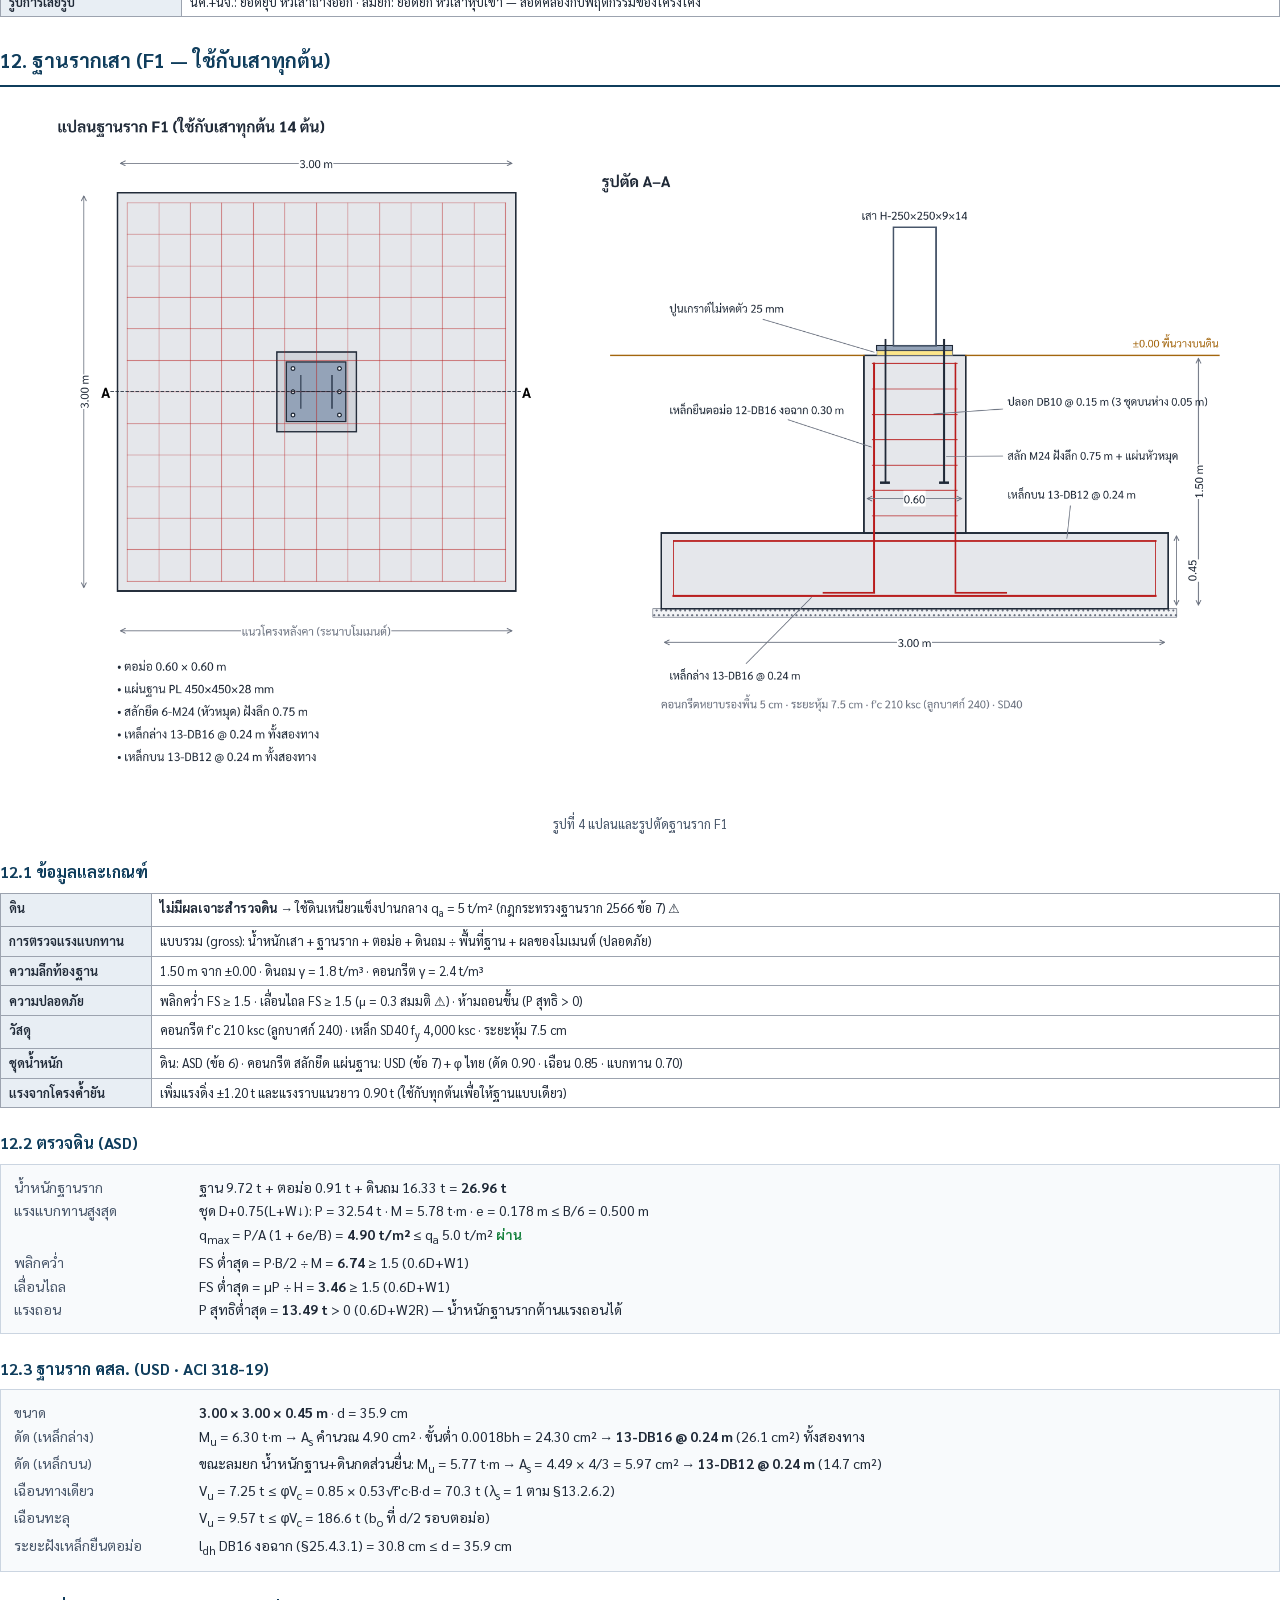
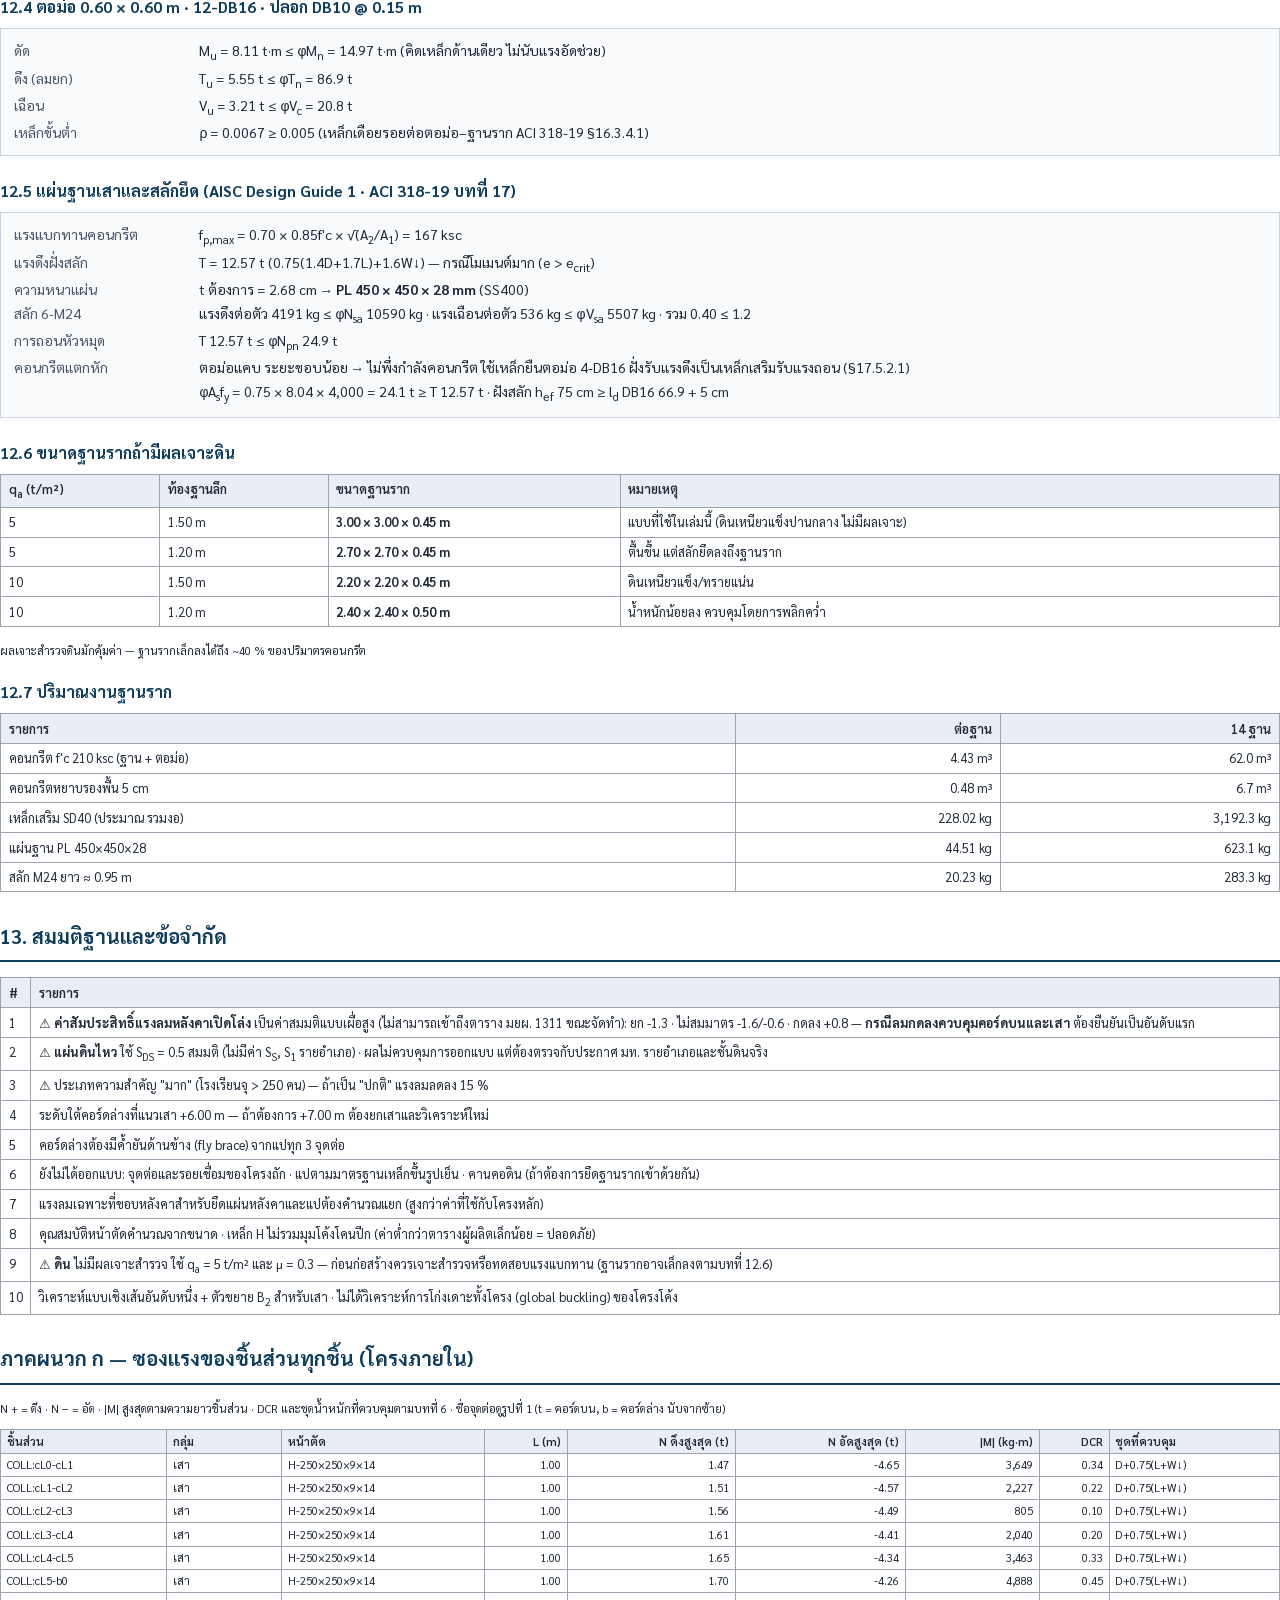
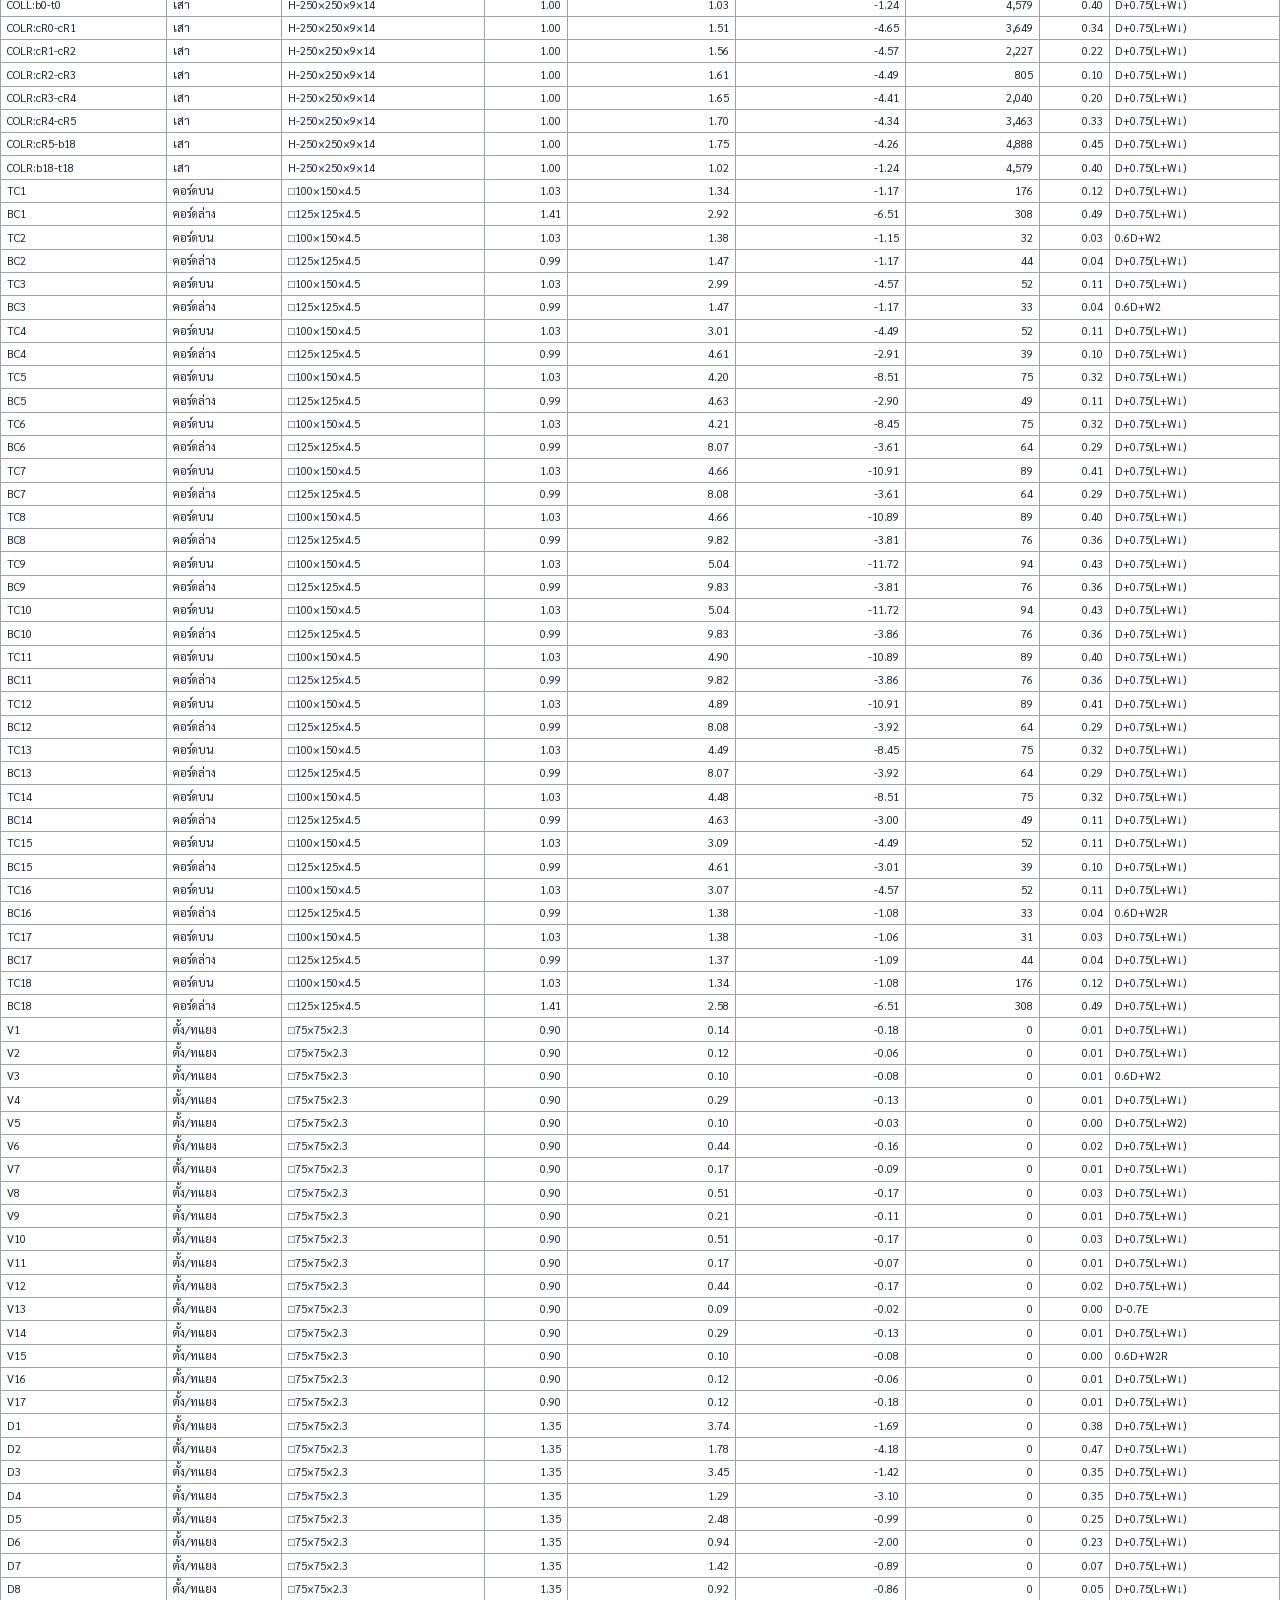
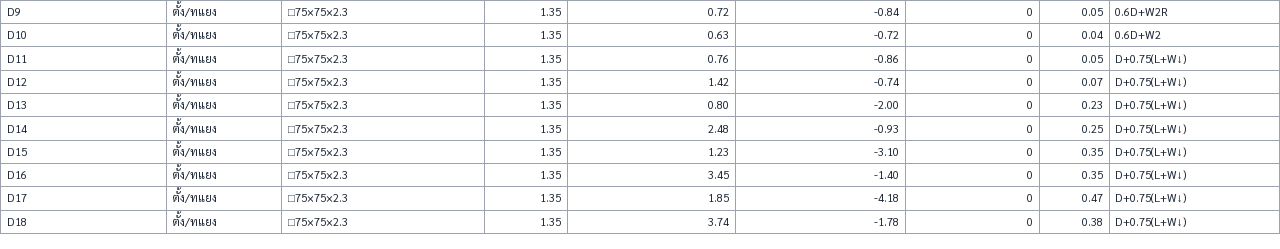
==== commit c54fc9ac: "Redesign futsal roof for DCR <= 0.50 with weight-minimising section search; update footing and book " ====
--- a/examples/futsal-roof/report_book.html
+++ b/examples/futsal-roof/report_book.html
@@ -94,7 +94,7 @@
 <h2>2.1 น้ำหนักบรรทุกคงที่และจร</h2><table><tr><th>รายการ</th><th>ค่า</th><th class='n'>ต่อโครง (kg)</th></tr>
 <tr><td>หลังคาเหล็กรีด 0.47 mm + ฉนวน (D)</td><td>10 kg/m² × 18.59 m × 4.50 m</td><td class='n'>836</td></tr>
 <tr><td>แป (D)</td><td>5.5 kg/m × 4.50 m × 19 แนว (เผื่อสูงกว่าแปที่เลือก)</td><td class='n'>470</td></tr>
-<tr><td>น้ำหนักโครงถักและเสา (D)</td><td>คำนวณจากหน้าตัด × 7,850 kg/m³ × 1.10 (แผ่นต่อ)</td><td class='n'>1,235</td></tr>
+<tr><td>น้ำหนักโครงถักและเสา (D)</td><td>คำนวณจากหน้าตัด × 7,850 kg/m³ × 1.10 (แผ่นต่อ)</td><td class='n'>1,993</td></tr>
 <tr><td>ไฟสนามและสายไฟ (SD)</td><td>10 kg/m² × 18.00 m × 4.50 m (ไม่นับในกรณี 0.6D)</td><td class='n'>810</td></tr>
 <tr><td>น้ำหนักบรรทุกจรหลังคา (L)</td><td>50 kg/m² × 18.00 × 4.50 (กฎกระทรวง 2566 ข้อ 11)</td><td class='n'>4,050</td></tr>
 </table>
@@ -111,9 +111,9 @@
 <tr><td>W4 ลมกดลง</td><td>+0.8</td><td class='n'>-2,967</td><td class='n'>-0</td></tr>
 </table><p class='small'>แรงลมกระทำตั้งฉากกับผิวโค้งที่จุดต่อคอร์ดบนแต่ละจุดตามพื้นที่รับ · กรณี W1, W2, W2R รวมแรงลากบนเสา C<sub>f</sub>C<sub>g</sub> = 2.0 × ความลึกหน้าตัดเสา · ค่าบวก = กดลง/ไปทางขวา</p>
 <h2>2.3 แรงแผ่นดินไหว</h2><div class='calc'>
-<div><span class='k'>น้ำหนักประสิทธิผล</span><span>W = D + SD = 3,351 kg/โครง</span></div>
+<div><span class='k'>น้ำหนักประสิทธิผล</span><span>W = D + SD = 4,109 kg/โครง</span></div>
 <div><span class='k'>สัมประสิทธิ์</span><span>C<sub>s</sub> = S<sub>DS</sub>·I<sub>e</sub>/R = 0.5 × 1.25 / 3.0 = 0.208 (S<sub>DS</sub> สมมติ ⚠)</span></div>
-<div><span class='k'>แรงเฉือนที่ฐาน</span><span>V = C<sub>s</sub>W = <b>698 kg/โครง</b> กระทำที่หัวเสาสองข้างเท่ากัน</span></div>
+<div><span class='k'>แรงเฉือนที่ฐาน</span><span>V = C<sub>s</sub>W = <b>856 kg/โครง</b> กระทำที่หัวเสาสองข้างเท่ากัน</span></div>
 </div></section>
 <section class='chapter'><h1>3. แบบจำลองโครงสร้าง</h1>
 <p>วิเคราะห์โครงภายในเป็นโครงข้อแข็ง 2 มิติด้วยวิธีไฟไนต์เอลิเมนต์ (direct stiffness) · 50 จุดต่อ · 85 ชิ้นส่วน · เสาและคอร์ดเป็น frame element (รับแรงตามแกนและโมเมนต์) · ตั้งและทแยงเป็น truss element (หมุดสองปลาย) · น้ำหนักกระทำที่จุดต่อ (แปวางทุกจุดต่อคอร์ดบน) · แรงแผ่บนเสาใช้แรงยึดปลาย (fixed-end forces)</p>
@@ -142,88 +142,88 @@
 <section class='chapter'><figure><img src='3_deflection.png'><figcaption>รูปที่ 3 รูปการเสียรูป (ขยายสเกล) — นค. + นจ. (ซ้าย) และลมยก (ขวา)</figcaption></figure></section>
 <section class='chapter'><h1>6. การตรวจสอบหน้าตัด (AISC 360-16 ASD)</h1><h2>6.1 สรุป</h2>
 <table><tr><th>ชิ้นส่วน</th><th>หน้าตัด</th><th class='n'>kg/m</th><th class='n'>DCR</th><th>ชิ้นที่ควบคุม</th><th>ชุดน้ำหนัก</th><th>ผล</th></tr>
-<tr><td>คอร์ดบน</td><td><b>□75×75×3.2</b></td><td class='n'>7.0</td><td class='n'>0.99</td><td>TC9</td><td>D+0.75(L+W↓)</td><td class='ok'>ผ่าน</td></tr>
-<tr><td>คอร์ดล่าง</td><td><b>□100×100×3.2</b></td><td class='n'>9.5</td><td class='n'>0.91</td><td>BC18</td><td>D+0.75(L+W↓)</td><td class='ok'>ผ่าน</td></tr>
-<tr><td>ตั้ง/ทแยง</td><td><b>□50×50×2.3</b></td><td class='n'>3.3</td><td class='n'>0.80</td><td>D17</td><td>D+0.75(L+W↓)</td><td class='ok'>ผ่าน</td></tr>
-<tr><td>เสา</td><td><b>H-200×200×8×12</b></td><td class='n'>48.7</td><td class='n'>0.81</td><td>COLR:cR5-b18</td><td>D+0.75(L+W↓)</td><td class='ok'>ผ่าน</td></tr>
+<tr><td>คอร์ดบน</td><td><b>□100×150×4.5</b></td><td class='n'>16.6</td><td class='n'>0.43</td><td>TC10</td><td>D+0.75(L+W↓)</td><td class='ok'>ผ่าน</td></tr>
+<tr><td>คอร์ดล่าง</td><td><b>□125×125×4.5</b></td><td class='n'>16.6</td><td class='n'>0.49</td><td>BC1</td><td>D+0.75(L+W↓)</td><td class='ok'>ผ่าน</td></tr>
+<tr><td>ตั้ง/ทแยง</td><td><b>□75×75×2.3</b></td><td class='n'>5.1</td><td class='n'>0.47</td><td>D2</td><td>D+0.75(L+W↓)</td><td class='ok'>ผ่าน</td></tr>
+<tr><td>เสา</td><td><b>H-250×250×9×14</b></td><td class='n'>70.6</td><td class='n'>0.45</td><td>COLL:cL5-b0</td><td>D+0.75(L+W↓)</td><td class='ok'>ผ่าน</td></tr>
 </table><p class='small'>หน้าตัดเลือกอัตโนมัติจากรายการเหล็กที่มีในตลาด เป็นตัวที่เบาที่สุดที่ผ่านทุกชุดน้ำหนักและเกณฑ์ระยะแอ่นตัว · DCR = แรงที่เกิด ÷ กำลังที่ยอมให้</p>
-<div class='note'><b>ข้อแนะนำ:</b> คอร์ดบน DCR 0.99 ใกล้ขีดจำกัดมาก และควบคุมโดยกรณีลมกดลงซึ่งใช้ค่าสัมประสิทธิ์สมมติ แนะนำให้ใช้ □100×100×3.2 เท่ากับคอร์ดล่างเพื่อเพิ่มระยะเผื่อและให้ทำรายละเอียดจุดต่อได้ง่าย</div>
-<h2>6.2 คอร์ดบน — ชิ้น TC9</h2><div class='calc'>
-<div><span class='k'>หน้าตัด</span><span>□75×75×3.2 · A = 8.93 cm² · I<sub>x</sub> = 77 cm⁴ · r<sub>x</sub> = 2.93 cm · r<sub>y</sub> = 2.93 cm · Z<sub>x</sub> = 24.1 cm³</span></div>
+<div class='note'><b>เกณฑ์ที่ผู้ออกแบบกำหนด:</b> DCR ≤ <b>0.50</b> ทุกชิ้นส่วนของโครงหลังคา (มาตรฐานยอมให้ถึง 1.00) เพื่อเผื่อความไม่แน่นอนของค่าแรงลมที่ยังเป็นค่าสมมติ และเพิ่มความแข็งแรงของโครงสร้าง · โปรแกรมลองเสาทุกขนาดในรายการ แล้วเลือกชุดหน้าตัดที่น้ำหนักเหล็กรวมน้อยที่สุด</div>
+<h2>6.2 คอร์ดบน — ชิ้น TC10</h2><div class='calc'>
+<div><span class='k'>หน้าตัด</span><span>□100×150×4.5 · A = 21.17 cm² · I<sub>x</sub> = 670 cm⁴ · r<sub>x</sub> = 5.63 cm · r<sub>y</sub> = 4.10 cm · Z<sub>x</sub> = 107.6 cm³</span></div>
 <div><span class='k'>ความยาว / ไร้ค้ำยัน</span><span>L = 103.3 cm · K<sub>x</sub>L<sub>x</sub> = 103 cm · K<sub>y</sub>L<sub>y</sub> = 103 cm · L<sub>b</sub> = 103 cm</span></div>
-<div><span class='k'>ความชะลูด</span><span>KL/r = 35.2 ≤ 200 (ประกาศ มท. 2567 ข้อ 27)</span></div>
-<div><span class='k'>แรงอัดวิกฤต (AISC E3)</span><span>F<sub>e</sub> = π²E/(KL/r)² = 16,260 ksc · F<sub>y</sub>/F<sub>e</sub> = 0.15 → F<sub>cr</sub> = 2,344 ksc</span></div>
-<div><span class='k'>กำลังที่ยอมให้</span><span>P<sub>a</sub> = F<sub>cr</sub>A/1.67 = 12.53 t (อัด) · T<sub>a</sub> = F<sub>y</sub>A/1.67 = 13.36 t (ดึง) · M<sub>a</sub> = M<sub>n</sub>/1.67 = 0.360 t·m</span></div>
-<div><span class='k'>แรงที่เกิด</span><span>ชุด D+0.75(L+W↓) · N = -11.52 t (อัด) · M = 0.028 t·m</span></div>
-<div><span class='k'>แรงร่วม (AISC H1)</span><span>H1-1a: P/P<sub>c</sub> + 8/9·M/M<sub>c</sub> = 0.919 + 8/9 × 0.078 = <b>0.99</b> ≤ 1.00</span></div>
-</div>
-<h2>6.3 คอร์ดล่าง — ชิ้น BC18</h2><div class='calc'>
-<div><span class='k'>หน้าตัด</span><span>□100×100×3.2 · A = 12.13 cm² · I<sub>x</sub> = 190 cm⁴ · r<sub>x</sub> = 3.95 cm · r<sub>y</sub> = 3.95 cm · Z<sub>x</sub> = 44.0 cm³</span></div>
+<div><span class='k'>ความชะลูด</span><span>KL/r = 25.2 ≤ 200 (ประกาศ มท. 2567 ข้อ 27)</span></div>
+<div><span class='k'>แรงอัดวิกฤต (AISC E3)</span><span>F<sub>e</sub> = π²E/(KL/r)² = 31,743 ksc · F<sub>y</sub>/F<sub>e</sub> = 0.08 → F<sub>cr</sub> = 2,419 ksc</span></div>
+<div><span class='k'>กำลังที่ยอมให้</span><span>P<sub>a</sub> = F<sub>cr</sub>A/1.67 = 30.66 t (อัด) · T<sub>a</sub> = F<sub>y</sub>A/1.67 = 31.69 t (ดึง) · M<sub>a</sub> = M<sub>n</sub>/1.67 = 1.610 t·m</span></div>
+<div><span class='k'>แรงที่เกิด</span><span>ชุด D+0.75(L+W↓) · N = -11.72 t (อัด) · M = 0.094 t·m</span></div>
+<div><span class='k'>แรงร่วม (AISC H1)</span><span>H1-1a: P/P<sub>c</sub> + 8/9·M/M<sub>c</sub> = 0.382 + 8/9 × 0.058 = <b>0.43</b> ≤ 1.00</span></div>
+</div>
+<h2>6.3 คอร์ดล่าง — ชิ้น BC1</h2><div class='calc'>
+<div><span class='k'>หน้าตัด</span><span>□125×125×4.5 · A = 21.17 cm² · I<sub>x</sub> = 513 cm⁴ · r<sub>x</sub> = 4.92 cm · r<sub>y</sub> = 4.92 cm · Z<sub>x</sub> = 95.7 cm³</span></div>
 <div><span class='k'>ความยาว / ไร้ค้ำยัน</span><span>L = 141.1 cm · K<sub>x</sub>L<sub>x</sub> = 141 cm · K<sub>y</sub>L<sub>y</sub> = 423 cm · L<sub>b</sub> = 423 cm</span></div>
-<div><span class='k'>ความชะลูด</span><span>KL/r = 107.1 ≤ 200 (ประกาศ มท. 2567 ข้อ 27)</span></div>
-<div><span class='k'>แรงอัดวิกฤต (AISC E3)</span><span>F<sub>e</sub> = π²E/(KL/r)² = 1,756 ksc · F<sub>y</sub>/F<sub>e</sub> = 1.42 → F<sub>cr</sub> = 1,378 ksc</span></div>
-<div><span class='k'>กำลังที่ยอมให้</span><span>P<sub>a</sub> = F<sub>cr</sub>A/1.67 = 10.00 t (อัด) · T<sub>a</sub> = F<sub>y</sub>A/1.67 = 18.15 t (ดึง) · M<sub>a</sub> = M<sub>n</sub>/1.67 = 0.659 t·m</span></div>
-<div><span class='k'>แรงที่เกิด</span><span>ชุด D+0.75(L+W↓) · N = -6.13 t (อัด) · M = 0.221 t·m</span></div>
-<div><span class='k'>แรงร่วม (AISC H1)</span><span>H1-1a: P/P<sub>c</sub> + 8/9·M/M<sub>c</sub> = 0.613 + 8/9 × 0.335 = <b>0.91</b> ≤ 1.00</span></div>
-</div>
-<h2>6.4 ตั้ง/ทแยง — ชิ้น D17</h2><div class='calc'>
-<div><span class='k'>หน้าตัด</span><span>□50×50×2.3 · A = 4.25 cm² · I<sub>x</sub> = 16 cm⁴ · r<sub>x</sub> = 1.95 cm · r<sub>y</sub> = 1.95 cm · Z<sub>x</sub> = 7.6 cm³</span></div>
+<div><span class='k'>ความชะลูด</span><span>KL/r = 86.0 ≤ 200 (ประกาศ มท. 2567 ข้อ 27)</span></div>
+<div><span class='k'>แรงอัดวิกฤต (AISC E3)</span><span>F<sub>e</sub> = π²E/(KL/r)² = 2,721 ksc · F<sub>y</sub>/F<sub>e</sub> = 0.92 → F<sub>cr</sub> = 1,702 ksc</span></div>
+<div><span class='k'>กำลังที่ยอมให้</span><span>P<sub>a</sub> = F<sub>cr</sub>A/1.67 = 21.57 t (อัด) · T<sub>a</sub> = F<sub>y</sub>A/1.67 = 31.69 t (ดึง) · M<sub>a</sub> = M<sub>n</sub>/1.67 = 1.433 t·m</span></div>
+<div><span class='k'>แรงที่เกิด</span><span>ชุด D+0.75(L+W↓) · N = -6.51 t (อัด) · M = 0.308 t·m</span></div>
+<div><span class='k'>แรงร่วม (AISC H1)</span><span>H1-1a: P/P<sub>c</sub> + 8/9·M/M<sub>c</sub> = 0.302 + 8/9 × 0.215 = <b>0.49</b> ≤ 1.00</span></div>
+</div>
+<h2>6.4 ตั้ง/ทแยง — ชิ้น D2</h2><div class='calc'>
+<div><span class='k'>หน้าตัด</span><span>□75×75×2.3 · A = 6.55 cm² · I<sub>x</sub> = 58 cm⁴ · r<sub>x</sub> = 2.97 cm · r<sub>y</sub> = 2.97 cm · Z<sub>x</sub> = 17.9 cm³</span></div>
 <div><span class='k'>ความยาว / ไร้ค้ำยัน</span><span>L = 135.3 cm · K<sub>x</sub>L<sub>x</sub> = 135 cm · K<sub>y</sub>L<sub>y</sub> = 135 cm</span></div>
-<div><span class='k'>ความชะลูด</span><span>KL/r = 69.4 ≤ 200 (ประกาศ มท. 2567 ข้อ 27)</span></div>
-<div><span class='k'>แรงอัดวิกฤต (AISC E3)</span><span>F<sub>e</sub> = π²E/(KL/r)² = 4,180 ksc · F<sub>y</sub>/F<sub>e</sub> = 0.60 → F<sub>cr</sub> = 1,946 ksc</span></div>
-<div><span class='k'>กำลังที่ยอมให้</span><span>P<sub>a</sub> = F<sub>cr</sub>A/1.67 = 4.96 t (อัด) · T<sub>a</sub> = F<sub>y</sub>A/1.67 = 6.37 t (ดึง)</span></div>
-<div><span class='k'>แรงที่เกิด</span><span>ชุด D+0.75(L+W↓) · N = -3.98 t (อัด)</span></div>
-<div><span class='k'>อัตราส่วน</span><span>|N|/P<sub>a</sub> = <b>0.80</b> ≤ 1.00</span></div>
-</div>
-<h2>6.5 เสา — ชิ้น COLR:cR5-b18</h2><div class='calc'>
-<div><span class='k'>หน้าตัด</span><span>H-200×200×8×12 · A = 62.08 cm² · I<sub>x</sub> = 4,610 cm⁴ · r<sub>x</sub> = 8.62 cm · r<sub>y</sub> = 5.08 cm · Z<sub>x</sub> = 513.2 cm³</span></div>
+<div><span class='k'>ความชะลูด</span><span>KL/r = 45.6 ≤ 200 (ประกาศ มท. 2567 ข้อ 27)</span></div>
+<div><span class='k'>แรงอัดวิกฤต (AISC E3)</span><span>F<sub>e</sub> = π²E/(KL/r)² = 9,697 ksc · F<sub>y</sub>/F<sub>e</sub> = 0.26 → F<sub>cr</sub> = 2,244 ksc</span></div>
+<div><span class='k'>กำลังที่ยอมให้</span><span>P<sub>a</sub> = F<sub>cr</sub>A/1.67 = 8.81 t (อัด) · T<sub>a</sub> = F<sub>y</sub>A/1.67 = 9.81 t (ดึง)</span></div>
+<div><span class='k'>แรงที่เกิด</span><span>ชุด D+0.75(L+W↓) · N = -4.18 t (อัด)</span></div>
+<div><span class='k'>อัตราส่วน</span><span>|N|/P<sub>a</sub> = <b>0.47</b> ≤ 1.00</span></div>
+</div>
+<h2>6.5 เสา — ชิ้น COLL:cL5-b0</h2><div class='calc'>
+<div><span class='k'>หน้าตัด</span><span>H-250×250×9×14 · A = 89.98 cm² · I<sub>x</sub> = 10,579 cm⁴ · r<sub>x</sub> = 10.84 cm · r<sub>y</sub> = 6.37 cm · Z<sub>x</sub> = 936.9 cm³</span></div>
 <div><span class='k'>ความยาว / ไร้ค้ำยัน</span><span>L = 100.2 cm · K<sub>x</sub>L<sub>x</sub> = 720 cm · K<sub>y</sub>L<sub>y</sub> = 700 cm · L<sub>b</sub> = 700 cm</span></div>
-<div><span class='k'>ความชะลูด</span><span>KL/r = 137.9 ≤ 200 (ประกาศ มท. 2567 ข้อ 27)</span></div>
-<div><span class='k'>แรงอัดวิกฤต (AISC E3)</span><span>F<sub>e</sub> = π²E/(KL/r)² = 1,060 ksc · F<sub>y</sub>/F<sub>e</sub> = 2.36 → F<sub>cr</sub> = 929 ksc</span></div>
-<div><span class='k'>การโก่งเดาะด้านข้าง (AISC F2)</span><span>L<sub>p</sub> = 255 cm · L<sub>r</sub> = 1,070 cm · L<sub>b</sub> = 700 cm · C<sub>b</sub> = 1.0 (ปลอดภัย)</span></div>
-<div><span class='k'>กำลังที่ยอมให้</span><span>P<sub>a</sub> = F<sub>cr</sub>A/1.67 = 34.54 t (อัด) · T<sub>a</sub> = F<sub>y</sub>A/1.67 = 92.93 t (ดึง) · M<sub>a</sub> = M<sub>n</sub>/1.67 = 6.126 t·m</span></div>
-<div><span class='k'>ตัวขยาย P-Δ (AISC App. 8)</span><span>B<sub>2</sub> = 1.037 (α = 1.6) คูณกับโมเมนต์เสาทั้งหมด</span></div>
-<div><span class='k'>แรงที่เกิด</span><span>ชุด D+0.75(L+W↓) · N = -4.01 t (อัด) · M = 4.633 t·m</span></div>
-<div><span class='k'>แรงร่วม (AISC H1)</span><span>H1-1b: P/2P<sub>c</sub> + M/M<sub>c</sub> = 0.116 / 2 + 0.756 = <b>0.81</b> ≤ 1.00</span></div>
+<div><span class='k'>ความชะลูด</span><span>KL/r = 109.9 ≤ 200 (ประกาศ มท. 2567 ข้อ 27)</span></div>
+<div><span class='k'>แรงอัดวิกฤต (AISC E3)</span><span>F<sub>e</sub> = π²E/(KL/r)² = 1,666 ksc · F<sub>y</sub>/F<sub>e</sub> = 1.50 → F<sub>cr</sub> = 1,334 ksc</span></div>
+<div><span class='k'>การโก่งเดาะด้านข้าง (AISC F2)</span><span>L<sub>p</sub> = 320 cm · L<sub>r</sub> = 1,254 cm · L<sub>b</sub> = 700 cm · C<sub>b</sub> = 1.0 (ปลอดภัย)</span></div>
+<div><span class='k'>กำลังที่ยอมให้</span><span>P<sub>a</sub> = F<sub>cr</sub>A/1.67 = 71.87 t (อัด) · T<sub>a</sub> = F<sub>y</sub>A/1.67 = 134.70 t (ดึง) · M<sub>a</sub> = M<sub>n</sub>/1.67 = 11.928 t·m</span></div>
+<div><span class='k'>ตัวขยาย P-Δ (AISC App. 8)</span><span>B<sub>2</sub> = 1.017 (α = 1.6) คูณกับโมเมนต์เสาทั้งหมด</span></div>
+<div><span class='k'>แรงที่เกิด</span><span>ชุด D+0.75(L+W↓) · N = -4.26 t (อัด) · M = 4.970 t·m</span></div>
+<div><span class='k'>แรงร่วม (AISC H1)</span><span>H1-1b: P/2P<sub>c</sub> + M/M<sub>c</sub> = 0.059 / 2 + 0.417 = <b>0.45</b> ≤ 1.00</span></div>
 </div>
 </section>
 <section class='chapter'><h1>7. ระยะแอ่นตัว (ประกาศ มท. 2567 ตาราง 1 — หลังคาไม่รับฝ้า)</h1>
 <table><tr><th>รายการ</th><th class='n'>ค่าที่ได้ (cm)</th><th class='n'>เกณฑ์ (cm)</th><th>ผล</th></tr>
-<tr><td>นจ. ≤ L/180</td><td class='n'>2.13</td><td class='n'>10.00</td><td class='ok'>ผ่าน</td></tr>
-<tr><td>นค.+นจ. ≤ L/120</td><td class='n'>3.48</td><td class='n'>15.00</td><td class='ok'>ผ่าน</td></tr>
-<tr><td>ลมยก ≤ L/180</td><td class='n'>2.48</td><td class='n'>10.00</td><td class='ok'>ผ่าน</td></tr>
-<tr><td>หัวเสาเอียงจากลม ≤ H/150</td><td class='n'>0.96</td><td class='n'>4.67</td><td class='ok'>ผ่าน</td></tr>
-<tr><td>หัวเสาเอียงจากแผ่นดินไหว (Cd·δ/Ie ≤ 0.02H)</td><td class='n'>2.32</td><td class='n'>14.00</td><td class='ok'>ผ่าน</td></tr>
-<tr><td>แป: นจ. ≤ L/180</td><td class='n'>1.61</td><td class='n'>2.50</td><td class='ok'>ผ่าน</td></tr>
+<tr><td>นจ. ≤ L/180</td><td class='n'>1.01</td><td class='n'>10.00</td><td class='ok'>ผ่าน</td></tr>
+<tr><td>นค.+นจ. ≤ L/120</td><td class='n'>1.76</td><td class='n'>15.00</td><td class='ok'>ผ่าน</td></tr>
+<tr><td>ลมยก ≤ L/180</td><td class='n'>1.17</td><td class='n'>10.00</td><td class='ok'>ผ่าน</td></tr>
+<tr><td>หัวเสาเอียงจากลม ≤ H/150</td><td class='n'>0.44</td><td class='n'>4.67</td><td class='ok'>ผ่าน</td></tr>
+<tr><td>หัวเสาเอียงจากแผ่นดินไหว (Cd·δ/Ie ≤ 0.02H)</td><td class='n'>1.28</td><td class='n'>14.00</td><td class='ok'>ผ่าน</td></tr>
+<tr><td>แป: นจ. ≤ L/180</td><td class='n'>0.95</td><td class='n'>2.50</td><td class='ok'>ผ่าน</td></tr>
 </table><p class='small'>เกณฑ์เสาเอียงจากลม H/150 เป็นค่าที่ผู้ออกแบบเลือก (กฎหมายไม่ได้กำหนดสำหรับโครงหลังคาเปิดโล่ง) · เสาเอียงจากแผ่นดินไหวใช้ C<sub>d</sub> = 3</p>
 <h1 style='margin-top:8mm'>8. แป โครงค้ำยัน และคานยึดหัวเสา</h1><h2>8.1 แป (ช่วงเดี่ยว 4.50 m · sag rod ที่จุดแบ่ง 3 ช่วง)</h2>
-<p>เลือก <b>C100×50×20×2.3</b> (4.17 kg/m · S<sub>x</sub> = 16.8 cm³) · หน่วยแรงดัดที่ยอมให้ 0.6F<sub>y</sub> = 1,500 ksc (จำกัดอัตราส่วนไม่เกิน 0.75 เพื่อเผื่อการโก่งเฉพาะที่ของเหล็กขึ้นรูปเย็น)</p>
+<p>เลือก <b>C125×50×20×2.3</b> (4.62 kg/m · S<sub>x</sub> = 22.7 cm³) · หน่วยแรงดัดที่ยอมให้ 0.6F<sub>y</sub> = 1,500 ksc (จำกัดอัตราส่วนไม่เกิน 0.5 เพื่อเผื่อการโก่งเฉพาะที่ของเหล็กขึ้นรูปเย็น)</p>
 <table><tr><th>กรณี</th><th class='n'>w (kg/m)</th><th class='n'>M (kg·m)</th><th class='n'>f<sub>b</sub> (ksc)</th><th class='n'>อัตราส่วน</th></tr>
-<tr><td>D+L</td><td class='n'>+66.1</td><td class='n'>167</td><td class='n'>996</td><td class='n'>0.66</td></tr>
-<tr><td>0.6D+W (ยก)</td><td class='n'>-67.0</td><td class='n'>170</td><td class='n'>1,009</td><td class='n'>0.67</td></tr>
+<tr><td>D+L</td><td class='n'>+66.6</td><td class='n'>169</td><td class='n'>743</td><td class='n'>0.50</td></tr>
+<tr><td>0.6D+W (ยก)</td><td class='n'>-66.7</td><td class='n'>169</td><td class='n'>745</td><td class='n'>0.50</td></tr>
 </table><h2>8.2 แรงแนวยาวและ X-bracing</h2><div class='calc'>
 <div><span class='k'>แรงลมแนวยาว</span><span>แรงลากบนโครงถัก/เสา + แรงเสียดทานผิวหลังคา ≈ 3.36 t</span></div>
-<div><span class='k'>แผ่นดินไหวแนวยาว</span><span>0.7 × C<sub>s</sub> × W × 6 โครง ≈ 2.93 t</span></div>
-<div><span class='k'>แรงออกแบบ</span><span>H = 3.36 t รับด้วย X-bracing 4 ช่อง (ช่วงริม 2 ช่วง × แนวเสา 2 แนว)</span></div>
-<div><span class='k'>แรงในเหล็กค้ำ</span><span>T = H/4 × L<sub>d</sub>/4.50 = 1.40 t (L<sub>d</sub> = 7.50 m)</span></div>
-<div><span class='k'>เลือก</span><span>เหล็กเส้นกลม <b>Ø12 mm</b> (ตรวจครากที่หน้าตัดเต็ม และขาดที่เกลียว 75 %) · แนะนำ Ø16 mm เพื่อความแข็งตอนติดตั้ง</span></div>
-<div><span class='k'>คานยึดหัวเสา</span><span>□75×75×3.2 ยาว 4.50 m · KL/r = 153 ≤ 200 · แรงอัด 1.68 t ≤ P<sub>a</sub> 4.01 t</span></div>
+<div><span class='k'>แผ่นดินไหวแนวยาว</span><span>0.7 × C<sub>s</sub> × W × 6 โครง ≈ 3.60 t</span></div>
+<div><span class='k'>แรงออกแบบ</span><span>H = 3.60 t รับด้วย X-bracing 4 ช่อง (ช่วงริม 2 ช่วง × แนวเสา 2 แนว)</span></div>
+<div><span class='k'>แรงในเหล็กค้ำ</span><span>T = H/4 × L<sub>d</sub>/4.50 = 1.50 t (L<sub>d</sub> = 7.50 m)</span></div>
+<div><span class='k'>เลือก</span><span>เหล็กเส้นกลม <b>Ø20 mm</b> (ตรวจครากที่หน้าตัดเต็ม และขาดที่เกลียว 75 %)</span></div>
+<div><span class='k'>คานยึดหัวเสา</span><span>□75×75×3.2 ยาว 4.50 m · KL/r = 153 ≤ 200 · แรงอัด 1.80 t ≤ P<sub>a</sub> 4.01 t</span></div>
 </div></section>
 <section class='chapter'><h1>9. แรงที่ฐานเสาสำหรับออกแบบฐานราก</h1>
 <p>ต่อเสา 1 ต้นของโครงภายใน · ชุดน้ำหนัก ASD (ไม่คูณตัวคูณเพิ่ม) · V + = กดลงฐาน · H + = ไปทาง +x (ซ้ายไปขวา) · M เป็นโมเมนต์ในระนาบโครงที่โคนเสา (โคนเสายึดแน่น)</p>
 <table><tr><th>เสา</th><th>กรณี</th><th>ชุดน้ำหนัก</th><th class='n'>V (t)</th><th class='n'>H (t)</th><th class='n'>M (t·m)</th></tr>
-<tr><td>ซ้าย</td><td>แรงกดสูงสุด</td><td>D+0.75(L+W↓)</td><td class='n'>+4.31</td><td class='n'>+1.29</td><td class='n'>-3.28</td></tr>
-<tr><td>ซ้าย</td><td>แรงถอนสูงสุด</td><td>0.6D+W1</td><td class='n'>-1.67</td><td class='n'>-0.74</td><td class='n'>+1.84</td></tr>
-<tr><td>ขวา</td><td>แรงกดสูงสุด</td><td>D+0.75(L+W↓)</td><td class='n'>+4.31</td><td class='n'>-1.29</td><td class='n'>+3.28</td></tr>
-<tr><td>ขวา</td><td>แรงถอนสูงสุด</td><td>0.6D+W2R</td><td class='n'>-1.71</td><td class='n'>+0.44</td><td class='n'>-0.85</td></tr>
-</table><div class='note'>ฐานรากต้องมีน้ำหนักพอต้าน <b>แรงถอน 1.71 t ต่อเสา</b> พร้อมโมเมนต์ที่เกิดร่วมกัน · เสาในช่วงที่มี X-bracing รับแรงดิ่งเพิ่ม ±1.12 t · โครงริม (แกนหัว–ท้าย) รับน้ำหนักหลังคาครึ่งหนึ่งของโครงภายใน</div>
+<tr><td>ซ้าย</td><td>แรงกดสูงสุด</td><td>D+0.75(L+W↓)</td><td class='n'>+4.69</td><td class='n'>+1.42</td><td class='n'>-3.65</td></tr>
+<tr><td>ซ้าย</td><td>แรงถอนสูงสุด</td><td>0.6D+W1</td><td class='n'>-1.44</td><td class='n'>-0.75</td><td class='n'>+1.88</td></tr>
+<tr><td>ขวา</td><td>แรงกดสูงสุด</td><td>D+0.75(L+W↓)</td><td class='n'>+4.69</td><td class='n'>-1.42</td><td class='n'>+3.65</td></tr>
+<tr><td>ขวา</td><td>แรงถอนสูงสุด</td><td>0.6D+W2R</td><td class='n'>-1.49</td><td class='n'>+0.45</td><td class='n'>-0.87</td></tr>
+</table><div class='note'>ฐานรากต้องมีน้ำหนักพอต้าน <b>แรงถอน 1.49 t ต่อเสา</b> พร้อมโมเมนต์ที่เกิดร่วมกัน · เสาในช่วงที่มี X-bracing รับแรงดิ่งเพิ่ม ±1.20 t · โครงริม (แกนหัว–ท้าย) รับน้ำหนักหลังคาครึ่งหนึ่งของโครงภายใน</div>
 <h1 style='margin-top:8mm'>10. ปริมาณเหล็กโดยประมาณ</h1><table><tr><th>รายการ</th><th class='n'>น้ำหนัก (kg)</th></tr>
-<tr><td>โครงถัก 7 โครง</td><td class='n'>3,081</td></tr>
-<tr><td>เสา 14 ต้น</td><td class='n'>4,776</td></tr>
-<tr><td>แป 19 แนว</td><td class='n'>2,138</td></tr>
-<tr><td>X-bracing + sag rod</td><td class='n'>165</td></tr>
+<tr><td>โครงถัก 7 โครง</td><td class='n'>5,758</td></tr>
+<tr><td>เสา 14 ต้น</td><td class='n'>6,922</td></tr>
+<tr><td>แป 19 แนว</td><td class='n'>2,369</td></tr>
+<tr><td>X-bracing + sag rod</td><td class='n'>457</td></tr>
 <tr><td>คานยึดหัวเสา 2 แนว</td><td class='n'>378</td></tr>
-<tr><th>รวม (+10 % แผ่นต่อ รอยเชื่อม สลักเกลียว)</th><th class='n'>11,591</th></tr></table><p>เฉลี่ย ≈ <b>23.8 kg/m²</b> ของพื้นที่หลังคา 486 m² · ยังไม่รวมแผ่นหลังคา ฉนวน และงานฐานราก</p></section>
+<tr><th>รวม (+10 % แผ่นต่อ รอยเชื่อม สลักเกลียว)</th><th class='n'>17,474</th></tr></table><p>เฉลี่ย ≈ <b>36.0 kg/m²</b> ของพื้นที่หลังคา 486 m² · ยังไม่รวมแผ่นหลังคา ฉนวน และงานฐานราก</p></section>
 <section class='chapter'><h1>11. การตรวจสอบความถูกต้องของการคำนวณ</h1><table><tr><th>การตรวจ</th><th>ผล</th></tr>
 <tr><th style='width:48mm'>สมดุลแรงทุกกรณีน้ำหนัก</th><td>ผลรวมแรงปฏิกิริยา = ผลรวมน้ำหนัก ต่างกันน้อยกว่า 10⁻⁹ kg ทุกกรณี</td></tr>
 <tr><th style='width:48mm'>ตรวจมือ — นจ.</th><td>50 × 18 × 4.5 = 4,050 kg/โครง ตรงกับแบบจำลอง (4,050 kg)</td></tr>
@@ -241,50 +241,50 @@
 <tr><th style='width:40mm'>ความปลอดภัย</th><td>พลิกคว่ำ FS ≥ 1.5 · เลื่อนไถล FS ≥ 1.5 (μ = 0.3 สมมติ ⚠) · ห้ามถอนขึ้น (P สุทธิ > 0)</td></tr>
 <tr><th style='width:40mm'>วัสดุ</th><td>คอนกรีต f'c 210 ksc (ลูกบาศก์ 240) · เหล็ก SD40 f<sub>y</sub> 4,000 ksc · ระยะหุ้ม 7.5 cm</td></tr>
 <tr><th style='width:40mm'>ชุดน้ำหนัก</th><td>ดิน: ASD (ข้อ 6) · คอนกรีต สลักยึด แผ่นฐาน: USD (ข้อ 7) + φ ไทย (ดัด 0.90 · เฉือน 0.85 · แบกทาน 0.70)</td></tr>
-<tr><th style='width:40mm'>แรงจากโครงค้ำยัน</th><td>เพิ่มแรงดิ่ง ±1.12 t และแรงราบแนวยาว 0.84 t (ใช้กับทุกต้นเพื่อให้ฐานแบบเดียว)</td></tr>
+<tr><th style='width:40mm'>แรงจากโครงค้ำยัน</th><td>เพิ่มแรงดิ่ง ±1.20 t และแรงราบแนวยาว 0.90 t (ใช้กับทุกต้นเพื่อให้ฐานแบบเดียว)</td></tr>
 </table>
 <h2>12.2 ตรวจดิน (ASD)</h2><div class='calc'>
-<div><span class='k'>น้ำหนักฐานราก</span><span>ฐาน 9.08 t + ตอม่อ 0.91 t + ดินถม 15.21 t = <b>25.20 t</b></span></div>
-<div><span class='k'>แรงแบกทานสูงสุด</span><span>ชุด D+0.75(L+W↓): P = 30.35 t · M = 5.22 t·m · e = 0.172 m ≤ B/6 = 0.483 m</span></div>
-<div><span class='k'></span><span>q<sub>max</sub> = P/A (1 + 6e/B) = <b>4.89 t/m²</b> ≤ q<sub>a</sub> 5.0 t/m² <span class='ok'>ผ่าน</span></span></div>
-<div><span class='k'>พลิกคว่ำ</span><span>FS ต่ำสุด = P·B/2 ÷ M = <b>6.07</b> ≥ 1.5 (0.6D+W1)</span></div>
-<div><span class='k'>เลื่อนไถล</span><span>FS ต่ำสุด = μP ÷ H = <b>3.31</b> ≥ 1.5 (0.6D+W1)</span></div>
-<div><span class='k'>แรงถอน</span><span>P สุทธิต่ำสุด = <b>12.29 t</b> > 0 (0.6D+W2R) — น้ำหนักฐานรากต้านแรงถอนได้</span></div>
+<div><span class='k'>น้ำหนักฐานราก</span><span>ฐาน 9.72 t + ตอม่อ 0.91 t + ดินถม 16.33 t = <b>26.96 t</b></span></div>
+<div><span class='k'>แรงแบกทานสูงสุด</span><span>ชุด D+0.75(L+W↓): P = 32.54 t · M = 5.78 t·m · e = 0.178 m ≤ B/6 = 0.500 m</span></div>
+<div><span class='k'></span><span>q<sub>max</sub> = P/A (1 + 6e/B) = <b>4.90 t/m²</b> ≤ q<sub>a</sub> 5.0 t/m² <span class='ok'>ผ่าน</span></span></div>
+<div><span class='k'>พลิกคว่ำ</span><span>FS ต่ำสุด = P·B/2 ÷ M = <b>6.74</b> ≥ 1.5 (0.6D+W1)</span></div>
+<div><span class='k'>เลื่อนไถล</span><span>FS ต่ำสุด = μP ÷ H = <b>3.46</b> ≥ 1.5 (0.6D+W1)</span></div>
+<div><span class='k'>แรงถอน</span><span>P สุทธิต่ำสุด = <b>13.49 t</b> > 0 (0.6D+W2R) — น้ำหนักฐานรากต้านแรงถอนได้</span></div>
 </div>
 <h2>12.3 ฐานราก คสล. (USD · ACI 318-19)</h2><div class='calc'>
-<div><span class='k'>ขนาด</span><span><b>2.90 × 2.90 × 0.45 m</b> · d = 35.9 cm</span></div>
-<div><span class='k'>ดัด (เหล็กล่าง)</span><span>M<sub>u</sub> = 5.71 t·m → A<sub>s</sub> คำนวณ 4.44 cm² · ขั้นต่ำ 0.0018bh = 23.49 cm² → <b>12-DB16 @ 0.25 m</b> (24.1 cm²) ทั้งสองทาง</span></div>
-<div><span class='k'>ดัด (เหล็กบน)</span><span>ขณะลมยก น้ำหนักฐาน+ดินกดส่วนยื่น: M<sub>u</sub> = 5.13 t·m → A<sub>s</sub> = 3.98 × 4/3 = 5.30 cm² → <b>12-DB12 @ 0.25 m</b> (13.6 cm²)</span></div>
-<div><span class='k'>เฉือนทางเดียว</span><span>V<sub>u</sub> = 6.76 t ≤ φV<sub>c</sub> = 0.85 × 0.53√f'c·B·d = 68.0 t (λ<sub>s</sub> = 1 ตาม §13.2.6.2)</span></div>
-<div><span class='k'>เฉือนทะลุ</span><span>V<sub>u</sub> = 8.97 t ≤ φV<sub>c</sub> = 186.6 t (b<sub>o</sub> ที่ d/2 รอบตอม่อ)</span></div>
+<div><span class='k'>ขนาด</span><span><b>3.00 × 3.00 × 0.45 m</b> · d = 35.9 cm</span></div>
+<div><span class='k'>ดัด (เหล็กล่าง)</span><span>M<sub>u</sub> = 6.30 t·m → A<sub>s</sub> คำนวณ 4.90 cm² · ขั้นต่ำ 0.0018bh = 24.30 cm² → <b>13-DB16 @ 0.24 m</b> (26.1 cm²) ทั้งสองทาง</span></div>
+<div><span class='k'>ดัด (เหล็กบน)</span><span>ขณะลมยก น้ำหนักฐาน+ดินกดส่วนยื่น: M<sub>u</sub> = 5.77 t·m → A<sub>s</sub> = 4.49 × 4/3 = 5.97 cm² → <b>13-DB12 @ 0.24 m</b> (14.7 cm²)</span></div>
+<div><span class='k'>เฉือนทางเดียว</span><span>V<sub>u</sub> = 7.25 t ≤ φV<sub>c</sub> = 0.85 × 0.53√f'c·B·d = 70.3 t (λ<sub>s</sub> = 1 ตาม §13.2.6.2)</span></div>
+<div><span class='k'>เฉือนทะลุ</span><span>V<sub>u</sub> = 9.57 t ≤ φV<sub>c</sub> = 186.6 t (b<sub>o</sub> ที่ d/2 รอบตอม่อ)</span></div>
 <div><span class='k'>ระยะฝังเหล็กยืนตอม่อ</span><span>l<sub>dh</sub> DB16 งอฉาก (§25.4.3.1) = 30.8 cm ≤ d = 35.9 cm</span></div>
 </div>
 <h2>12.4 ตอม่อ 0.60 × 0.60 m · 12-DB16 · ปลอก DB10 @ 0.15 m</h2><div class='calc'>
-<div><span class='k'>ดัด</span><span>M<sub>u</sub> = 7.44 t·m ≤ φM<sub>n</sub> = 14.97 t·m (คิดเหล็กด้านเดียว ไม่นับแรงอัดช่วย)</span></div>
-<div><span class='k'>ดึง (ลมยก)</span><span>T<sub>u</sub> = 5.68 t ≤ φT<sub>n</sub> = 86.9 t</span></div>
-<div><span class='k'>เฉือน</span><span>V<sub>u</sub> = 2.99 t ≤ φV<sub>c</sub> = 20.8 t</span></div>
+<div><span class='k'>ดัด</span><span>M<sub>u</sub> = 8.11 t·m ≤ φM<sub>n</sub> = 14.97 t·m (คิดเหล็กด้านเดียว ไม่นับแรงอัดช่วย)</span></div>
+<div><span class='k'>ดึง (ลมยก)</span><span>T<sub>u</sub> = 5.55 t ≤ φT<sub>n</sub> = 86.9 t</span></div>
+<div><span class='k'>เฉือน</span><span>V<sub>u</sub> = 3.21 t ≤ φV<sub>c</sub> = 20.8 t</span></div>
 <div><span class='k'>เหล็กขั้นต่ำ</span><span>ρ = 0.0067 ≥ 0.005 (เหล็กเดือยรอยต่อตอม่อ–ฐานราก ACI 318-19 §16.3.4.1)</span></div>
 </div>
 <h2>12.5 แผ่นฐานเสาและสลักยึด (AISC Design Guide 1 · ACI 318-19 บทที่ 17)</h2><div class='calc'>
 <div><span class='k'>แรงแบกทานคอนกรีต</span><span>f<sub>p,max</sub> = 0.70 × 0.85f'c × √(A<sub>2</sub>/A<sub>1</sub>) = 167 ksc</span></div>
-<div><span class='k'>แรงดึงฝั่งสลัก</span><span>T = 11.39 t (0.75(1.4D+1.7L)+1.6W↓) — กรณีโมเมนต์มาก (e > e<sub>crit</sub>)</span></div>
-<div><span class='k'>ความหนาแผ่น</span><span>t ต้องการ = 2.89 cm → <b>PL 450 × 450 × 30 mm</b> (SS400)</span></div>
-<div><span class='k'>สลัก 6-M24</span><span>แรงดึงต่อตัว 3795 kg ≤ φN<sub>sa</sub> 10590 kg · แรงเฉือนต่อตัว 498 kg ≤ φV<sub>sa</sub> 5507 kg · รวม 0.36 ≤ 1.2</span></div>
-<div><span class='k'>การถอนหัวหมุด</span><span>T 11.39 t ≤ φN<sub>pn</sub> 24.9 t</span></div>
+<div><span class='k'>แรงดึงฝั่งสลัก</span><span>T = 12.57 t (0.75(1.4D+1.7L)+1.6W↓) — กรณีโมเมนต์มาก (e > e<sub>crit</sub>)</span></div>
+<div><span class='k'>ความหนาแผ่น</span><span>t ต้องการ = 2.68 cm → <b>PL 450 × 450 × 28 mm</b> (SS400)</span></div>
+<div><span class='k'>สลัก 6-M24</span><span>แรงดึงต่อตัว 4191 kg ≤ φN<sub>sa</sub> 10590 kg · แรงเฉือนต่อตัว 536 kg ≤ φV<sub>sa</sub> 5507 kg · รวม 0.40 ≤ 1.2</span></div>
+<div><span class='k'>การถอนหัวหมุด</span><span>T 12.57 t ≤ φN<sub>pn</sub> 24.9 t</span></div>
 <div><span class='k'>คอนกรีตแตกหัก</span><span>ตอม่อแคบ ระยะขอบน้อย → ไม่พึ่งกำลังคอนกรีต ใช้เหล็กยืนตอม่อ 4-DB16 ฝั่งรับแรงดึงเป็นเหล็กเสริมรับแรงถอน (§17.5.2.1)</span></div>
-<div><span class='k'></span><span>φA<sub>s</sub>f<sub>y</sub> = 0.75 × 8.04 × 4,000 = 24.1 t ≥ T 11.39 t · ฝังสลัก h<sub>ef</sub> 75 cm ≥ l<sub>d</sub> DB16 66.9 + 5 cm</span></div>
+<div><span class='k'></span><span>φA<sub>s</sub>f<sub>y</sub> = 0.75 × 8.04 × 4,000 = 24.1 t ≥ T 12.57 t · ฝังสลัก h<sub>ef</sub> 75 cm ≥ l<sub>d</sub> DB16 66.9 + 5 cm</span></div>
 </div>
 <h2>12.6 ขนาดฐานรากถ้ามีผลเจาะดิน</h2><table><tr><th>q<sub>a</sub> (t/m²)</th><th>ท้องฐานลึก</th><th>ขนาดฐานราก</th><th>หมายเหตุ</th></tr>
-<tr><td>5</td><td>1.50 m</td><td><b>2.90 × 2.90 × 0.45 m</b></td><td>แบบที่ใช้ในเล่มนี้ (ดินเหนียวแข็งปานกลาง ไม่มีผลเจาะ)</td></tr>
-<tr><td>5</td><td>1.20 m</td><td><b>2.60 × 2.60 × 0.45 m</b></td><td>ตื้นขึ้น แต่สลักยึดลงถึงฐานราก</td></tr>
+<tr><td>5</td><td>1.50 m</td><td><b>3.00 × 3.00 × 0.45 m</b></td><td>แบบที่ใช้ในเล่มนี้ (ดินเหนียวแข็งปานกลาง ไม่มีผลเจาะ)</td></tr>
+<tr><td>5</td><td>1.20 m</td><td><b>2.70 × 2.70 × 0.45 m</b></td><td>ตื้นขึ้น แต่สลักยึดลงถึงฐานราก</td></tr>
 <tr><td>10</td><td>1.50 m</td><td><b>2.20 × 2.20 × 0.45 m</b></td><td>ดินเหนียวแข็ง/ทรายแน่น</td></tr>
-<tr><td>10</td><td>1.20 m</td><td><b>2.40 × 2.40 × 0.45 m</b></td><td>น้ำหนักน้อยลง ควบคุมโดยการพลิกคว่ำ</td></tr>
+<tr><td>10</td><td>1.20 m</td><td><b>2.40 × 2.40 × 0.50 m</b></td><td>น้ำหนักน้อยลง ควบคุมโดยการพลิกคว่ำ</td></tr>
 </table><p class='small'>ผลเจาะสำรวจดินมักคุ้มค่า — ฐานรากเล็กลงได้ถึง ~40 % ของปริมาตรคอนกรีต</p>
 <h2>12.7 ปริมาณงานฐานราก</h2><table><tr><th>รายการ</th><th class='n'>ต่อฐาน</th><th class='n'>14 ฐาน</th></tr>
-<tr><td>คอนกรีต f'c 210 ksc (ฐาน + ตอม่อ)</td><td class='n'>4.16 m³</td><td class='n'>58.3 m³</td></tr>
-<tr><td>คอนกรีตหยาบรองพื้น 5 cm</td><td class='n'>0.45 m³</td><td class='n'>6.3 m³</td></tr>
-<tr><td>เหล็กเสริม SD40 (ประมาณ รวมงอ)</td><td class='n'>208.05 kg</td><td class='n'>2,912.7 kg</td></tr>
-<tr><td>แผ่นฐาน PL 450×450×30</td><td class='n'>47.69 kg</td><td class='n'>667.6 kg</td></tr>
+<tr><td>คอนกรีต f'c 210 ksc (ฐาน + ตอม่อ)</td><td class='n'>4.43 m³</td><td class='n'>62.0 m³</td></tr>
+<tr><td>คอนกรีตหยาบรองพื้น 5 cm</td><td class='n'>0.48 m³</td><td class='n'>6.7 m³</td></tr>
+<tr><td>เหล็กเสริม SD40 (ประมาณ รวมงอ)</td><td class='n'>228.02 kg</td><td class='n'>3,192.3 kg</td></tr>
+<tr><td>แผ่นฐาน PL 450×450×28</td><td class='n'>44.51 kg</td><td class='n'>623.1 kg</td></tr>
 <tr><td>สลัก M24 ยาว ≈ 0.95 m</td><td class='n'>20.23 kg</td><td class='n'>283.3 kg</td></tr>
 </table></section>
 <section class='chapter'><h1>13. สมมติฐานและข้อจำกัด</h1><table><tr><th style='width:8mm'>#</th><th>รายการ</th></tr>
@@ -302,89 +302,89 @@
 <section class='chapter'><h1>ภาคผนวก ก — ซองแรงของชิ้นส่วนทุกชิ้น (โครงภายใน)</h1>
 <p class='small'>N + = ดึง · N − = อัด · |M| สูงสุดตามความยาวชิ้นส่วน · DCR และชุดน้ำหนักที่ควบคุมตามบทที่ 6 · ชื่อจุดต่อดูรูปที่ 1 (t = คอร์ดบน, b = คอร์ดล่าง นับจากซ้าย)</p>
 <table class='small'><thead><tr><th>ชิ้นส่วน</th><th>กลุ่ม</th><th>หน้าตัด</th><th class='n'>L (m)</th><th class='n'>N ดึงสูงสุด (t)</th><th class='n'>N อัดสูงสุด (t)</th><th class='n'>|M| (kg·m)</th><th class='n'>DCR</th><th>ชุดที่ควบคุม</th></tr></thead><tbody>
-<tr><td>COLL:cL0-cL1</td><td>เสา</td><td>H-200×200×8×12</td><td class='n'>1.00</td><td class='n'>1.68</td><td class='n'>-4.28</td><td class='n'>3,279</td><td class='n'>0.62</td><td>D+0.75(L+W↓)</td></tr>
-<tr><td>COLL:cL1-cL2</td><td>เสา</td><td>H-200×200×8×12</td><td class='n'>1.00</td><td class='n'>1.71</td><td class='n'>-4.23</td><td class='n'>1,989</td><td class='n'>0.40</td><td>D+0.75(L+W↓)</td></tr>
-<tr><td>COLL:cL2-cL3</td><td>เสา</td><td>H-200×200×8×12</td><td class='n'>1.00</td><td class='n'>1.75</td><td class='n'>-4.17</td><td class='n'>698</td><td class='n'>0.18</td><td>D+0.75(L+W↓)</td></tr>
-<tr><td>COLL:cL3-cL4</td><td>เสา</td><td>H-200×200×8×12</td><td class='n'>1.00</td><td class='n'>1.78</td><td class='n'>-4.12</td><td class='n'>1,883</td><td class='n'>0.38</td><td>D+0.75(L+W↓)</td></tr>
-<tr><td>COLL:cL4-cL5</td><td>เสา</td><td>H-200×200×8×12</td><td class='n'>1.00</td><td class='n'>1.81</td><td class='n'>-4.07</td><td class='n'>3,174</td><td class='n'>0.60</td><td>D+0.75(L+W↓)</td></tr>
-<tr><td>COLL:cL5-b0</td><td>เสา</td><td>H-200×200×8×12</td><td class='n'>1.00</td><td class='n'>1.84</td><td class='n'>-4.01</td><td class='n'>4,467</td><td class='n'>0.81</td><td>D+0.75(L+W↓)</td></tr>
-<tr><td>COLL:b0-t0</td><td>เสา</td><td>H-200×200×8×12</td><td class='n'>1.00</td><td class='n'>1.10</td><td class='n'>-1.24</td><td class='n'>4,246</td><td class='n'>0.74</td><td>D+0.75(L+W↓)</td></tr>
-<tr><td>COLR:cR0-cR1</td><td>เสา</td><td>H-200×200×8×12</td><td class='n'>1.00</td><td class='n'>1.73</td><td class='n'>-4.28</td><td class='n'>3,279</td><td class='n'>0.62</td><td>D+0.75(L+W↓)</td></tr>
-<tr><td>COLR:cR1-cR2</td><td>เสา</td><td>H-200×200×8×12</td><td class='n'>1.00</td><td class='n'>1.76</td><td class='n'>-4.23</td><td class='n'>1,989</td><td class='n'>0.40</td><td>D+0.75(L+W↓)</td></tr>
-<tr><td>COLR:cR2-cR3</td><td>เสา</td><td>H-200×200×8×12</td><td class='n'>1.00</td><td class='n'>1.79</td><td class='n'>-4.17</td><td class='n'>698</td><td class='n'>0.18</td><td>D+0.75(L+W↓)</td></tr>
-<tr><td>COLR:cR3-cR4</td><td>เสา</td><td>H-200×200×8×12</td><td class='n'>1.00</td><td class='n'>1.82</td><td class='n'>-4.12</td><td class='n'>1,883</td><td class='n'>0.38</td><td>D+0.75(L+W↓)</td></tr>
-<tr><td>COLR:cR4-cR5</td><td>เสา</td><td>H-200×200×8×12</td><td class='n'>1.00</td><td class='n'>1.86</td><td class='n'>-4.07</td><td class='n'>3,174</td><td class='n'>0.60</td><td>D+0.75(L+W↓)</td></tr>
-<tr><td>COLR:cR5-b18</td><td>เสา</td><td>H-200×200×8×12</td><td class='n'>1.00</td><td class='n'>1.89</td><td class='n'>-4.01</td><td class='n'>4,467</td><td class='n'>0.81</td><td>D+0.75(L+W↓)</td></tr>
-<tr><td>COLR:b18-t18</td><td>เสา</td><td>H-200×200×8×12</td><td class='n'>1.00</td><td class='n'>1.09</td><td class='n'>-1.24</td><td class='n'>4,246</td><td class='n'>0.74</td><td>D+0.75(L+W↓)</td></tr>
-<tr><td>TC1</td><td>คอร์ดบน</td><td>□75×75×3.2</td><td class='n'>1.03</td><td class='n'>1.04</td><td class='n'>-1.17</td><td class='n'>28</td><td class='n'>0.10</td><td>D+0.75(L+W↓)</td></tr>
-<tr><td>BC1</td><td>คอร์ดล่าง</td><td>□100×100×3.2</td><td class='n'>1.41</td><td class='n'>3.07</td><td class='n'>-6.13</td><td class='n'>221</td><td class='n'>0.91</td><td>D+0.75(L+W↓)</td></tr>
-<tr><td>TC2</td><td>คอร์ดบน</td><td>□75×75×3.2</td><td class='n'>1.03</td><td class='n'>1.11</td><td class='n'>-1.15</td><td class='n'>9</td><td class='n'>0.06</td><td>0.6D+W2</td></tr>
-<tr><td>BC2</td><td>คอร์ดล่าง</td><td>□100×100×3.2</td><td class='n'>0.99</td><td class='n'>1.42</td><td class='n'>-1.32</td><td class='n'>43</td><td class='n'>0.08</td><td>0.6D+W2</td></tr>
-<tr><td>TC3</td><td>คอร์ดบน</td><td>□75×75×3.2</td><td class='n'>1.03</td><td class='n'>3.28</td><td class='n'>-4.65</td><td class='n'>15</td><td class='n'>0.41</td><td>D+0.75(L+W↓)</td></tr>
-<tr><td>BC3</td><td>คอร์ดล่าง</td><td>□100×100×3.2</td><td class='n'>0.99</td><td class='n'>1.43</td><td class='n'>-1.32</td><td class='n'>34</td><td class='n'>0.08</td><td>0.6D+W2</td></tr>
-<tr><td>TC4</td><td>คอร์ดบน</td><td>□75×75×3.2</td><td class='n'>1.03</td><td class='n'>3.29</td><td class='n'>-4.57</td><td class='n'>15</td><td class='n'>0.40</td><td>D+0.75(L+W↓)</td></tr>
-<tr><td>BC4</td><td>คอร์ดล่าง</td><td>□100×100×3.2</td><td class='n'>0.99</td><td class='n'>4.77</td><td class='n'>-3.23</td><td class='n'>34</td><td class='n'>0.31</td><td>D+0.75(L+W↓)</td></tr>
-<tr><td>TC5</td><td>คอร์ดบน</td><td>□75×75×3.2</td><td class='n'>1.03</td><td class='n'>4.61</td><td class='n'>-8.43</td><td class='n'>22</td><td class='n'>0.73</td><td>D+0.75(L+W↓)</td></tr>
-<tr><td>BC5</td><td>คอร์ดล่าง</td><td>□100×100×3.2</td><td class='n'>0.99</td><td class='n'>4.79</td><td class='n'>-3.23</td><td class='n'>50</td><td class='n'>0.33</td><td>D+0.75(L+W↓)</td></tr>
-<tr><td>TC6</td><td>คอร์ดบน</td><td>□75×75×3.2</td><td class='n'>1.03</td><td class='n'>4.62</td><td class='n'>-8.38</td><td class='n'>22</td><td class='n'>0.72</td><td>D+0.75(L+W↓)</td></tr>
-<tr><td>BC6</td><td>คอร์ดล่าง</td><td>□100×100×3.2</td><td class='n'>0.99</td><td class='n'>8.11</td><td class='n'>-4.04</td><td class='n'>50</td><td class='n'>0.51</td><td>D+0.75(L+W↓)</td></tr>
-<tr><td>TC7</td><td>คอร์ดบน</td><td>□75×75×3.2</td><td class='n'>1.03</td><td class='n'>5.16</td><td class='n'>-10.75</td><td class='n'>27</td><td class='n'>0.92</td><td>D+0.75(L+W↓)</td></tr>
-<tr><td>BC7</td><td>คอร์ดล่าง</td><td>□100×100×3.2</td><td class='n'>0.99</td><td class='n'>8.12</td><td class='n'>-4.04</td><td class='n'>60</td><td class='n'>0.53</td><td>D+0.75(L+W↓)</td></tr>
-<tr><td>TC8</td><td>คอร์ดบน</td><td>□75×75×3.2</td><td class='n'>1.03</td><td class='n'>5.17</td><td class='n'>-10.72</td><td class='n'>27</td><td class='n'>0.92</td><td>D+0.75(L+W↓)</td></tr>
-<tr><td>BC8</td><td>คอร์ดล่าง</td><td>□100×100×3.2</td><td class='n'>0.99</td><td class='n'>9.81</td><td class='n'>-4.34</td><td class='n'>60</td><td class='n'>0.62</td><td>D+0.75(L+W↓)</td></tr>
-<tr><td>TC9</td><td>คอร์ดบน</td><td>□75×75×3.2</td><td class='n'>1.03</td><td class='n'>5.56</td><td class='n'>-11.52</td><td class='n'>28</td><td class='n'>0.99</td><td>D+0.75(L+W↓)</td></tr>
-<tr><td>BC9</td><td>คอร์ดล่าง</td><td>□100×100×3.2</td><td class='n'>0.99</td><td class='n'>9.82</td><td class='n'>-4.34</td><td class='n'>64</td><td class='n'>0.63</td><td>D+0.75(L+W↓)</td></tr>
-<tr><td>TC10</td><td>คอร์ดบน</td><td>□75×75×3.2</td><td class='n'>1.03</td><td class='n'>5.56</td><td class='n'>-11.52</td><td class='n'>28</td><td class='n'>0.99</td><td>D+0.75(L+W↓)</td></tr>
-<tr><td>BC10</td><td>คอร์ดล่าง</td><td>□100×100×3.2</td><td class='n'>0.99</td><td class='n'>9.82</td><td class='n'>-4.38</td><td class='n'>64</td><td class='n'>0.63</td><td>D+0.75(L+W↓)</td></tr>
-<tr><td>TC11</td><td>คอร์ดบน</td><td>□75×75×3.2</td><td class='n'>1.03</td><td class='n'>5.39</td><td class='n'>-10.72</td><td class='n'>27</td><td class='n'>0.92</td><td>D+0.75(L+W↓)</td></tr>
-<tr><td>BC11</td><td>คอร์ดล่าง</td><td>□100×100×3.2</td><td class='n'>0.99</td><td class='n'>9.81</td><td class='n'>-4.38</td><td class='n'>60</td><td class='n'>0.62</td><td>D+0.75(L+W↓)</td></tr>
-<tr><td>TC12</td><td>คอร์ดบน</td><td>□75×75×3.2</td><td class='n'>1.03</td><td class='n'>5.39</td><td class='n'>-10.75</td><td class='n'>27</td><td class='n'>0.92</td><td>D+0.75(L+W↓)</td></tr>
-<tr><td>BC12</td><td>คอร์ดล่าง</td><td>□100×100×3.2</td><td class='n'>0.99</td><td class='n'>8.12</td><td class='n'>-4.37</td><td class='n'>60</td><td class='n'>0.53</td><td>D+0.75(L+W↓)</td></tr>
-<tr><td>TC13</td><td>คอร์ดบน</td><td>□75×75×3.2</td><td class='n'>1.03</td><td class='n'>4.91</td><td class='n'>-8.38</td><td class='n'>22</td><td class='n'>0.72</td><td>D+0.75(L+W↓)</td></tr>
-<tr><td>BC13</td><td>คอร์ดล่าง</td><td>□100×100×3.2</td><td class='n'>0.99</td><td class='n'>8.11</td><td class='n'>-4.37</td><td class='n'>50</td><td class='n'>0.51</td><td>D+0.75(L+W↓)</td></tr>
-<tr><td>TC14</td><td>คอร์ดบน</td><td>□75×75×3.2</td><td class='n'>1.03</td><td class='n'>4.90</td><td class='n'>-8.43</td><td class='n'>22</td><td class='n'>0.73</td><td>D+0.75(L+W↓)</td></tr>
-<tr><td>BC14</td><td>คอร์ดล่าง</td><td>□100×100×3.2</td><td class='n'>0.99</td><td class='n'>4.79</td><td class='n'>-3.34</td><td class='n'>50</td><td class='n'>0.33</td><td>D+0.75(L+W↓)</td></tr>
-<tr><td>TC15</td><td>คอร์ดบน</td><td>□75×75×3.2</td><td class='n'>1.03</td><td class='n'>3.39</td><td class='n'>-4.57</td><td class='n'>15</td><td class='n'>0.40</td><td>D+0.75(L+W↓)</td></tr>
-<tr><td>BC15</td><td>คอร์ดล่าง</td><td>□100×100×3.2</td><td class='n'>0.99</td><td class='n'>4.77</td><td class='n'>-3.34</td><td class='n'>34</td><td class='n'>0.31</td><td>D+0.75(L+W↓)</td></tr>
-<tr><td>TC16</td><td>คอร์ดบน</td><td>□75×75×3.2</td><td class='n'>1.03</td><td class='n'>3.37</td><td class='n'>-4.65</td><td class='n'>15</td><td class='n'>0.41</td><td>D+0.75(L+W↓)</td></tr>
-<tr><td>BC16</td><td>คอร์ดล่าง</td><td>□100×100×3.2</td><td class='n'>0.99</td><td class='n'>1.34</td><td class='n'>-1.24</td><td class='n'>34</td><td class='n'>0.08</td><td>0.6D+W2R</td></tr>
-<tr><td>TC17</td><td>คอร์ดบน</td><td>□75×75×3.2</td><td class='n'>1.03</td><td class='n'>1.07</td><td class='n'>-1.06</td><td class='n'>9</td><td class='n'>0.06</td><td>0.6D+W2R</td></tr>
-<tr><td>BC17</td><td>คอร์ดล่าง</td><td>□100×100×3.2</td><td class='n'>0.99</td><td class='n'>1.34</td><td class='n'>-1.24</td><td class='n'>43</td><td class='n'>0.08</td><td>0.6D+W2R</td></tr>
-<tr><td>TC18</td><td>คอร์ดบน</td><td>□75×75×3.2</td><td class='n'>1.03</td><td class='n'>1.04</td><td class='n'>-1.08</td><td class='n'>28</td><td class='n'>0.10</td><td>D+0.75(L+W↓)</td></tr>
-<tr><td>BC18</td><td>คอร์ดล่าง</td><td>□100×100×3.2</td><td class='n'>1.41</td><td class='n'>2.79</td><td class='n'>-6.13</td><td class='n'>221</td><td class='n'>0.91</td><td>D+0.75(L+W↓)</td></tr>
-<tr><td>V1</td><td>ตั้ง/ทแยง</td><td>□50×50×2.3</td><td class='n'>0.90</td><td class='n'>0.23</td><td class='n'>-0.34</td><td class='n'>0</td><td class='n'>0.03</td><td>D+0.75(L+W↓)</td></tr>
-<tr><td>V2</td><td>ตั้ง/ทแยง</td><td>□50×50×2.3</td><td class='n'>0.90</td><td class='n'>0.14</td><td class='n'>-0.09</td><td class='n'>0</td><td class='n'>0.01</td><td>D+0.75(L+W↓)</td></tr>
-<tr><td>V3</td><td>ตั้ง/ทแยง</td><td>□50×50×2.3</td><td class='n'>0.90</td><td class='n'>0.12</td><td class='n'>-0.11</td><td class='n'>0</td><td class='n'>0.01</td><td>D+0.75(L+W↓)</td></tr>
-<tr><td>V4</td><td>ตั้ง/ทแยง</td><td>□50×50×2.3</td><td class='n'>0.90</td><td class='n'>0.34</td><td class='n'>-0.18</td><td class='n'>0</td><td class='n'>0.03</td><td>D+0.75(L+W↓)</td></tr>
-<tr><td>V5</td><td>ตั้ง/ทแยง</td><td>□50×50×2.3</td><td class='n'>0.90</td><td class='n'>0.09</td><td class='n'>-0.03</td><td class='n'>0</td><td class='n'>0.01</td><td>D+0.75(L+W2)</td></tr>
-<tr><td>V6</td><td>ตั้ง/ทแยง</td><td>□50×50×2.3</td><td class='n'>0.90</td><td class='n'>0.50</td><td class='n'>-0.22</td><td class='n'>0</td><td class='n'>0.04</td><td>D+0.75(L+W↓)</td></tr>
-<tr><td>V7</td><td>ตั้ง/ทแยง</td><td>□50×50×2.3</td><td class='n'>0.90</td><td class='n'>0.17</td><td class='n'>-0.10</td><td class='n'>0</td><td class='n'>0.01</td><td>D+0.75(L+W↓)</td></tr>
-<tr><td>V8</td><td>ตั้ง/ทแยง</td><td>□50×50×2.3</td><td class='n'>0.90</td><td class='n'>0.58</td><td class='n'>-0.24</td><td class='n'>0</td><td class='n'>0.05</td><td>D+0.75(L+W↓)</td></tr>
-<tr><td>V9</td><td>ตั้ง/ทแยง</td><td>□50×50×2.3</td><td class='n'>0.90</td><td class='n'>0.21</td><td class='n'>-0.13</td><td class='n'>0</td><td class='n'>0.02</td><td>D+0.75(L+W↓)</td></tr>
-<tr><td>V10</td><td>ตั้ง/ทแยง</td><td>□50×50×2.3</td><td class='n'>0.90</td><td class='n'>0.58</td><td class='n'>-0.24</td><td class='n'>0</td><td class='n'>0.05</td><td>D+0.75(L+W↓)</td></tr>
-<tr><td>V11</td><td>ตั้ง/ทแยง</td><td>□50×50×2.3</td><td class='n'>0.90</td><td class='n'>0.17</td><td class='n'>-0.08</td><td class='n'>0</td><td class='n'>0.01</td><td>D+0.75(L+W↓)</td></tr>
-<tr><td>V12</td><td>ตั้ง/ทแยง</td><td>□50×50×2.3</td><td class='n'>0.90</td><td class='n'>0.50</td><td class='n'>-0.23</td><td class='n'>0</td><td class='n'>0.04</td><td>D+0.75(L+W↓)</td></tr>
-<tr><td>V13</td><td>ตั้ง/ทแยง</td><td>□50×50×2.3</td><td class='n'>0.90</td><td class='n'>0.08</td><td class='n'>-0.01</td><td class='n'>0</td><td class='n'>0.01</td><td>D-0.7E</td></tr>
-<tr><td>V14</td><td>ตั้ง/ทแยง</td><td>□50×50×2.3</td><td class='n'>0.90</td><td class='n'>0.34</td><td class='n'>-0.18</td><td class='n'>0</td><td class='n'>0.03</td><td>D+0.75(L+W↓)</td></tr>
-<tr><td>V15</td><td>ตั้ง/ทแยง</td><td>□50×50×2.3</td><td class='n'>0.90</td><td class='n'>0.11</td><td class='n'>-0.11</td><td class='n'>0</td><td class='n'>0.01</td><td>D+0.75(L+W↓)</td></tr>
-<tr><td>V16</td><td>ตั้ง/ทแยง</td><td>□50×50×2.3</td><td class='n'>0.90</td><td class='n'>0.14</td><td class='n'>-0.09</td><td class='n'>0</td><td class='n'>0.01</td><td>D+0.75(L+W↓)</td></tr>
-<tr><td>V17</td><td>ตั้ง/ทแยง</td><td>□50×50×2.3</td><td class='n'>0.90</td><td class='n'>0.22</td><td class='n'>-0.34</td><td class='n'>0</td><td class='n'>0.03</td><td>D+0.75(L+W↓)</td></tr>
-<tr><td>D1</td><td>ตั้ง/ทแยง</td><td>□50×50×2.3</td><td class='n'>1.35</td><td class='n'>3.89</td><td class='n'>-1.99</td><td class='n'>0</td><td class='n'>0.61</td><td>D+0.75(L+W↓)</td></tr>
-<tr><td>D2</td><td>ตั้ง/ทแยง</td><td>□50×50×2.3</td><td class='n'>1.35</td><td class='n'>1.90</td><td class='n'>-3.98</td><td class='n'>0</td><td class='n'>0.80</td><td>D+0.75(L+W↓)</td></tr>
-<tr><td>D3</td><td>ตั้ง/ทแยง</td><td>□50×50×2.3</td><td class='n'>1.35</td><td class='n'>3.34</td><td class='n'>-1.55</td><td class='n'>0</td><td class='n'>0.53</td><td>D+0.75(L+W↓)</td></tr>
-<tr><td>D4</td><td>ตั้ง/ทแยง</td><td>□50×50×2.3</td><td class='n'>1.35</td><td class='n'>1.39</td><td class='n'>-2.99</td><td class='n'>0</td><td class='n'>0.60</td><td>D+0.75(L+W↓)</td></tr>
-<tr><td>D5</td><td>ตั้ง/ทแยง</td><td>□50×50×2.3</td><td class='n'>1.35</td><td class='n'>2.37</td><td class='n'>-1.08</td><td class='n'>0</td><td class='n'>0.37</td><td>D+0.75(L+W↓)</td></tr>
-<tr><td>D6</td><td>ตั้ง/ทแยง</td><td>□50×50×2.3</td><td class='n'>1.35</td><td class='n'>1.03</td><td class='n'>-1.97</td><td class='n'>0</td><td class='n'>0.40</td><td>D+0.75(L+W↓)</td></tr>
-<tr><td>D7</td><td>ตั้ง/ทแยง</td><td>□50×50×2.3</td><td class='n'>1.35</td><td class='n'>1.31</td><td class='n'>-0.94</td><td class='n'>0</td><td class='n'>0.21</td><td>D+0.75(L+W↓)</td></tr>
-<tr><td>D8</td><td>ตั้ง/ทแยง</td><td>□50×50×2.3</td><td class='n'>1.35</td><td class='n'>0.98</td><td class='n'>-0.89</td><td class='n'>0</td><td class='n'>0.09</td><td>D+0.75(L+W↓)</td></tr>
-<tr><td>D9</td><td>ตั้ง/ทแยง</td><td>□50×50×2.3</td><td class='n'>1.35</td><td class='n'>0.74</td><td class='n'>-0.87</td><td class='n'>0</td><td class='n'>0.09</td><td>0.6D+W2R</td></tr>
-<tr><td>D10</td><td>ตั้ง/ทแยง</td><td>□50×50×2.3</td><td class='n'>1.35</td><td class='n'>0.60</td><td class='n'>-0.73</td><td class='n'>0</td><td class='n'>0.07</td><td>0.6D+W2</td></tr>
-<tr><td>D11</td><td>ตั้ง/ทแยง</td><td>□50×50×2.3</td><td class='n'>1.35</td><td class='n'>0.82</td><td class='n'>-0.89</td><td class='n'>0</td><td class='n'>0.09</td><td>D+0.75(L+W↓)</td></tr>
-<tr><td>D12</td><td>ตั้ง/ทแยง</td><td>□50×50×2.3</td><td class='n'>1.35</td><td class='n'>1.31</td><td class='n'>-0.80</td><td class='n'>0</td><td class='n'>0.21</td><td>D+0.75(L+W↓)</td></tr>
-<tr><td>D13</td><td>ตั้ง/ทแยง</td><td>□50×50×2.3</td><td class='n'>1.35</td><td class='n'>0.88</td><td class='n'>-1.97</td><td class='n'>0</td><td class='n'>0.40</td><td>D+0.75(L+W↓)</td></tr>
-<tr><td>D14</td><td>ตั้ง/ทแยง</td><td>□50×50×2.3</td><td class='n'>1.35</td><td class='n'>2.37</td><td class='n'>-1.03</td><td class='n'>0</td><td class='n'>0.37</td><td>D+0.75(L+W↓)</td></tr>
-<tr><td>D15</td><td>ตั้ง/ทแยง</td><td>□50×50×2.3</td><td class='n'>1.35</td><td class='n'>1.34</td><td class='n'>-2.99</td><td class='n'>0</td><td class='n'>0.60</td><td>D+0.75(L+W↓)</td></tr>
-<tr><td>D16</td><td>ตั้ง/ทแยง</td><td>□50×50×2.3</td><td class='n'>1.35</td><td class='n'>3.34</td><td class='n'>-1.52</td><td class='n'>0</td><td class='n'>0.53</td><td>D+0.75(L+W↓)</td></tr>
-<tr><td>D17</td><td>ตั้ง/ทแยง</td><td>□50×50×2.3</td><td class='n'>1.35</td><td class='n'>1.97</td><td class='n'>-3.98</td><td class='n'>0</td><td class='n'>0.80</td><td>D+0.75(L+W↓)</td></tr>
-<tr><td>D18</td><td>ตั้ง/ทแยง</td><td>□50×50×2.3</td><td class='n'>1.35</td><td class='n'>3.89</td><td class='n'>-2.09</td><td class='n'>0</td><td class='n'>0.61</td><td>D+0.75(L+W↓)</td></tr>
+<tr><td>COLL:cL0-cL1</td><td>เสา</td><td>H-250×250×9×14</td><td class='n'>1.00</td><td class='n'>1.47</td><td class='n'>-4.65</td><td class='n'>3,649</td><td class='n'>0.34</td><td>D+0.75(L+W↓)</td></tr>
+<tr><td>COLL:cL1-cL2</td><td>เสา</td><td>H-250×250×9×14</td><td class='n'>1.00</td><td class='n'>1.51</td><td class='n'>-4.57</td><td class='n'>2,227</td><td class='n'>0.22</td><td>D+0.75(L+W↓)</td></tr>
+<tr><td>COLL:cL2-cL3</td><td>เสา</td><td>H-250×250×9×14</td><td class='n'>1.00</td><td class='n'>1.56</td><td class='n'>-4.49</td><td class='n'>805</td><td class='n'>0.10</td><td>D+0.75(L+W↓)</td></tr>
+<tr><td>COLL:cL3-cL4</td><td>เสา</td><td>H-250×250×9×14</td><td class='n'>1.00</td><td class='n'>1.61</td><td class='n'>-4.41</td><td class='n'>2,040</td><td class='n'>0.20</td><td>D+0.75(L+W↓)</td></tr>
+<tr><td>COLL:cL4-cL5</td><td>เสา</td><td>H-250×250×9×14</td><td class='n'>1.00</td><td class='n'>1.65</td><td class='n'>-4.34</td><td class='n'>3,463</td><td class='n'>0.33</td><td>D+0.75(L+W↓)</td></tr>
+<tr><td>COLL:cL5-b0</td><td>เสา</td><td>H-250×250×9×14</td><td class='n'>1.00</td><td class='n'>1.70</td><td class='n'>-4.26</td><td class='n'>4,888</td><td class='n'>0.45</td><td>D+0.75(L+W↓)</td></tr>
+<tr><td>COLL:b0-t0</td><td>เสา</td><td>H-250×250×9×14</td><td class='n'>1.00</td><td class='n'>1.03</td><td class='n'>-1.24</td><td class='n'>4,579</td><td class='n'>0.40</td><td>D+0.75(L+W↓)</td></tr>
+<tr><td>COLR:cR0-cR1</td><td>เสา</td><td>H-250×250×9×14</td><td class='n'>1.00</td><td class='n'>1.51</td><td class='n'>-4.65</td><td class='n'>3,649</td><td class='n'>0.34</td><td>D+0.75(L+W↓)</td></tr>
+<tr><td>COLR:cR1-cR2</td><td>เสา</td><td>H-250×250×9×14</td><td class='n'>1.00</td><td class='n'>1.56</td><td class='n'>-4.57</td><td class='n'>2,227</td><td class='n'>0.22</td><td>D+0.75(L+W↓)</td></tr>
+<tr><td>COLR:cR2-cR3</td><td>เสา</td><td>H-250×250×9×14</td><td class='n'>1.00</td><td class='n'>1.61</td><td class='n'>-4.49</td><td class='n'>805</td><td class='n'>0.10</td><td>D+0.75(L+W↓)</td></tr>
+<tr><td>COLR:cR3-cR4</td><td>เสา</td><td>H-250×250×9×14</td><td class='n'>1.00</td><td class='n'>1.65</td><td class='n'>-4.41</td><td class='n'>2,040</td><td class='n'>0.20</td><td>D+0.75(L+W↓)</td></tr>
+<tr><td>COLR:cR4-cR5</td><td>เสา</td><td>H-250×250×9×14</td><td class='n'>1.00</td><td class='n'>1.70</td><td class='n'>-4.34</td><td class='n'>3,463</td><td class='n'>0.33</td><td>D+0.75(L+W↓)</td></tr>
+<tr><td>COLR:cR5-b18</td><td>เสา</td><td>H-250×250×9×14</td><td class='n'>1.00</td><td class='n'>1.75</td><td class='n'>-4.26</td><td class='n'>4,888</td><td class='n'>0.45</td><td>D+0.75(L+W↓)</td></tr>
+<tr><td>COLR:b18-t18</td><td>เสา</td><td>H-250×250×9×14</td><td class='n'>1.00</td><td class='n'>1.02</td><td class='n'>-1.24</td><td class='n'>4,579</td><td class='n'>0.40</td><td>D+0.75(L+W↓)</td></tr>
+<tr><td>TC1</td><td>คอร์ดบน</td><td>□100×150×4.5</td><td class='n'>1.03</td><td class='n'>1.34</td><td class='n'>-1.17</td><td class='n'>176</td><td class='n'>0.12</td><td>D+0.75(L+W↓)</td></tr>
+<tr><td>BC1</td><td>คอร์ดล่าง</td><td>□125×125×4.5</td><td class='n'>1.41</td><td class='n'>2.92</td><td class='n'>-6.51</td><td class='n'>308</td><td class='n'>0.49</td><td>D+0.75(L+W↓)</td></tr>
+<tr><td>TC2</td><td>คอร์ดบน</td><td>□100×150×4.5</td><td class='n'>1.03</td><td class='n'>1.38</td><td class='n'>-1.15</td><td class='n'>32</td><td class='n'>0.03</td><td>0.6D+W2</td></tr>
+<tr><td>BC2</td><td>คอร์ดล่าง</td><td>□125×125×4.5</td><td class='n'>0.99</td><td class='n'>1.47</td><td class='n'>-1.17</td><td class='n'>44</td><td class='n'>0.04</td><td>D+0.75(L+W↓)</td></tr>
+<tr><td>TC3</td><td>คอร์ดบน</td><td>□100×150×4.5</td><td class='n'>1.03</td><td class='n'>2.99</td><td class='n'>-4.57</td><td class='n'>52</td><td class='n'>0.11</td><td>D+0.75(L+W↓)</td></tr>
+<tr><td>BC3</td><td>คอร์ดล่าง</td><td>□125×125×4.5</td><td class='n'>0.99</td><td class='n'>1.47</td><td class='n'>-1.17</td><td class='n'>33</td><td class='n'>0.04</td><td>0.6D+W2</td></tr>
+<tr><td>TC4</td><td>คอร์ดบน</td><td>□100×150×4.5</td><td class='n'>1.03</td><td class='n'>3.01</td><td class='n'>-4.49</td><td class='n'>52</td><td class='n'>0.11</td><td>D+0.75(L+W↓)</td></tr>
+<tr><td>BC4</td><td>คอร์ดล่าง</td><td>□125×125×4.5</td><td class='n'>0.99</td><td class='n'>4.61</td><td class='n'>-2.91</td><td class='n'>39</td><td class='n'>0.10</td><td>D+0.75(L+W↓)</td></tr>
+<tr><td>TC5</td><td>คอร์ดบน</td><td>□100×150×4.5</td><td class='n'>1.03</td><td class='n'>4.20</td><td class='n'>-8.51</td><td class='n'>75</td><td class='n'>0.32</td><td>D+0.75(L+W↓)</td></tr>
+<tr><td>BC5</td><td>คอร์ดล่าง</td><td>□125×125×4.5</td><td class='n'>0.99</td><td class='n'>4.63</td><td class='n'>-2.90</td><td class='n'>49</td><td class='n'>0.11</td><td>D+0.75(L+W↓)</td></tr>
+<tr><td>TC6</td><td>คอร์ดบน</td><td>□100×150×4.5</td><td class='n'>1.03</td><td class='n'>4.21</td><td class='n'>-8.45</td><td class='n'>75</td><td class='n'>0.32</td><td>D+0.75(L+W↓)</td></tr>
+<tr><td>BC6</td><td>คอร์ดล่าง</td><td>□125×125×4.5</td><td class='n'>0.99</td><td class='n'>8.07</td><td class='n'>-3.61</td><td class='n'>64</td><td class='n'>0.29</td><td>D+0.75(L+W↓)</td></tr>
+<tr><td>TC7</td><td>คอร์ดบน</td><td>□100×150×4.5</td><td class='n'>1.03</td><td class='n'>4.66</td><td class='n'>-10.91</td><td class='n'>89</td><td class='n'>0.41</td><td>D+0.75(L+W↓)</td></tr>
+<tr><td>BC7</td><td>คอร์ดล่าง</td><td>□125×125×4.5</td><td class='n'>0.99</td><td class='n'>8.08</td><td class='n'>-3.61</td><td class='n'>64</td><td class='n'>0.29</td><td>D+0.75(L+W↓)</td></tr>
+<tr><td>TC8</td><td>คอร์ดบน</td><td>□100×150×4.5</td><td class='n'>1.03</td><td class='n'>4.66</td><td class='n'>-10.89</td><td class='n'>89</td><td class='n'>0.40</td><td>D+0.75(L+W↓)</td></tr>
+<tr><td>BC8</td><td>คอร์ดล่าง</td><td>□125×125×4.5</td><td class='n'>0.99</td><td class='n'>9.82</td><td class='n'>-3.81</td><td class='n'>76</td><td class='n'>0.36</td><td>D+0.75(L+W↓)</td></tr>
+<tr><td>TC9</td><td>คอร์ดบน</td><td>□100×150×4.5</td><td class='n'>1.03</td><td class='n'>5.04</td><td class='n'>-11.72</td><td class='n'>94</td><td class='n'>0.43</td><td>D+0.75(L+W↓)</td></tr>
+<tr><td>BC9</td><td>คอร์ดล่าง</td><td>□125×125×4.5</td><td class='n'>0.99</td><td class='n'>9.83</td><td class='n'>-3.81</td><td class='n'>76</td><td class='n'>0.36</td><td>D+0.75(L+W↓)</td></tr>
+<tr><td>TC10</td><td>คอร์ดบน</td><td>□100×150×4.5</td><td class='n'>1.03</td><td class='n'>5.04</td><td class='n'>-11.72</td><td class='n'>94</td><td class='n'>0.43</td><td>D+0.75(L+W↓)</td></tr>
+<tr><td>BC10</td><td>คอร์ดล่าง</td><td>□125×125×4.5</td><td class='n'>0.99</td><td class='n'>9.83</td><td class='n'>-3.86</td><td class='n'>76</td><td class='n'>0.36</td><td>D+0.75(L+W↓)</td></tr>
+<tr><td>TC11</td><td>คอร์ดบน</td><td>□100×150×4.5</td><td class='n'>1.03</td><td class='n'>4.90</td><td class='n'>-10.89</td><td class='n'>89</td><td class='n'>0.40</td><td>D+0.75(L+W↓)</td></tr>
+<tr><td>BC11</td><td>คอร์ดล่าง</td><td>□125×125×4.5</td><td class='n'>0.99</td><td class='n'>9.82</td><td class='n'>-3.86</td><td class='n'>76</td><td class='n'>0.36</td><td>D+0.75(L+W↓)</td></tr>
+<tr><td>TC12</td><td>คอร์ดบน</td><td>□100×150×4.5</td><td class='n'>1.03</td><td class='n'>4.89</td><td class='n'>-10.91</td><td class='n'>89</td><td class='n'>0.41</td><td>D+0.75(L+W↓)</td></tr>
+<tr><td>BC12</td><td>คอร์ดล่าง</td><td>□125×125×4.5</td><td class='n'>0.99</td><td class='n'>8.08</td><td class='n'>-3.92</td><td class='n'>64</td><td class='n'>0.29</td><td>D+0.75(L+W↓)</td></tr>
+<tr><td>TC13</td><td>คอร์ดบน</td><td>□100×150×4.5</td><td class='n'>1.03</td><td class='n'>4.49</td><td class='n'>-8.45</td><td class='n'>75</td><td class='n'>0.32</td><td>D+0.75(L+W↓)</td></tr>
+<tr><td>BC13</td><td>คอร์ดล่าง</td><td>□125×125×4.5</td><td class='n'>0.99</td><td class='n'>8.07</td><td class='n'>-3.92</td><td class='n'>64</td><td class='n'>0.29</td><td>D+0.75(L+W↓)</td></tr>
+<tr><td>TC14</td><td>คอร์ดบน</td><td>□100×150×4.5</td><td class='n'>1.03</td><td class='n'>4.48</td><td class='n'>-8.51</td><td class='n'>75</td><td class='n'>0.32</td><td>D+0.75(L+W↓)</td></tr>
+<tr><td>BC14</td><td>คอร์ดล่าง</td><td>□125×125×4.5</td><td class='n'>0.99</td><td class='n'>4.63</td><td class='n'>-3.00</td><td class='n'>49</td><td class='n'>0.11</td><td>D+0.75(L+W↓)</td></tr>
+<tr><td>TC15</td><td>คอร์ดบน</td><td>□100×150×4.5</td><td class='n'>1.03</td><td class='n'>3.09</td><td class='n'>-4.49</td><td class='n'>52</td><td class='n'>0.11</td><td>D+0.75(L+W↓)</td></tr>
+<tr><td>BC15</td><td>คอร์ดล่าง</td><td>□125×125×4.5</td><td class='n'>0.99</td><td class='n'>4.61</td><td class='n'>-3.01</td><td class='n'>39</td><td class='n'>0.10</td><td>D+0.75(L+W↓)</td></tr>
+<tr><td>TC16</td><td>คอร์ดบน</td><td>□100×150×4.5</td><td class='n'>1.03</td><td class='n'>3.07</td><td class='n'>-4.57</td><td class='n'>52</td><td class='n'>0.11</td><td>D+0.75(L+W↓)</td></tr>
+<tr><td>BC16</td><td>คอร์ดล่าง</td><td>□125×125×4.5</td><td class='n'>0.99</td><td class='n'>1.38</td><td class='n'>-1.08</td><td class='n'>33</td><td class='n'>0.04</td><td>0.6D+W2R</td></tr>
+<tr><td>TC17</td><td>คอร์ดบน</td><td>□100×150×4.5</td><td class='n'>1.03</td><td class='n'>1.38</td><td class='n'>-1.06</td><td class='n'>31</td><td class='n'>0.03</td><td>D+0.75(L+W↓)</td></tr>
+<tr><td>BC17</td><td>คอร์ดล่าง</td><td>□125×125×4.5</td><td class='n'>0.99</td><td class='n'>1.37</td><td class='n'>-1.09</td><td class='n'>44</td><td class='n'>0.04</td><td>D+0.75(L+W↓)</td></tr>
+<tr><td>TC18</td><td>คอร์ดบน</td><td>□100×150×4.5</td><td class='n'>1.03</td><td class='n'>1.34</td><td class='n'>-1.08</td><td class='n'>176</td><td class='n'>0.12</td><td>D+0.75(L+W↓)</td></tr>
+<tr><td>BC18</td><td>คอร์ดล่าง</td><td>□125×125×4.5</td><td class='n'>1.41</td><td class='n'>2.58</td><td class='n'>-6.51</td><td class='n'>308</td><td class='n'>0.49</td><td>D+0.75(L+W↓)</td></tr>
+<tr><td>V1</td><td>ตั้ง/ทแยง</td><td>□75×75×2.3</td><td class='n'>0.90</td><td class='n'>0.14</td><td class='n'>-0.18</td><td class='n'>0</td><td class='n'>0.01</td><td>D+0.75(L+W↓)</td></tr>
+<tr><td>V2</td><td>ตั้ง/ทแยง</td><td>□75×75×2.3</td><td class='n'>0.90</td><td class='n'>0.12</td><td class='n'>-0.06</td><td class='n'>0</td><td class='n'>0.01</td><td>D+0.75(L+W↓)</td></tr>
+<tr><td>V3</td><td>ตั้ง/ทแยง</td><td>□75×75×2.3</td><td class='n'>0.90</td><td class='n'>0.10</td><td class='n'>-0.08</td><td class='n'>0</td><td class='n'>0.01</td><td>0.6D+W2</td></tr>
+<tr><td>V4</td><td>ตั้ง/ทแยง</td><td>□75×75×2.3</td><td class='n'>0.90</td><td class='n'>0.29</td><td class='n'>-0.13</td><td class='n'>0</td><td class='n'>0.01</td><td>D+0.75(L+W↓)</td></tr>
+<tr><td>V5</td><td>ตั้ง/ทแยง</td><td>□75×75×2.3</td><td class='n'>0.90</td><td class='n'>0.10</td><td class='n'>-0.03</td><td class='n'>0</td><td class='n'>0.00</td><td>D+0.75(L+W2)</td></tr>
+<tr><td>V6</td><td>ตั้ง/ทแยง</td><td>□75×75×2.3</td><td class='n'>0.90</td><td class='n'>0.44</td><td class='n'>-0.16</td><td class='n'>0</td><td class='n'>0.02</td><td>D+0.75(L+W↓)</td></tr>
+<tr><td>V7</td><td>ตั้ง/ทแยง</td><td>□75×75×2.3</td><td class='n'>0.90</td><td class='n'>0.17</td><td class='n'>-0.09</td><td class='n'>0</td><td class='n'>0.01</td><td>D+0.75(L+W↓)</td></tr>
+<tr><td>V8</td><td>ตั้ง/ทแยง</td><td>□75×75×2.3</td><td class='n'>0.90</td><td class='n'>0.51</td><td class='n'>-0.17</td><td class='n'>0</td><td class='n'>0.03</td><td>D+0.75(L+W↓)</td></tr>
+<tr><td>V9</td><td>ตั้ง/ทแยง</td><td>□75×75×2.3</td><td class='n'>0.90</td><td class='n'>0.21</td><td class='n'>-0.11</td><td class='n'>0</td><td class='n'>0.01</td><td>D+0.75(L+W↓)</td></tr>
+<tr><td>V10</td><td>ตั้ง/ทแยง</td><td>□75×75×2.3</td><td class='n'>0.90</td><td class='n'>0.51</td><td class='n'>-0.17</td><td class='n'>0</td><td class='n'>0.03</td><td>D+0.75(L+W↓)</td></tr>
+<tr><td>V11</td><td>ตั้ง/ทแยง</td><td>□75×75×2.3</td><td class='n'>0.90</td><td class='n'>0.17</td><td class='n'>-0.07</td><td class='n'>0</td><td class='n'>0.01</td><td>D+0.75(L+W↓)</td></tr>
+<tr><td>V12</td><td>ตั้ง/ทแยง</td><td>□75×75×2.3</td><td class='n'>0.90</td><td class='n'>0.44</td><td class='n'>-0.17</td><td class='n'>0</td><td class='n'>0.02</td><td>D+0.75(L+W↓)</td></tr>
+<tr><td>V13</td><td>ตั้ง/ทแยง</td><td>□75×75×2.3</td><td class='n'>0.90</td><td class='n'>0.09</td><td class='n'>-0.02</td><td class='n'>0</td><td class='n'>0.00</td><td>D-0.7E</td></tr>
+<tr><td>V14</td><td>ตั้ง/ทแยง</td><td>□75×75×2.3</td><td class='n'>0.90</td><td class='n'>0.29</td><td class='n'>-0.13</td><td class='n'>0</td><td class='n'>0.01</td><td>D+0.75(L+W↓)</td></tr>
+<tr><td>V15</td><td>ตั้ง/ทแยง</td><td>□75×75×2.3</td><td class='n'>0.90</td><td class='n'>0.10</td><td class='n'>-0.08</td><td class='n'>0</td><td class='n'>0.00</td><td>0.6D+W2R</td></tr>
+<tr><td>V16</td><td>ตั้ง/ทแยง</td><td>□75×75×2.3</td><td class='n'>0.90</td><td class='n'>0.12</td><td class='n'>-0.06</td><td class='n'>0</td><td class='n'>0.01</td><td>D+0.75(L+W↓)</td></tr>
+<tr><td>V17</td><td>ตั้ง/ทแยง</td><td>□75×75×2.3</td><td class='n'>0.90</td><td class='n'>0.12</td><td class='n'>-0.18</td><td class='n'>0</td><td class='n'>0.01</td><td>D+0.75(L+W↓)</td></tr>
+<tr><td>D1</td><td>ตั้ง/ทแยง</td><td>□75×75×2.3</td><td class='n'>1.35</td><td class='n'>3.74</td><td class='n'>-1.69</td><td class='n'>0</td><td class='n'>0.38</td><td>D+0.75(L+W↓)</td></tr>
+<tr><td>D2</td><td>ตั้ง/ทแยง</td><td>□75×75×2.3</td><td class='n'>1.35</td><td class='n'>1.78</td><td class='n'>-4.18</td><td class='n'>0</td><td class='n'>0.47</td><td>D+0.75(L+W↓)</td></tr>
+<tr><td>D3</td><td>ตั้ง/ทแยง</td><td>□75×75×2.3</td><td class='n'>1.35</td><td class='n'>3.45</td><td class='n'>-1.42</td><td class='n'>0</td><td class='n'>0.35</td><td>D+0.75(L+W↓)</td></tr>
+<tr><td>D4</td><td>ตั้ง/ทแยง</td><td>□75×75×2.3</td><td class='n'>1.35</td><td class='n'>1.29</td><td class='n'>-3.10</td><td class='n'>0</td><td class='n'>0.35</td><td>D+0.75(L+W↓)</td></tr>
+<tr><td>D5</td><td>ตั้ง/ทแยง</td><td>□75×75×2.3</td><td class='n'>1.35</td><td class='n'>2.48</td><td class='n'>-0.99</td><td class='n'>0</td><td class='n'>0.25</td><td>D+0.75(L+W↓)</td></tr>
+<tr><td>D6</td><td>ตั้ง/ทแยง</td><td>□75×75×2.3</td><td class='n'>1.35</td><td class='n'>0.94</td><td class='n'>-2.00</td><td class='n'>0</td><td class='n'>0.23</td><td>D+0.75(L+W↓)</td></tr>
+<tr><td>D7</td><td>ตั้ง/ทแยง</td><td>□75×75×2.3</td><td class='n'>1.35</td><td class='n'>1.42</td><td class='n'>-0.89</td><td class='n'>0</td><td class='n'>0.07</td><td>D+0.75(L+W↓)</td></tr>
+<tr><td>D8</td><td>ตั้ง/ทแยง</td><td>□75×75×2.3</td><td class='n'>1.35</td><td class='n'>0.92</td><td class='n'>-0.86</td><td class='n'>0</td><td class='n'>0.05</td><td>D+0.75(L+W↓)</td></tr>
+<tr><td>D9</td><td>ตั้ง/ทแยง</td><td>□75×75×2.3</td><td class='n'>1.35</td><td class='n'>0.72</td><td class='n'>-0.84</td><td class='n'>0</td><td class='n'>0.05</td><td>0.6D+W2R</td></tr>
+<tr><td>D10</td><td>ตั้ง/ทแยง</td><td>□75×75×2.3</td><td class='n'>1.35</td><td class='n'>0.63</td><td class='n'>-0.72</td><td class='n'>0</td><td class='n'>0.04</td><td>0.6D+W2</td></tr>
+<tr><td>D11</td><td>ตั้ง/ทแยง</td><td>□75×75×2.3</td><td class='n'>1.35</td><td class='n'>0.76</td><td class='n'>-0.86</td><td class='n'>0</td><td class='n'>0.05</td><td>D+0.75(L+W↓)</td></tr>
+<tr><td>D12</td><td>ตั้ง/ทแยง</td><td>□75×75×2.3</td><td class='n'>1.35</td><td class='n'>1.42</td><td class='n'>-0.74</td><td class='n'>0</td><td class='n'>0.07</td><td>D+0.75(L+W↓)</td></tr>
+<tr><td>D13</td><td>ตั้ง/ทแยง</td><td>□75×75×2.3</td><td class='n'>1.35</td><td class='n'>0.80</td><td class='n'>-2.00</td><td class='n'>0</td><td class='n'>0.23</td><td>D+0.75(L+W↓)</td></tr>
+<tr><td>D14</td><td>ตั้ง/ทแยง</td><td>□75×75×2.3</td><td class='n'>1.35</td><td class='n'>2.48</td><td class='n'>-0.93</td><td class='n'>0</td><td class='n'>0.25</td><td>D+0.75(L+W↓)</td></tr>
+<tr><td>D15</td><td>ตั้ง/ทแยง</td><td>□75×75×2.3</td><td class='n'>1.35</td><td class='n'>1.23</td><td class='n'>-3.10</td><td class='n'>0</td><td class='n'>0.35</td><td>D+0.75(L+W↓)</td></tr>
+<tr><td>D16</td><td>ตั้ง/ทแยง</td><td>□75×75×2.3</td><td class='n'>1.35</td><td class='n'>3.45</td><td class='n'>-1.40</td><td class='n'>0</td><td class='n'>0.35</td><td>D+0.75(L+W↓)</td></tr>
+<tr><td>D17</td><td>ตั้ง/ทแยง</td><td>□75×75×2.3</td><td class='n'>1.35</td><td class='n'>1.85</td><td class='n'>-4.18</td><td class='n'>0</td><td class='n'>0.47</td><td>D+0.75(L+W↓)</td></tr>
+<tr><td>D18</td><td>ตั้ง/ทแยง</td><td>□75×75×2.3</td><td class='n'>1.35</td><td class='n'>3.74</td><td class='n'>-1.78</td><td class='n'>0</td><td class='n'>0.38</td><td>D+0.75(L+W↓)</td></tr>
 </tbody></table></section></body></html>
